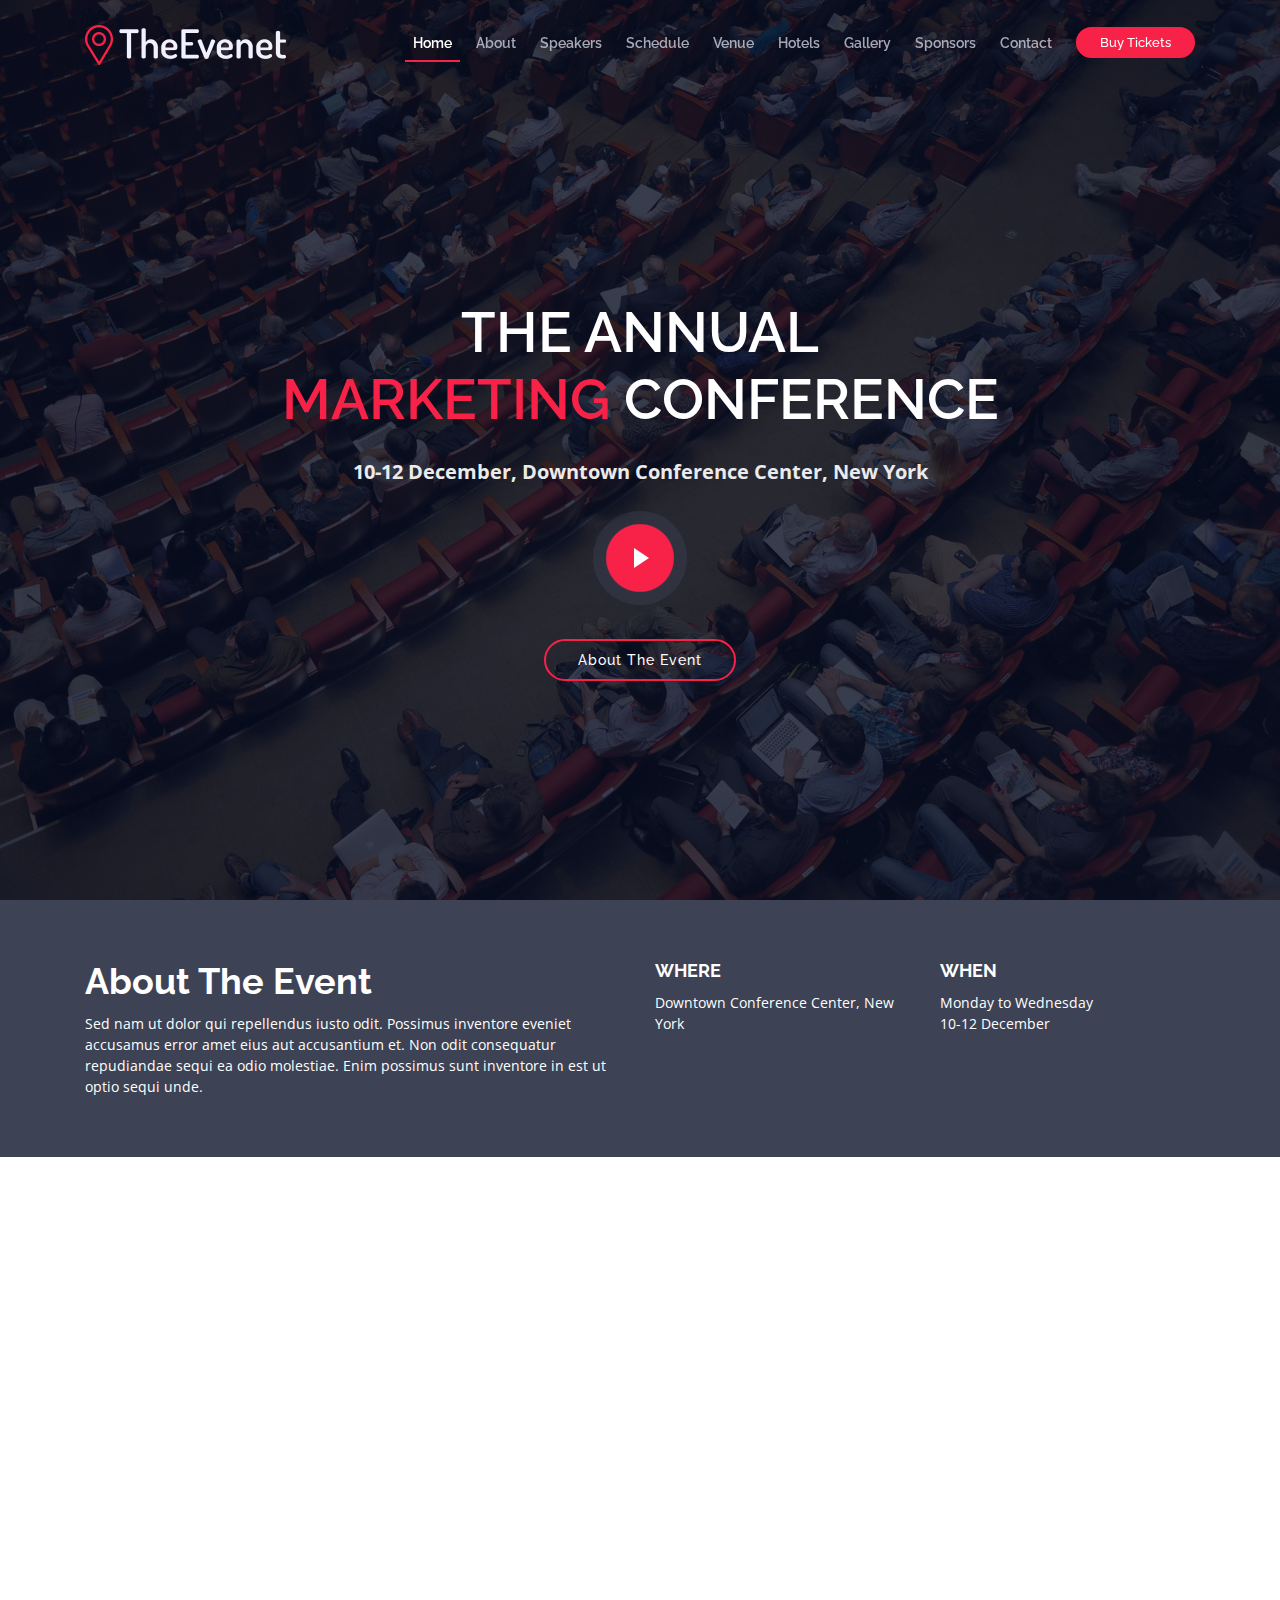
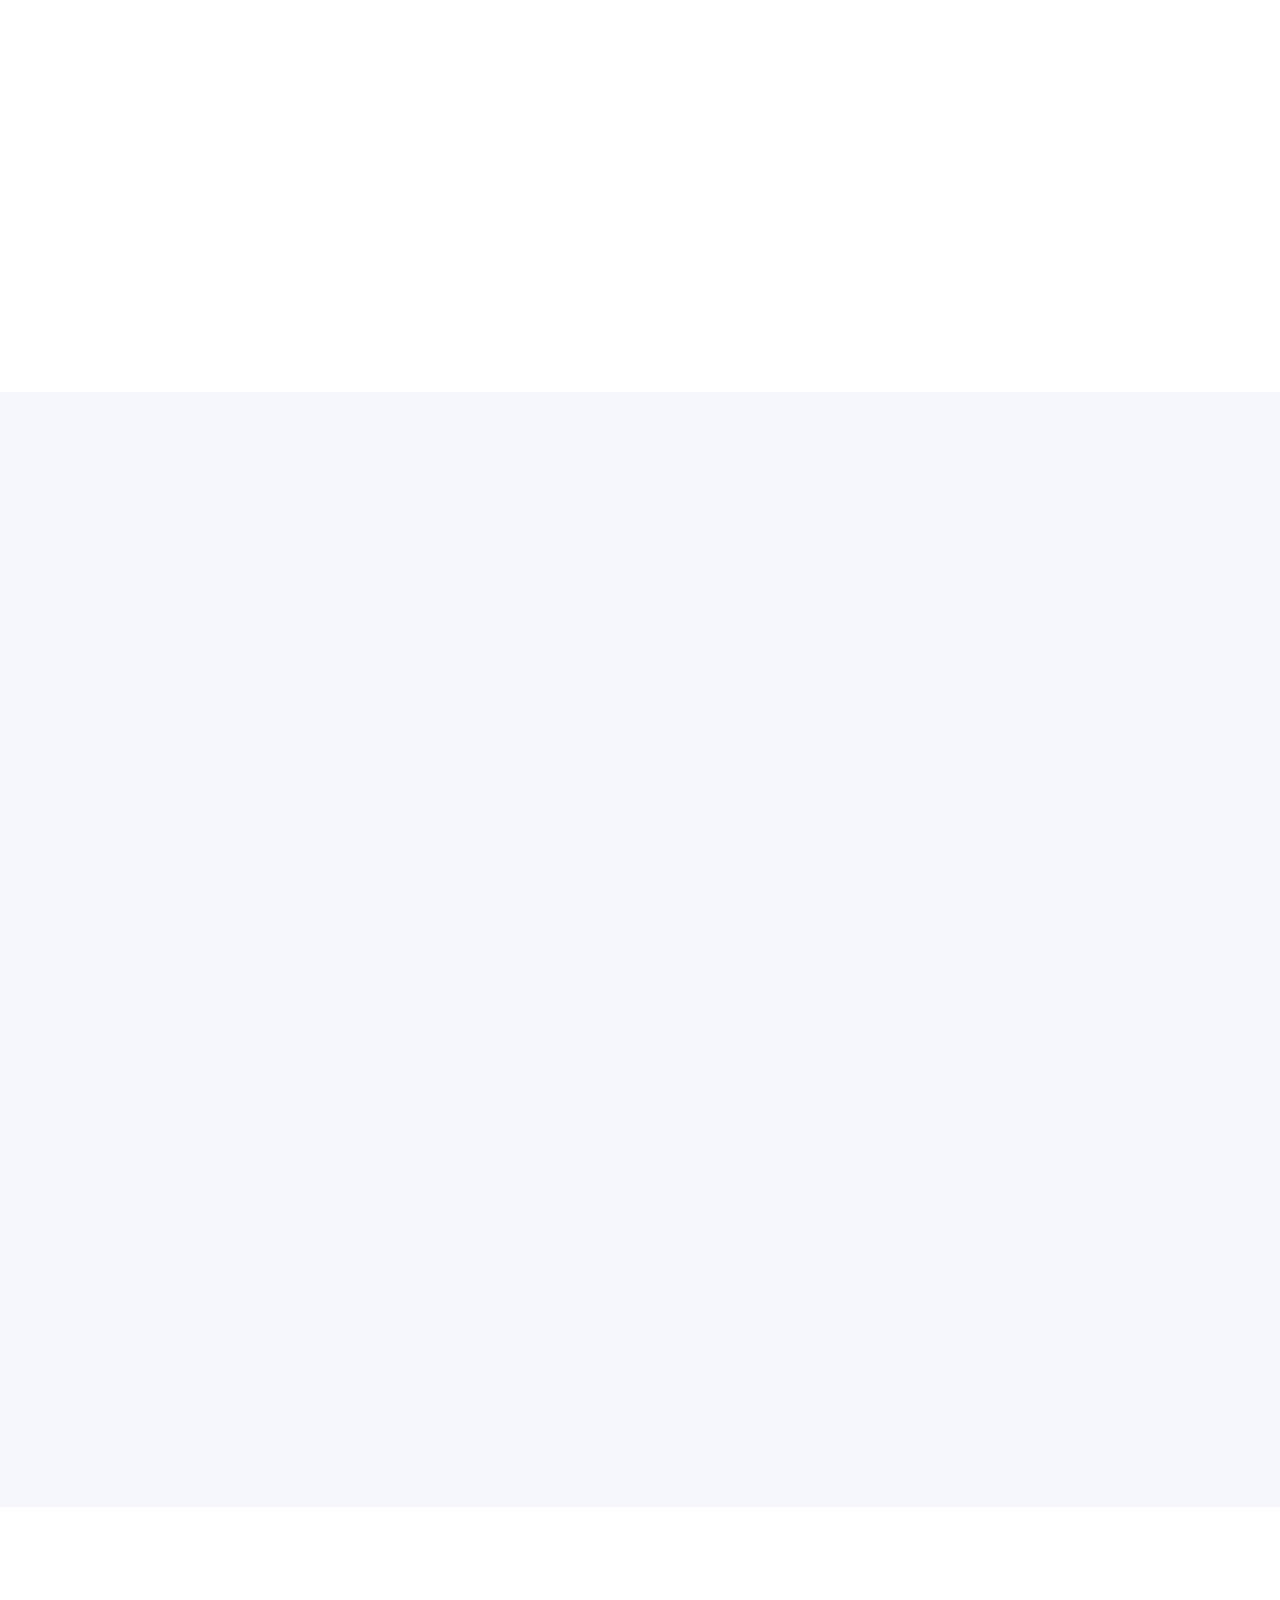
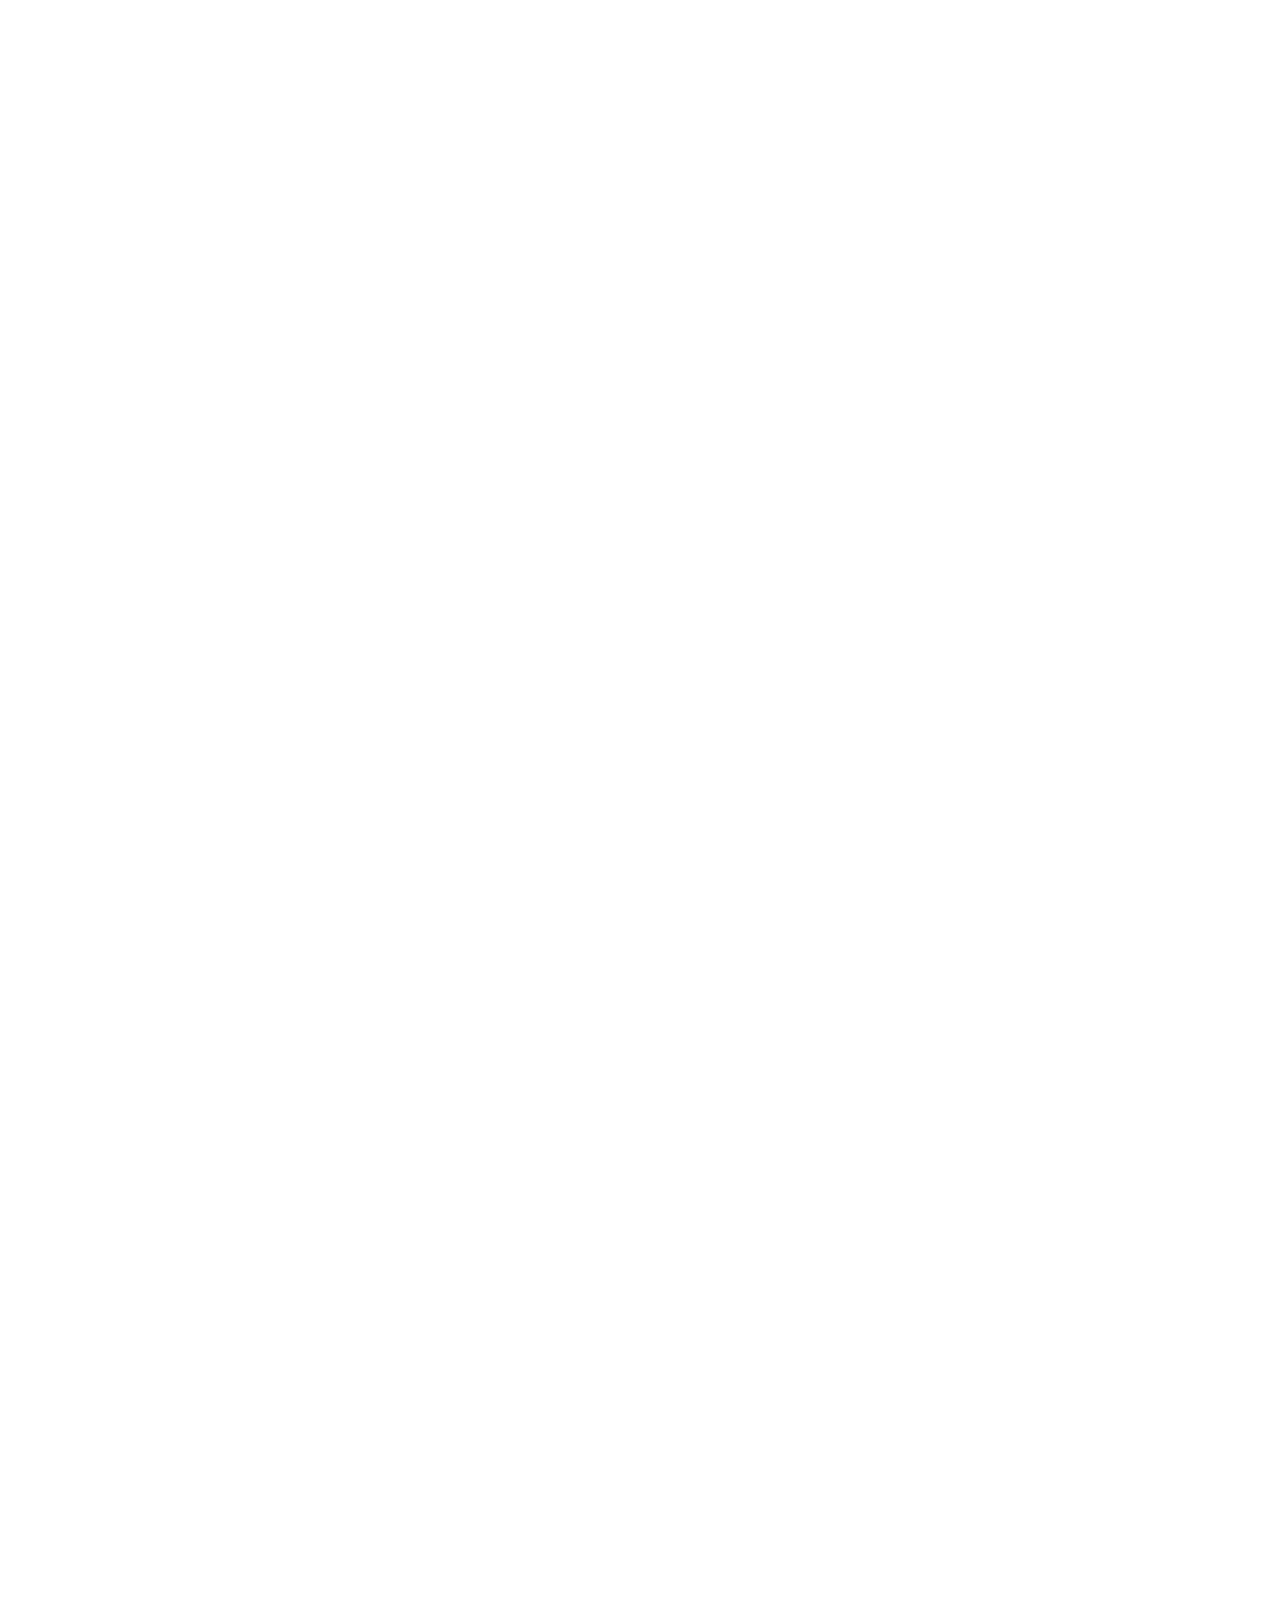
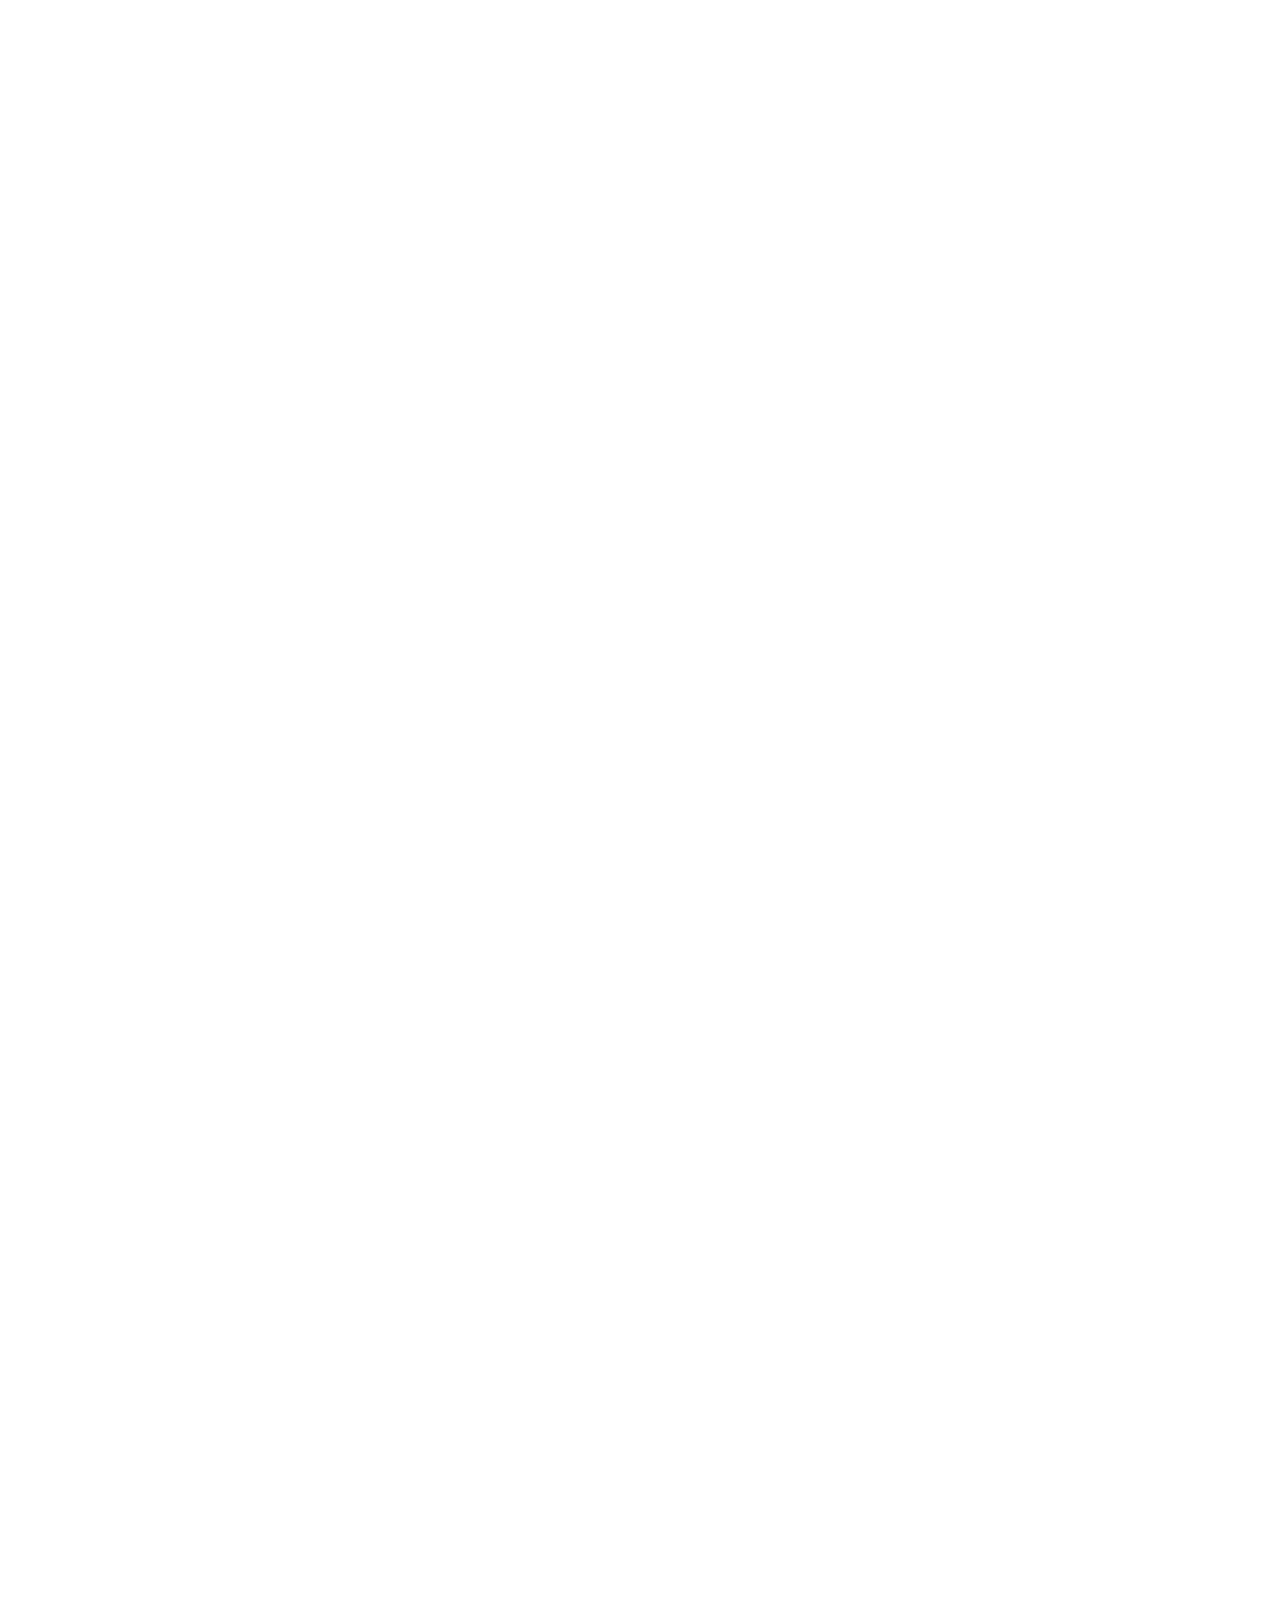
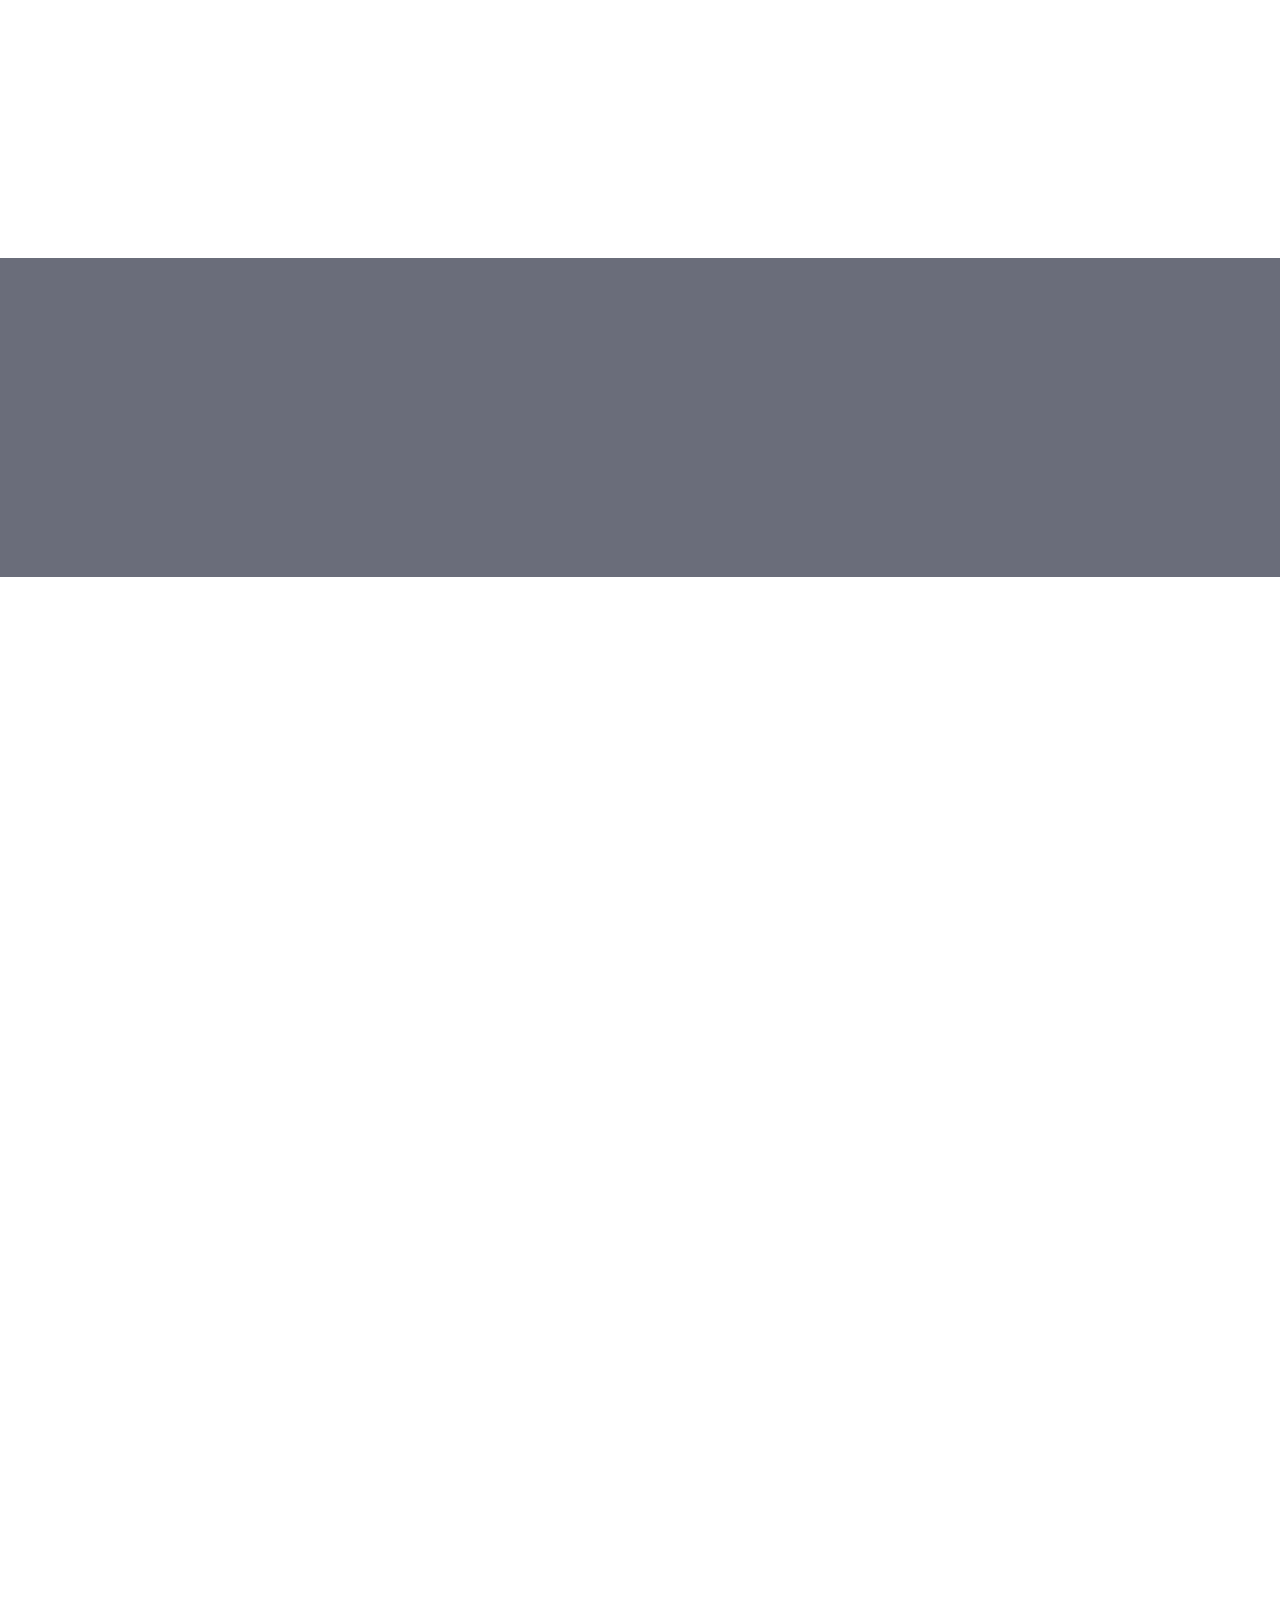
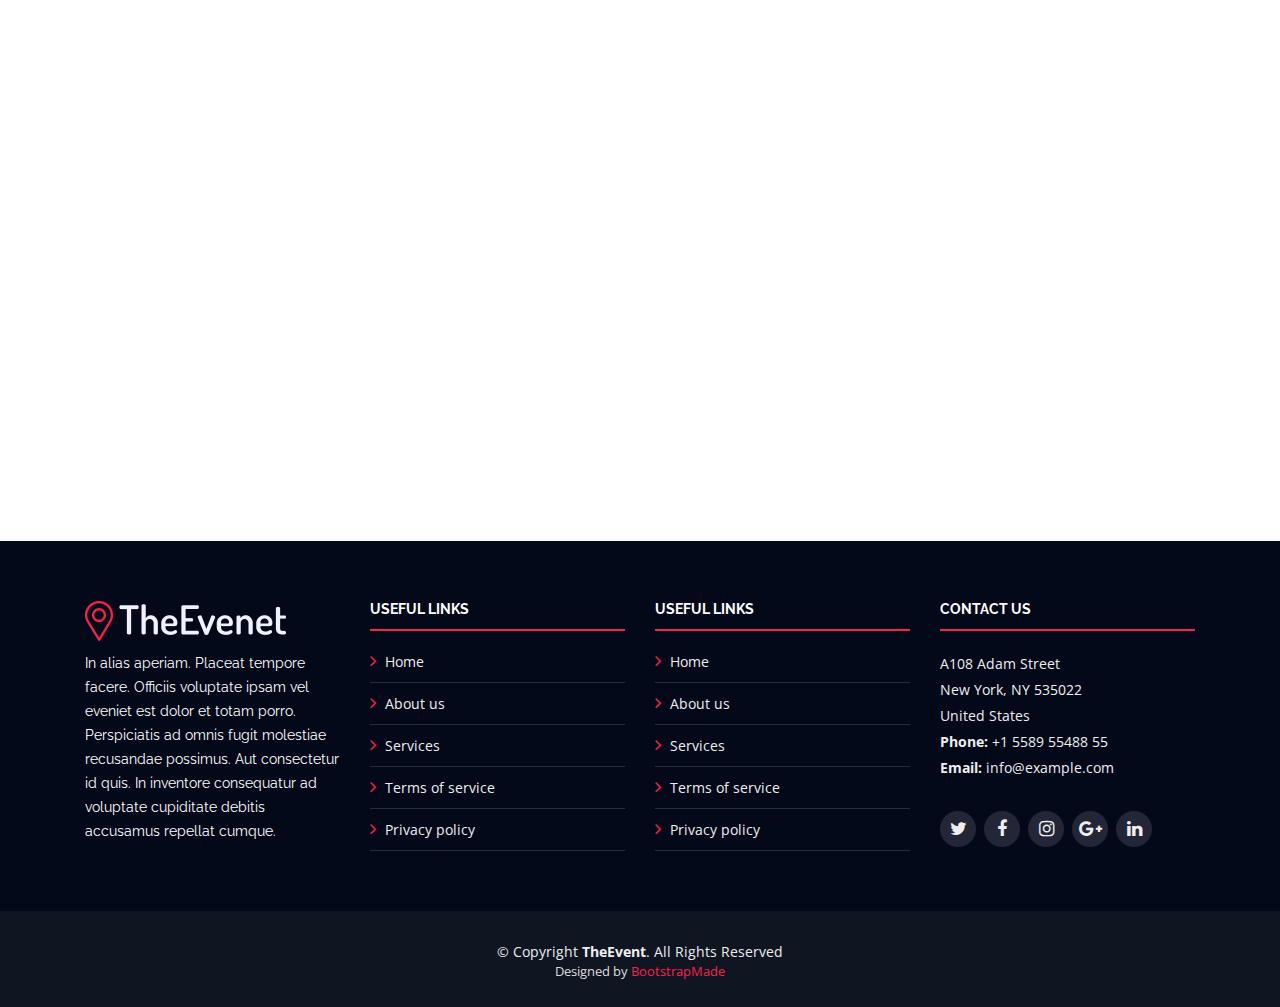
==== index.html @ 1ef60746 "first commit" ====
<!DOCTYPE html>
<html lang="en">

<head>
  <meta charset="utf-8">
  <title>TheEvent - Bootstrap Event Template</title>
  <meta content="width=device-width, initial-scale=1.0" name="viewport">
  <meta content="" name="keywords">
  <meta content="" name="description">

  <!-- Favicons -->
  <link href="img/favicon.png" rel="icon">
  <link href="img/apple-touch-icon.png" rel="apple-touch-icon">

  <!-- Google Fonts -->
  <link href="https://fonts.googleapis.com/css?family=Open+Sans:300,300i,400,400i,700,700i|Raleway:300,400,500,700,800" rel="stylesheet">

  <!-- Bootstrap CSS File -->
  <link href="lib/bootstrap/css/bootstrap.min.css" rel="stylesheet">

  <!-- Libraries CSS Files -->
  <link href="lib/font-awesome/css/font-awesome.min.css" rel="stylesheet">
  <link href="lib/animate/animate.min.css" rel="stylesheet">
  <link href="lib/venobox/venobox.css" rel="stylesheet">
  <link href="lib/owlcarousel/assets/owl.carousel.min.css" rel="stylesheet">

  <!-- Main Stylesheet File -->
  <link href="css/style.css" rel="stylesheet">

  <!-- =======================================================
    Theme Name: TheEvent
    Theme URL: https://bootstrapmade.com/theevent-conference-event-bootstrap-template/
    Author: BootstrapMade.com
    License: https://bootstrapmade.com/license/
  ======================================================= -->
</head>

<body>

  <!--==========================
    Header
  ============================-->
  <header id="header">
    <div class="container">

      <div id="logo" class="pull-left">
        <!-- Uncomment below if you prefer to use a text logo -->
        <!-- <h1><a href="#main">C<span>o</span>nf</a></h1>-->
        <a href="#intro" class="scrollto"><img src="img/logo.png" alt="" title=""></a>
      </div>

      <nav id="nav-menu-container">
        <ul class="nav-menu">
          <li class="menu-active"><a href="#intro">Home</a></li>
          <li><a href="#about">About</a></li>
          <li><a href="#speakers">Speakers</a></li>
          <li><a href="#schedule">Schedule</a></li>
          <li><a href="#venue">Venue</a></li>
          <li><a href="#hotels">Hotels</a></li>
          <li><a href="#gallery">Gallery</a></li>
          <li><a href="#supporters">Sponsors</a></li>
          <li><a href="#contact">Contact</a></li>
          <li class="buy-tickets"><a href="#buy-tickets">Buy Tickets</a></li>
        </ul>
      </nav><!-- #nav-menu-container -->
    </div>
  </header><!-- #header -->

  <!--==========================
    Intro Section
  ============================-->
  <section id="intro">
    <div class="intro-container wow fadeIn">
      <h1 class="mb-4 pb-0">The Annual<br><span>Marketing</span> Conference</h1>
      <p class="mb-4 pb-0">10-12 December, Downtown Conference Center, New York</p>
      <a href="https://www.youtube.com/watch?v=jDDaplaOz7Q" class="venobox play-btn mb-4" data-vbtype="video"
        data-autoplay="true"></a>
      <a href="#about" class="about-btn scrollto">About The Event</a>
    </div>
  </section>

  <main id="main">

    <!--==========================
      About Section
    ============================-->
    <section id="about">
      <div class="container">
        <div class="row">
          <div class="col-lg-6">
            <h2>About The Event</h2>
            <p>Sed nam ut dolor qui repellendus iusto odit. Possimus inventore eveniet accusamus error amet eius aut
              accusantium et. Non odit consequatur repudiandae sequi ea odio molestiae. Enim possimus sunt inventore in
              est ut optio sequi unde.</p>
          </div>
          <div class="col-lg-3">
            <h3>Where</h3>
            <p>Downtown Conference Center, New York</p>
          </div>
          <div class="col-lg-3">
            <h3>When</h3>
            <p>Monday to Wednesday<br>10-12 December</p>
          </div>
        </div>
      </div>
    </section>

    <!--==========================
      Speakers Section
    ============================-->
    <section id="speakers" class="wow fadeInUp">
      <div class="container">
        <div class="section-header">
          <h2>Event Speakers</h2>
          <p>Here are some of our speakers</p>
        </div>

        <div class="row">
          <div class="col-lg-4 col-md-6">
            <div class="speaker">
              <img src="img/speakers/1.jpg" alt="Speaker 1" class="img-fluid">
              <div class="details">
                <h3><a href="speaker-details.html">Brenden Legros</a></h3>
                <p>Quas alias incidunt</p>
                <div class="social">
                  <a href=""><i class="fa fa-twitter"></i></a>
                  <a href=""><i class="fa fa-facebook"></i></a>
                  <a href=""><i class="fa fa-google-plus"></i></a>
                  <a href=""><i class="fa fa-linkedin"></i></a>
                </div>
              </div>
            </div>
          </div>
          <div class="col-lg-4 col-md-6">
            <div class="speaker">
              <img src="img/speakers/2.jpg" alt="Speaker 2" class="img-fluid">
              <div class="details">
                <h3><a href="speaker-details.html">Hubert Hirthe</a></h3>
                <p>Consequuntur odio aut</p>
                <div class="social">
                  <a href=""><i class="fa fa-twitter"></i></a>
                  <a href=""><i class="fa fa-facebook"></i></a>
                  <a href=""><i class="fa fa-google-plus"></i></a>
                  <a href=""><i class="fa fa-linkedin"></i></a>
                </div>
              </div>
            </div>
          </div>
          <div class="col-lg-4 col-md-6">
            <div class="speaker">
              <img src="img/speakers/3.jpg" alt="Speaker 3" class="img-fluid">
              <div class="details">
                <h3><a href="speaker-details.html">Cole Emmerich</a></h3>
                <p>Fugiat laborum et</p>
                <div class="social">
                  <a href=""><i class="fa fa-twitter"></i></a>
                  <a href=""><i class="fa fa-facebook"></i></a>
                  <a href=""><i class="fa fa-google-plus"></i></a>
                  <a href=""><i class="fa fa-linkedin"></i></a>
                </div>
              </div>
            </div>
          </div>
          <div class="col-lg-4 col-md-6">
            <div class="speaker">
              <img src="img/speakers/4.jpg" alt="Speaker 4" class="img-fluid">
              <div class="details">
                <h3><a href="speaker-details.html">Jack Christiansen</a></h3>
                <p>Debitis iure vero</p>
                <div class="social">
                  <a href=""><i class="fa fa-twitter"></i></a>
                  <a href=""><i class="fa fa-facebook"></i></a>
                  <a href=""><i class="fa fa-google-plus"></i></a>
                  <a href=""><i class="fa fa-linkedin"></i></a>
                </div>
              </div>
            </div>
          </div>
          <div class="col-lg-4 col-md-6">
            <div class="speaker">
              <img src="img/speakers/5.jpg" alt="Speaker 5" class="img-fluid">
              <div class="details">
                <h3><a href="speaker-details.html">Alejandrin Littel</a></h3>
                <p>Qui molestiae natus</p>
                <div class="social">
                  <a href=""><i class="fa fa-twitter"></i></a>
                  <a href=""><i class="fa fa-facebook"></i></a>
                  <a href=""><i class="fa fa-google-plus"></i></a>
                  <a href=""><i class="fa fa-linkedin"></i></a>
                </div>
              </div>
            </div>
          </div>
          <div class="col-lg-4 col-md-6">
            <div class="speaker">
              <img src="img/speakers/6.jpg" alt="Speaker 6" class="img-fluid">
              <div class="details">
                <h3><a href="speaker-details.html">Willow Trantow</a></h3>
                <p>Non autem dicta</p>
                <div class="social">
                  <a href=""><i class="fa fa-twitter"></i></a>
                  <a href=""><i class="fa fa-facebook"></i></a>
                  <a href=""><i class="fa fa-google-plus"></i></a>
                  <a href=""><i class="fa fa-linkedin"></i></a>
                </div>
              </div>
            </div>
          </div>
        </div>
      </div>

    </section>

    <!--==========================
      Schedule Section
    ============================-->
    <section id="schedule" class="section-with-bg">
      <div class="container wow fadeInUp">
        <div class="section-header">
          <h2>Event Schedule</h2>
          <p>Here is our event schedule</p>
        </div>

        <ul class="nav nav-tabs" role="tablist">
          <li class="nav-item">
            <a class="nav-link active" href="#day-1" role="tab" data-toggle="tab">Day 1</a>
          </li>
          <li class="nav-item">
            <a class="nav-link" href="#day-2" role="tab" data-toggle="tab">Day 2</a>
          </li>
          <li class="nav-item">
            <a class="nav-link" href="#day-3" role="tab" data-toggle="tab">Day 3</a>
          </li>
        </ul>

        <h3 class="sub-heading">Voluptatem nulla veniam soluta et corrupti consequatur neque eveniet officia. Eius
          necessitatibus voluptatem quis labore perspiciatis quia.</h3>

        <div class="tab-content row justify-content-center">

          <!-- Schdule Day 1 -->
          <div role="tabpanel" class="col-lg-9 tab-pane fade show active" id="day-1">

            <div class="row schedule-item">
              <div class="col-md-2"><time>09:30 AM</time></div>
              <div class="col-md-10">
                <h4>Registration</h4>
                <p>Fugit voluptas iusto maiores temporibus autem numquam magnam.</p>
              </div>
            </div>

            <div class="row schedule-item">
              <div class="col-md-2"><time>10:00 AM</time></div>
              <div class="col-md-10">
                <div class="speaker">
                  <img src="img/speakers/1.jpg" alt="Brenden Legros">
                </div>
                <h4>Keynote <span>Brenden Legros</span></h4>
                <p>Facere provident incidunt quos voluptas.</p>
              </div>
            </div>

            <div class="row schedule-item">
              <div class="col-md-2"><time>11:00 AM</time></div>
              <div class="col-md-10">
                <div class="speaker">
                  <img src="img/speakers/2.jpg" alt="Hubert Hirthe">
                </div>
                <h4>Et voluptatem iusto dicta nobis. <span>Hubert Hirthe</span></h4>
                <p>Maiores dignissimos neque qui cum accusantium ut sit sint inventore.</p>
              </div>
            </div>

            <div class="row schedule-item">
              <div class="col-md-2"><time>12:00 AM</time></div>
              <div class="col-md-10">
                <div class="speaker">
                  <img src="img/speakers/3.jpg" alt="Cole Emmerich">
                </div>
                <h4>Explicabo et rerum quis et ut ea. <span>Cole Emmerich</span></h4>
                <p>Veniam accusantium laborum nihil eos eaque accusantium aspernatur.</p>
              </div>
            </div>

            <div class="row schedule-item">
              <div class="col-md-2"><time>02:00 PM</time></div>
              <div class="col-md-10">
                <div class="speaker">
                  <img src="img/speakers/4.jpg" alt="Jack Christiansen">
                </div>
                <h4>Qui non qui vel amet culpa sequi. <span>Jack Christiansen</span></h4>
                <p>Nam ex distinctio voluptatem doloremque suscipit iusto.</p>
              </div>
            </div>

            <div class="row schedule-item">
              <div class="col-md-2"><time>03:00 PM</time></div>
              <div class="col-md-10">
                <div class="speaker">
                  <img src="img/speakers/5.jpg" alt="Alejandrin Littel">
                </div>
                <h4>Quos ratione neque expedita asperiores. <span>Alejandrin Littel</span></h4>
                <p>Eligendi quo eveniet est nobis et ad temporibus odio quo.</p>
              </div>
            </div>

            <div class="row schedule-item">
              <div class="col-md-2"><time>04:00 PM</time></div>
              <div class="col-md-10">
                <div class="speaker">
                  <img src="img/speakers/6.jpg" alt="Willow Trantow">
                </div>
                <h4>Quo qui praesentium nesciunt <span>Willow Trantow</span></h4>
                <p>Voluptatem et alias dolorum est aut sit enim neque veritatis.</p>
              </div>
            </div>

          </div>
          <!-- End Schdule Day 1 -->

          <!-- Schdule Day 2 -->
          <div role="tabpanel" class="col-lg-9  tab-pane fade" id="day-2">

            <div class="row schedule-item">
              <div class="col-md-2"><time>10:00 AM</time></div>
              <div class="col-md-10">
                <div class="speaker">
                  <img src="img/speakers/1.jpg" alt="Brenden Legros">
                </div>
                <h4>Libero corrupti explicabo itaque. <span>Brenden Legros</span></h4>
                <p>Facere provident incidunt quos voluptas.</p>
              </div>
            </div>

            <div class="row schedule-item">
              <div class="col-md-2"><time>11:00 AM</time></div>
              <div class="col-md-10">
                <div class="speaker">
                  <img src="img/speakers/2.jpg" alt="Hubert Hirthe">
                </div>
                <h4>Et voluptatem iusto dicta nobis. <span>Hubert Hirthe</span></h4>
                <p>Maiores dignissimos neque qui cum accusantium ut sit sint inventore.</p>
              </div>
            </div>

            <div class="row schedule-item">
              <div class="col-md-2"><time>12:00 AM</time></div>
              <div class="col-md-10">
                <div class="speaker">
                  <img src="img/speakers/3.jpg" alt="Cole Emmerich">
                </div>
                <h4>Explicabo et rerum quis et ut ea. <span>Cole Emmerich</span></h4>
                <p>Veniam accusantium laborum nihil eos eaque accusantium aspernatur.</p>
              </div>
            </div>

            <div class="row schedule-item">
              <div class="col-md-2"><time>02:00 PM</time></div>
              <div class="col-md-10">
                <div class="speaker">
                  <img src="img/speakers/4.jpg" alt="Jack Christiansen">
                </div>
                <h4>Qui non qui vel amet culpa sequi. <span>Jack Christiansen</span></h4>
                <p>Nam ex distinctio voluptatem doloremque suscipit iusto.</p>
              </div>
            </div>

            <div class="row schedule-item">
              <div class="col-md-2"><time>03:00 PM</time></div>
              <div class="col-md-10">
                <div class="speaker">
                  <img src="img/speakers/5.jpg" alt="Alejandrin Littel">
                </div>
                <h4>Quos ratione neque expedita asperiores. <span>Alejandrin Littel</span></h4>
                <p>Eligendi quo eveniet est nobis et ad temporibus odio quo.</p>
              </div>
            </div>

            <div class="row schedule-item">
              <div class="col-md-2"><time>04:00 PM</time></div>
              <div class="col-md-10">
                <div class="speaker">
                  <img src="img/speakers/6.jpg" alt="Willow Trantow">
                </div>
                <h4>Quo qui praesentium nesciunt <span>Willow Trantow</span></h4>
                <p>Voluptatem et alias dolorum est aut sit enim neque veritatis.</p>
              </div>
            </div>

          </div>
          <!-- End Schdule Day 2 -->

          <!-- Schdule Day 3 -->
          <div role="tabpanel" class="col-lg-9  tab-pane fade" id="day-3">

            <div class="row schedule-item">
              <div class="col-md-2"><time>10:00 AM</time></div>
              <div class="col-md-10">
                <div class="speaker">
                  <img src="img/speakers/2.jpg" alt="Hubert Hirthe">
                </div>
                <h4>Et voluptatem iusto dicta nobis. <span>Hubert Hirthe</span></h4>
                <p>Maiores dignissimos neque qui cum accusantium ut sit sint inventore.</p>
              </div>
            </div>

            <div class="row schedule-item">
              <div class="col-md-2"><time>11:00 AM</time></div>
              <div class="col-md-10">
                <div class="speaker">
                  <img src="img/speakers/3.jpg" alt="Cole Emmerich">
                </div>
                <h4>Explicabo et rerum quis et ut ea. <span>Cole Emmerich</span></h4>
                <p>Veniam accusantium laborum nihil eos eaque accusantium aspernatur.</p>
              </div>
            </div>

            <div class="row schedule-item">
              <div class="col-md-2"><time>12:00 AM</time></div>
              <div class="col-md-10">
                <div class="speaker">
                  <img src="img/speakers/1.jpg" alt="Brenden Legros">
                </div>
                <h4>Libero corrupti explicabo itaque. <span>Brenden Legros</span></h4>
                <p>Facere provident incidunt quos voluptas.</p>
              </div>
            </div>

            <div class="row schedule-item">
              <div class="col-md-2"><time>02:00 PM</time></div>
              <div class="col-md-10">
                <div class="speaker">
                  <img src="img/speakers/4.jpg" alt="Jack Christiansen">
                </div>
                <h4>Qui non qui vel amet culpa sequi. <span>Jack Christiansen</span></h4>
                <p>Nam ex distinctio voluptatem doloremque suscipit iusto.</p>
              </div>
            </div>

            <div class="row schedule-item">
              <div class="col-md-2"><time>03:00 PM</time></div>
              <div class="col-md-10">
                <div class="speaker">
                  <img src="img/speakers/5.jpg" alt="Alejandrin Littel">
                </div>
                <h4>Quos ratione neque expedita asperiores. <span>Alejandrin Littel</span></h4>
                <p>Eligendi quo eveniet est nobis et ad temporibus odio quo.</p>
              </div>
            </div>

            <div class="row schedule-item">
              <div class="col-md-2"><time>04:00 PM</time></div>
              <div class="col-md-10">
                <div class="speaker">
                  <img src="img/speakers/6.jpg" alt="Willow Trantow">
                </div>
                <h4>Quo qui praesentium nesciunt <span>Willow Trantow</span></h4>
                <p>Voluptatem et alias dolorum est aut sit enim neque veritatis.</p>
              </div>
            </div>

          </div>
          <!-- End Schdule Day 2 -->

        </div>

      </div>

    </section>

    <!--==========================
      Venue Section
    ============================-->
    <section id="venue" class="wow fadeInUp">

      <div class="container-fluid">

        <div class="section-header">
          <h2>Event Venue</h2>
          <p>Event venue location info and gallery</p>
        </div>

        <div class="row no-gutters">
          <div class="col-lg-6 venue-map">
            <iframe src="https://www.google.com/maps/embed?pb=!1m14!1m8!1m3!1d12097.433213460943!2d-74.0062269!3d40.7101282!3m2!1i1024!2i768!4f13.1!3m3!1m2!1s0x0%3A0xb89d1fe6bc499443!2sDowntown+Conference+Center!5e0!3m2!1smk!2sbg!4v1539943755621" frameborder="0" style="border:0" allowfullscreen></iframe>
          </div>

          <div class="col-lg-6 venue-info">
            <div class="row justify-content-center">
              <div class="col-11 col-lg-8">
                <h3>Downtown Conference Center, New York</h3>
                <p>Iste nobis eum sapiente sunt enim dolores labore accusantium autem. Cumque beatae ipsam. Est quae sit qui voluptatem corporis velit. Qui maxime accusamus possimus. Consequatur sequi et ea suscipit enim nesciunt quia velit.</p>
              </div>
            </div>
          </div>
        </div>

      </div>

      <div class="container-fluid venue-gallery-container">
        <div class="row no-gutters">

          <div class="col-lg-3 col-md-4">
            <div class="venue-gallery">
              <a href="img/venue-gallery/1.jpg" class="venobox" data-gall="venue-gallery">
                <img src="img/venue-gallery/1.jpg" alt="" class="img-fluid">
              </a>
            </div>
          </div>

          <div class="col-lg-3 col-md-4">
            <div class="venue-gallery">
              <a href="img/venue-gallery/2.jpg" class="venobox" data-gall="venue-gallery">
                <img src="img/venue-gallery/2.jpg" alt="" class="img-fluid">
              </a>
            </div>
          </div>

          <div class="col-lg-3 col-md-4">
            <div class="venue-gallery">
              <a href="img/venue-gallery/3.jpg" class="venobox" data-gall="venue-gallery">
                <img src="img/venue-gallery/3.jpg" alt="" class="img-fluid">
              </a>
            </div>
          </div>

          <div class="col-lg-3 col-md-4">
            <div class="venue-gallery">
              <a href="img/venue-gallery/4.jpg" class="venobox" data-gall="venue-gallery">
                <img src="img/venue-gallery/4.jpg" alt="" class="img-fluid">
              </a>
            </div>
          </div>

          <div class="col-lg-3 col-md-4">
            <div class="venue-gallery">
              <a href="img/venue-gallery/5.jpg" class="venobox" data-gall="venue-gallery">
                <img src="img/venue-gallery/5.jpg" alt="" class="img-fluid">
              </a>
            </div>
          </div>

          <div class="col-lg-3 col-md-4">
            <div class="venue-gallery">
              <a href="img/venue-gallery/6.jpg" class="venobox" data-gall="venue-gallery">
                <img src="img/venue-gallery/6.jpg" alt="" class="img-fluid">
              </a>
            </div>
          </div>

          <div class="col-lg-3 col-md-4">
            <div class="venue-gallery">
              <a href="img/venue-gallery/7.jpg" class="venobox" data-gall="venue-gallery">
                <img src="img/venue-gallery/7.jpg" alt="" class="img-fluid">
              </a>
            </div>
          </div>

          <div class="col-lg-3 col-md-4">
            <div class="venue-gallery">
              <a href="img/venue-gallery/8.jpg" class="venobox" data-gall="venue-gallery">
                <img src="img/venue-gallery/8.jpg" alt="" class="img-fluid">
              </a>
            </div>
          </div>

        </div>
      </div>

    </section>

    <!--==========================
      Hotels Section
    ============================-->
    <section id="hotels" class="section-with-bg wow fadeInUp">

      <div class="container">
        <div class="section-header">
          <h2>Hotels</h2>
          <p>Her are some nearby hotels</p>
        </div>

        <div class="row">

          <div class="col-lg-4 col-md-6">
            <div class="hotel">
              <div class="hotel-img">
                <img src="img/hotels/1.jpg" alt="Hotel 1" class="img-fluid">
              </div>
              <h3><a href="#">Hotel 1</a></h3>
              <div class="stars">
                <i class="fa fa-star"></i>
                <i class="fa fa-star"></i>
                <i class="fa fa-star"></i>
                <i class="fa fa-star"></i>
                <i class="fa fa-star"></i>
              </div>
              <p>0.4 Mile from the Venue</p>
            </div>
          </div>

          <div class="col-lg-4 col-md-6">
            <div class="hotel">
              <div class="hotel-img">
                <img src="img/hotels/2.jpg" alt="Hotel 2" class="img-fluid">
              </div>
              <h3><a href="#">Hotel 2</a></h3>
              <div class="stars">
                <i class="fa fa-star"></i>
                <i class="fa fa-star"></i>
                <i class="fa fa-star"></i>
                <i class="fa fa-star"></i>
                <i class="fa fa-star-half-full"></i>
              </div>
              <p>0.5 Mile from the Venue</p>
            </div>
          </div>

          <div class="col-lg-4 col-md-6">
            <div class="hotel">
              <div class="hotel-img">
                <img src="img/hotels/3.jpg" alt="Hotel 3" class="img-fluid">
              </div>
              <h3><a href="#">Hotel 3</a></h3>
              <div class="stars">
                <i class="fa fa-star"></i>
                <i class="fa fa-star"></i>
                <i class="fa fa-star"></i>
                <i class="fa fa-star"></i>
              </div>
              <p>0.6 Mile from the Venue</p>
            </div>
          </div>

        </div>
      </div>

    </section>

    <!--==========================
      Gallery Section
    ============================-->
    <section id="gallery" class="wow fadeInUp">

      <div class="container">
        <div class="section-header">
          <h2>Gallery</h2>
          <p>Check our gallery from the recent events</p>
        </div>
      </div>

      <div class="owl-carousel gallery-carousel">
        <a href="img/gallery/1.jpg" class="venobox" data-gall="gallery-carousel"><img src="img/gallery/1.jpg" alt=""></a>
        <a href="img/gallery/2.jpg" class="venobox" data-gall="gallery-carousel"><img src="img/gallery/2.jpg" alt=""></a>
        <a href="img/gallery/3.jpg" class="venobox" data-gall="gallery-carousel"><img src="img/gallery/3.jpg" alt=""></a>
        <a href="img/gallery/4.jpg" class="venobox" data-gall="gallery-carousel"><img src="img/gallery/4.jpg" alt=""></a>
        <a href="img/gallery/5.jpg" class="venobox" data-gall="gallery-carousel"><img src="img/gallery/5.jpg" alt=""></a>
        <a href="img/gallery/6.jpg" class="venobox" data-gall="gallery-carousel"><img src="img/gallery/6.jpg" alt=""></a>
        <a href="img/gallery/7.jpg" class="venobox" data-gall="gallery-carousel"><img src="img/gallery/7.jpg" alt=""></a>
        <a href="img/gallery/8.jpg" class="venobox" data-gall="gallery-carousel"><img src="img/gallery/8.jpg" alt=""></a>
      </div>

    </section>

    <!--==========================
      Sponsors Section
    ============================-->
    <section id="supporters" class="section-with-bg wow fadeInUp">

      <div class="container">
        <div class="section-header">
          <h2>Sponsors</h2>
        </div>

        <div class="row no-gutters supporters-wrap clearfix">

          <div class="col-lg-3 col-md-4 col-xs-6">
            <div class="supporter-logo">
              <img src="img/supporters/1.png" class="img-fluid" alt="">
            </div>
          </div>
          
          <div class="col-lg-3 col-md-4 col-xs-6">
            <div class="supporter-logo">
              <img src="img/supporters/2.png" class="img-fluid" alt="">
            </div>
          </div>
        
          <div class="col-lg-3 col-md-4 col-xs-6">
            <div class="supporter-logo">
              <img src="img/supporters/3.png" class="img-fluid" alt="">
            </div>
          </div>
          
          <div class="col-lg-3 col-md-4 col-xs-6">
            <div class="supporter-logo">
              <img src="img/supporters/4.png" class="img-fluid" alt="">
            </div>
          </div>
          
          <div class="col-lg-3 col-md-4 col-xs-6">
            <div class="supporter-logo">
              <img src="img/supporters/5.png" class="img-fluid" alt="">
            </div>
          </div>
        
          <div class="col-lg-3 col-md-4 col-xs-6">
            <div class="supporter-logo">
              <img src="img/supporters/6.png" class="img-fluid" alt="">
            </div>
          </div>
          
          <div class="col-lg-3 col-md-4 col-xs-6">
            <div class="supporter-logo">
              <img src="img/supporters/7.png" class="img-fluid" alt="">
            </div>
          </div>
          
          <div class="col-lg-3 col-md-4 col-xs-6">
            <div class="supporter-logo">
              <img src="img/supporters/8.png" class="img-fluid" alt="">
            </div>
          </div>

        </div>

      </div>

    </section>

    <!--==========================
      F.A.Q Section
    ============================-->
    <section id="faq" class="wow fadeInUp">

      <div class="container">

        <div class="section-header">
          <h2>F.A.Q </h2>
        </div>

        <div class="row justify-content-center">
          <div class="col-lg-9">
              <ul id="faq-list">

                <li>
                  <a data-toggle="collapse" class="collapsed" href="#faq1">Non consectetur a erat nam at lectus urna duis? <i class="fa fa-minus-circle"></i></a>
                  <div id="faq1" class="collapse" data-parent="#faq-list">
                    <p>
                      Feugiat pretium nibh ipsum consequat. Tempus iaculis urna id volutpat lacus laoreet non curabitur gravida. Venenatis lectus magna fringilla urna porttitor rhoncus dolor purus non.
                    </p>
                  </div>
                </li>
      
                <li>
                  <a data-toggle="collapse" href="#faq2" class="collapsed">Feugiat scelerisque varius morbi enim nunc faucibus a pellentesque? <i class="fa fa-minus-circle"></i></a>
                  <div id="faq2" class="collapse" data-parent="#faq-list">
                    <p>
                      Dolor sit amet consectetur adipiscing elit pellentesque habitant morbi. Id interdum velit laoreet id donec ultrices. Fringilla phasellus faucibus scelerisque eleifend donec pretium. Est pellentesque elit ullamcorper dignissim. Mauris ultrices eros in cursus turpis massa tincidunt dui.
                    </p>
                  </div>
                </li>
      
                <li>
                  <a data-toggle="collapse" href="#faq3" class="collapsed">Dolor sit amet consectetur adipiscing elit pellentesque habitant morbi? <i class="fa fa-minus-circle"></i></a>
                  <div id="faq3" class="collapse" data-parent="#faq-list">
                    <p>
                      Eleifend mi in nulla posuere sollicitudin aliquam ultrices sagittis orci. Faucibus pulvinar elementum integer enim. Sem nulla pharetra diam sit amet nisl suscipit. Rutrum tellus pellentesque eu tincidunt. Lectus urna duis convallis convallis tellus. Urna molestie at elementum eu facilisis sed odio morbi quis
                    </p>
                  </div>
                </li>
      
                <li>
                  <a data-toggle="collapse" href="#faq4" class="collapsed">Ac odio tempor orci dapibus. Aliquam eleifend mi in nulla? <i class="fa fa-minus-circle"></i></a>
                  <div id="faq4" class="collapse" data-parent="#faq-list">
                    <p>
                      Dolor sit amet consectetur adipiscing elit pellentesque habitant morbi. Id interdum velit laoreet id donec ultrices. Fringilla phasellus faucibus scelerisque eleifend donec pretium. Est pellentesque elit ullamcorper dignissim. Mauris ultrices eros in cursus turpis massa tincidunt dui.
                    </p>
                  </div>
                </li>
      
                <li>
                  <a data-toggle="collapse" href="#faq5" class="collapsed">Tempus quam pellentesque nec nam aliquam sem et tortor consequat? <i class="fa fa-minus-circle"></i></a>
                  <div id="faq5" class="collapse" data-parent="#faq-list">
                    <p>
                      Molestie a iaculis at erat pellentesque adipiscing commodo. Dignissim suspendisse in est ante in. Nunc vel risus commodo viverra maecenas accumsan. Sit amet nisl suscipit adipiscing bibendum est. Purus gravida quis blandit turpis cursus in
                    </p>
                  </div>
                </li>
      
                <li>
                  <a data-toggle="collapse" href="#faq6" class="collapsed">Tortor vitae purus faucibus ornare. Varius vel pharetra vel turpis nunc eget lorem dolor? <i class="fa fa-minus-circle"></i></a>
                  <div id="faq6" class="collapse" data-parent="#faq-list">
                    <p>
                      Laoreet sit amet cursus sit amet dictum sit amet justo. Mauris vitae ultricies leo integer malesuada nunc vel. Tincidunt eget nullam non nisi est sit amet. Turpis nunc eget lorem dolor sed. Ut venenatis tellus in metus vulputate eu scelerisque. Pellentesque diam volutpat commodo sed egestas egestas fringilla phasellus faucibus. Nibh tellus molestie nunc non blandit massa enim nec.
                    </p>
                  </div>
                </li>
      
              </ul>
          </div>
        </div>

      </div>

    </section>

    <!--==========================
      Subscribe Section
    ============================-->
    <section id="subscribe">
      <div class="container wow fadeInUp">
        <div class="section-header">
          <h2>Newsletter</h2>
          <p>Rerum numquam illum recusandae quia mollitia consequatur.</p>
        </div>

        <form method="POST" action="#">
          <div class="form-row justify-content-center">
            <div class="col-auto">
              <input type="text" class="form-control" placeholder="Enter your Email">
            </div>
            <div class="col-auto">
              <button type="submit">Subscribe</button>
            </div>
          </div>
        </form>

      </div>
    </section>

    <!--==========================
      Buy Ticket Section
    ============================-->
    <section id="buy-tickets" class="section-with-bg wow fadeInUp">
      <div class="container">

        <div class="section-header">
          <h2>Buy Tickets</h2>
          <p>Velit consequatur consequatur inventore iste fugit unde omnis eum aut.</p>
        </div>

        <div class="row">
          <div class="col-lg-4">
            <div class="card mb-5 mb-lg-0">
              <div class="card-body">
                <h5 class="card-title text-muted text-uppercase text-center">Standard Access</h5>
                <h6 class="card-price text-center">$150</h6>
                <hr>
                <ul class="fa-ul">
                  <li><span class="fa-li"><i class="fa fa-check"></i></span>Regular Seating</li>
                  <li><span class="fa-li"><i class="fa fa-check"></i></span>Coffee Break</li>
                  <li><span class="fa-li"><i class="fa fa-check"></i></span>Custom Badge</li>
                  <li class="text-muted"><span class="fa-li"><i class="fa fa-times"></i></span>Community Access</li>
                  <li class="text-muted"><span class="fa-li"><i class="fa fa-times"></i></span>Workshop Access</li>
                  <li class="text-muted"><span class="fa-li"><i class="fa fa-times"></i></span>After Party</li>
                </ul>
                <hr>
                <div class="text-center">
                  <button type="button" class="btn" data-toggle="modal" data-target="#buy-ticket-modal" data-ticket-type="standard-access">Buy Now</button>
                </div>
              </div>
            </div>
          </div>
          <div class="col-lg-4">
            <div class="card mb-5 mb-lg-0">
              <div class="card-body">
                <h5 class="card-title text-muted text-uppercase text-center">Pro Access</h5>
                <h6 class="card-price text-center">$250</h6>
                <hr>
                <ul class="fa-ul">
                  <li><span class="fa-li"><i class="fa fa-check"></i></span>Regular Seating</li>
                  <li><span class="fa-li"><i class="fa fa-check"></i></span>Coffee Break</li>
                  <li><span class="fa-li"><i class="fa fa-check"></i></span>Custom Badge</li>
                  <li><span class="fa-li"><i class="fa fa-check"></i></span>Community Access</li>
                  <li class="text-muted"><span class="fa-li"><i class="fa fa-times"></i></span>Workshop Access</li>
                  <li class="text-muted"><span class="fa-li"><i class="fa fa-times"></i></span>After Party</li>
                </ul>
                <hr>
                <div class="text-center">
                  <button type="button" class="btn" data-toggle="modal" data-target="#buy-ticket-modal" data-ticket-type="pro-access">Buy Now</button>
                </div>
              </div>
            </div>
          </div>
          <!-- Pro Tier -->
          <div class="col-lg-4">
            <div class="card">
              <div class="card-body">
                <h5 class="card-title text-muted text-uppercase text-center">Premium Access</h5>
                <h6 class="card-price text-center">$350</h6>
                <hr>
                <ul class="fa-ul">
                  <li><span class="fa-li"><i class="fa fa-check"></i></span>Regular Seating</li>
                  <li><span class="fa-li"><i class="fa fa-check"></i></span>Coffee Break</li>
                  <li><span class="fa-li"><i class="fa fa-check"></i></span>Custom Badge</li>
                  <li><span class="fa-li"><i class="fa fa-check"></i></span>Community Access</li>
                  <li><span class="fa-li"><i class="fa fa-check"></i></span>Workshop Access</li>
                  <li><span class="fa-li"><i class="fa fa-check"></i></span>After Party</li>
                </ul>
                <hr>
                <div class="text-center">
                  <button type="button" class="btn" data-toggle="modal" data-target="#buy-ticket-modal" data-ticket-type="premium-access">Buy Now</button>
                </div>

              </div>
            </div>
          </div>
        </div>

      </div>

      <!-- Modal Order Form -->
      <div id="buy-ticket-modal" class="modal fade">
        <div class="modal-dialog" role="document">
          <div class="modal-content">
            <div class="modal-header">
              <h4 class="modal-title">Buy Tickets</h4>
              <button type="button" class="close" data-dismiss="modal" aria-label="Close">
                <span aria-hidden="true">&times;</span>
              </button>
            </div>
            <div class="modal-body">
              <form method="POST" action="#">
                <div class="form-group">
                  <input type="text" class="form-control" name="your-name" placeholder="Your Name">
                </div>
                <div class="form-group">
                  <input type="text" class="form-control" name="your-email" placeholder="Your Email">
                </div>
                <div class="form-group">
                  <select id="ticket-type" name="ticket-type" class="form-control" >
                    <option value="">-- Select Your Ticket Type --</option>
                    <option value="standard-access">Standard Access</option>
                    <option value="pro-access">Pro Access</option>
                    <option value="premium-access">Premium Access</option>
                  </select>
                </div>
                <div class="text-center">
                  <button type="submit" class="btn">Buy Now</button>
                </div>
              </form>
            </div>
          </div><!-- /.modal-content -->
        </div><!-- /.modal-dialog -->
      </div><!-- /.modal -->

    </section>

    <!--==========================
      Contact Section
    ============================-->
    <section id="contact" class="section-bg wow fadeInUp">

      <div class="container">

        <div class="section-header">
          <h2>Contact Us</h2>
          <p>Nihil officia ut sint molestiae tenetur.</p>
        </div>

        <div class="row contact-info">

          <div class="col-md-4">
            <div class="contact-address">
              <i class="ion-ios-location-outline"></i>
              <h3>Address</h3>
              <address>A108 Adam Street, NY 535022, USA</address>
            </div>
          </div>

          <div class="col-md-4">
            <div class="contact-phone">
              <i class="ion-ios-telephone-outline"></i>
              <h3>Phone Number</h3>
              <p><a href="tel:+155895548855">+1 5589 55488 55</a></p>
            </div>
          </div>

          <div class="col-md-4">
            <div class="contact-email">
              <i class="ion-ios-email-outline"></i>
              <h3>Email</h3>
              <p><a href="mailto:info@example.com">info@example.com</a></p>
            </div>
          </div>

        </div>

        <div class="form">
          <div id="sendmessage">Your message has been sent. Thank you!</div>
          <div id="errormessage"></div>
          <form action="" method="post" role="form" class="contactForm">
            <div class="form-row">
              <div class="form-group col-md-6">
                <input type="text" name="name" class="form-control" id="name" placeholder="Your Name" data-rule="minlen:4" data-msg="Please enter at least 4 chars" />
                <div class="validation"></div>
              </div>
              <div class="form-group col-md-6">
                <input type="email" class="form-control" name="email" id="email" placeholder="Your Email" data-rule="email" data-msg="Please enter a valid email" />
                <div class="validation"></div>
              </div>
            </div>
            <div class="form-group">
              <input type="text" class="form-control" name="subject" id="subject" placeholder="Subject" data-rule="minlen:4" data-msg="Please enter at least 8 chars of subject" />
              <div class="validation"></div>
            </div>
            <div class="form-group">
              <textarea class="form-control" name="message" rows="5" data-rule="required" data-msg="Please write something for us" placeholder="Message"></textarea>
              <div class="validation"></div>
            </div>
            <div class="text-center"><button type="submit">Send Message</button></div>
          </form>
        </div>

      </div>
    </section><!-- #contact -->

  </main>


  <!--==========================
    Footer
  ============================-->
  <footer id="footer">
    <div class="footer-top">
      <div class="container">
        <div class="row">

          <div class="col-lg-3 col-md-6 footer-info">
            <img src="img/logo.png" alt="TheEvenet">
            <p>In alias aperiam. Placeat tempore facere. Officiis voluptate ipsam vel eveniet est dolor et totam porro. Perspiciatis ad omnis fugit molestiae recusandae possimus. Aut consectetur id quis. In inventore consequatur ad voluptate cupiditate debitis accusamus repellat cumque.</p>
          </div>

          <div class="col-lg-3 col-md-6 footer-links">
            <h4>Useful Links</h4>
            <ul>
              <li><i class="fa fa-angle-right"></i> <a href="#">Home</a></li>
              <li><i class="fa fa-angle-right"></i> <a href="#">About us</a></li>
              <li><i class="fa fa-angle-right"></i> <a href="#">Services</a></li>
              <li><i class="fa fa-angle-right"></i> <a href="#">Terms of service</a></li>
              <li><i class="fa fa-angle-right"></i> <a href="#">Privacy policy</a></li>
            </ul>
          </div>

          <div class="col-lg-3 col-md-6 footer-links">
            <h4>Useful Links</h4>
            <ul>
              <li><i class="fa fa-angle-right"></i> <a href="#">Home</a></li>
              <li><i class="fa fa-angle-right"></i> <a href="#">About us</a></li>
              <li><i class="fa fa-angle-right"></i> <a href="#">Services</a></li>
              <li><i class="fa fa-angle-right"></i> <a href="#">Terms of service</a></li>
              <li><i class="fa fa-angle-right"></i> <a href="#">Privacy policy</a></li>
            </ul>
          </div>

          <div class="col-lg-3 col-md-6 footer-contact">
            <h4>Contact Us</h4>
            <p>
              A108 Adam Street <br>
              New York, NY 535022<br>
              United States <br>
              <strong>Phone:</strong> +1 5589 55488 55<br>
              <strong>Email:</strong> info@example.com<br>
            </p>

            <div class="social-links">
              <a href="#" class="twitter"><i class="fa fa-twitter"></i></a>
              <a href="#" class="facebook"><i class="fa fa-facebook"></i></a>
              <a href="#" class="instagram"><i class="fa fa-instagram"></i></a>
              <a href="#" class="google-plus"><i class="fa fa-google-plus"></i></a>
              <a href="#" class="linkedin"><i class="fa fa-linkedin"></i></a>
            </div>

          </div>

        </div>
      </div>
    </div>

    <div class="container">
      <div class="copyright">
        &copy; Copyright <strong>TheEvent</strong>. All Rights Reserved
      </div>
      <div class="credits">
        <!--
          All the links in the footer should remain intact.
          You can delete the links only if you purchased the pro version.
          Licensing information: https://bootstrapmade.com/license/
          Purchase the pro version with working PHP/AJAX contact form: https://bootstrapmade.com/buy/?theme=TheEvent
        -->
        Designed by <a href="https://bootstrapmade.com/">BootstrapMade</a>
      </div>
    </div>
  </footer><!-- #footer -->

  <a href="#" class="back-to-top"><i class="fa fa-angle-up"></i></a>

  <!-- JavaScript Libraries -->
  <script src="lib/jquery/jquery.min.js"></script>
  <script src="lib/jquery/jquery-migrate.min.js"></script>
  <script src="lib/bootstrap/js/bootstrap.bundle.min.js"></script>
  <script src="lib/easing/easing.min.js"></script>
  <script src="lib/superfish/hoverIntent.js"></script>
  <script src="lib/superfish/superfish.min.js"></script>
  <script src="lib/wow/wow.min.js"></script>
  <script src="lib/venobox/venobox.min.js"></script>
  <script src="lib/owlcarousel/owl.carousel.min.js"></script>

  <!-- Contact Form JavaScript File -->
  <script src="contactform/contactform.js"></script>

  <!-- Template Main Javascript File -->
  <script src="js/main.js"></script>
</body>

</html>
---- lib/venobox/venobox.css ----
/* ------ venobox.css --------*/
.vbox-overlay *, .vbox-overlay *:before, .vbox-overlay *:after{
    -webkit-backface-visibility: hidden;
    -webkit-box-sizing:border-box;
    -moz-box-sizing:border-box;
    box-sizing:border-box;
}
.vbox-overlay * { 
    -webkit-backface-visibility: visible;
    backface-visibility: visible;
}
.vbox-overlay{
    display: -webkit-flex;
    display: flex;
    -webkit-flex-direction: column;
    flex-direction: column;
    -webkit-justify-content: center;
    justify-content: center;
    -webkit-align-items: center;
    align-items: center;
    position: fixed;
    left: 0;
    top: 0;
    bottom: 0;
    right: 0;
    z-index: 1040;
    -webkit-transform:translateZ(1000px);
    transform: translateZ(1000px);
    transform-style: preserve-3d;
}

/* ----- navigation ----- */
.vbox-title{
    width: 100%;
    height: 40px;
    float: left;
    text-align: center;
    line-height: 28px;
    font-size: 12px;
    padding: 6px 40px;
    overflow: hidden;
    position: fixed;
    display: none;
    left: 0;
    z-index: 1050;
}
.vbox-close{
    cursor: pointer;
    position: fixed;
    top: 15px;
    right: 15px;
    width: 48px;
    height: 48px;
    display: block;
    background-position:10px center;
    overflow: hidden;
    font-size: 48px;
    line-height: 1;
    text-align: center;
    z-index: 1050;
}
.vbox-num{
    cursor: pointer;
    position: fixed;
    left: 0;
    height: 40px;
    display: block;
    overflow: hidden;
    line-height: 28px;
    font-size: 12px;
    padding: 6px 10px;
    display: none;
    z-index: 1050;
}
/* ----- navigation ARROWS ----- */
.vbox-next, .vbox-prev{
    position: fixed;
    top: 50%;
    margin-top: -15px;
    overflow: hidden;
    cursor: pointer;
    display: block;
    width: 45px;
    height: 45px;
    z-index: 1050;
}
.vbox-next span, .vbox-prev span{
    position: relative;
    width: 20px;
    height: 20px;
    border: 2px solid transparent;
    border-top-color: #B6B6B6;
    border-right-color: #B6B6B6;
    text-indent: -100px;
    position: absolute;
    top: 8px;
    display: block;
}
.vbox-prev{
    left: 15px;
}
.vbox-next{
    right: 30px;
}
.vbox-prev span{
    left: 10px;
    -ms-transform: rotate(-135deg);
    -webkit-transform: rotate(-135deg);
    transform: rotate(-135deg);
}
.vbox-next span{
    -ms-transform: rotate(45deg);
    -webkit-transform: rotate(45deg);
    transform: rotate(45deg);
    right: 10px;
}
/* ------- inline window ------ */
.vbox-inline{
    width: 420px;
    height: 315px;
    height: 70vh;
    padding: 10px;
    background: #fff;
    margin: 0 auto;
    overflow: auto;
    text-align: left;
}
/* ------- Video & iFrames window ------ */
.venoframe{
    max-width: 100%;
    width: 100%;
    border: none;
    width: 100%;
    height: 260px;
    height: 70vh;
}
.venoframe.vbvid{
    height: 260px;
}
@media (min-width: 768px) {
    .venoframe, .vbox-inline{
        width: 90%;
        height: 360px;
        height: 70vh;
    }
    .venoframe.vbvid{
        width: 640px;
        height: 360px;
    }
}
@media (min-width: 992px) {
    .venoframe, .vbox-inline{
        max-width: 1200px;
        width: 80%;
        height: 540px;
        height: 70vh;
    }
    .venoframe.vbvid{
        width: 960px;
        height: 540px;
    }
}
/* 
Please do NOT edit this part! 
or at least read this note: http://i.imgur.com/7C0ws9e.gif
*/
.vbox-open{
    overflow: hidden;
}
.vbox-container{
    position: absolute;
    left: 0;
    right: 0;
    top: 0;
    bottom: 0;
    overflow-x: hidden;
    overflow-y: auto;
    overflow-scrolling: touch;
    -webkit-overflow-scrolling: touch;
    z-index: 20;
    max-height: 100%;

}

.vbox-content{
    text-align: center;
    float: left;
    width: 100%;
    position: relative;
    overflow: hidden;
    padding: 20px 10px;
}
.vbox-container img{
    max-width: 100%;
    height: auto;
}
.figlio{
    max-width: 100%;
    text-align: initial;
    border: 8px solid rgba(255, 255, 255, 0.4);
}
img.figlio{
    -webkit-user-select: none;
-khtml-user-select: none;
-moz-user-select: none;
-o-user-select: none;
user-select: none;
}
.vbox-content.swipe-left{
    margin-left: -200px !important;
}
.vbox-content.swipe-right{
    margin-left: 200px !important;
}
.animated{
    webkit-transition: margin 300ms ease-out;
    transition: margin 300ms ease-out;
}
.animate-in{
    opacity: 1;
}
.animate-out{
    opacity: 0;
}
/* ---------- preloader ----------
 * SPINKIT 
 * http://tobiasahlin.com/spinkit/
-------------------------------- */
.sk-double-bounce,.sk-rotating-plane{width:40px;height:40px;margin:40px auto}.sk-rotating-plane{background-color:#333;-webkit-animation:sk-rotatePlane 1.2s infinite ease-in-out;animation:sk-rotatePlane 1.2s infinite ease-in-out}@-webkit-keyframes sk-rotatePlane{0%{-webkit-transform:perspective(120px) rotateX(0) rotateY(0);transform:perspective(120px) rotateX(0) rotateY(0)}50%{-webkit-transform:perspective(120px) rotateX(-180.1deg) rotateY(0);transform:perspective(120px) rotateX(-180.1deg) rotateY(0)}100%{-webkit-transform:perspective(120px) rotateX(-180deg) rotateY(-179.9deg);transform:perspective(120px) rotateX(-180deg) rotateY(-179.9deg)}}@keyframes sk-rotatePlane{0%{-webkit-transform:perspective(120px) rotateX(0) rotateY(0);transform:perspective(120px) rotateX(0) rotateY(0)}50%{-webkit-transform:perspective(120px) rotateX(-180.1deg) rotateY(0);transform:perspective(120px) rotateX(-180.1deg) rotateY(0)}100%{-webkit-transform:perspective(120px) rotateX(-180deg) rotateY(-179.9deg);transform:perspective(120px) rotateX(-180deg) rotateY(-179.9deg)}}.sk-double-bounce{position:relative}.sk-double-bounce .sk-child{width:100%;height:100%;border-radius:50%;background-color:#333;opacity:.6;position:absolute;top:0;left:0;-webkit-animation:sk-doubleBounce 2s infinite ease-in-out;animation:sk-doubleBounce 2s infinite ease-in-out}.sk-chasing-dots .sk-child,.sk-spinner-pulse,.sk-three-bounce .sk-child{background-color:#333;border-radius:100%}.sk-double-bounce .sk-double-bounce2{-webkit-animation-delay:-1s;animation-delay:-1s}@-webkit-keyframes sk-doubleBounce{0%,100%{-webkit-transform:scale(0);transform:scale(0)}50%{-webkit-transform:scale(1);transform:scale(1)}}@keyframes sk-doubleBounce{0%,100%{-webkit-transform:scale(0);transform:scale(0)}50%{-webkit-transform:scale(1);transform:scale(1)}}.sk-wave{margin:40px auto;width:50px;height:40px;text-align:center;font-size:10px}.sk-wave .sk-rect{background-color:#333;height:100%;width:6px;display:inline-block;-webkit-animation:sk-waveStretchDelay 1.2s infinite ease-in-out;animation:sk-waveStretchDelay 1.2s infinite ease-in-out}.sk-wave .sk-rect1{-webkit-animation-delay:-1.2s;animation-delay:-1.2s}.sk-wave .sk-rect2{-webkit-animation-delay:-1.1s;animation-delay:-1.1s}.sk-wave .sk-rect3{-webkit-animation-delay:-1s;animation-delay:-1s}.sk-wave .sk-rect4{-webkit-animation-delay:-.9s;animation-delay:-.9s}.sk-wave .sk-rect5{-webkit-animation-delay:-.8s;animation-delay:-.8s}@-webkit-keyframes sk-waveStretchDelay{0%,100%,40%{-webkit-transform:scaleY(.4);transform:scaleY(.4)}20%{-webkit-transform:scaleY(1);transform:scaleY(1)}}@keyframes sk-waveStretchDelay{0%,100%,40%{-webkit-transform:scaleY(.4);transform:scaleY(.4)}20%{-webkit-transform:scaleY(1);transform:scaleY(1)}}.sk-wandering-cubes{margin:40px auto;width:40px;height:40px;position:relative}.sk-wandering-cubes .sk-cube{background-color:#333;width:10px;height:10px;position:absolute;top:0;left:0;-webkit-animation:sk-wanderingCube 1.8s ease-in-out -1.8s infinite both;animation:sk-wanderingCube 1.8s ease-in-out -1.8s infinite both}.sk-chasing-dots,.sk-spinner-pulse{width:40px;height:40px;margin:40px auto}.sk-wandering-cubes .sk-cube2{-webkit-animation-delay:-.9s;animation-delay:-.9s}@-webkit-keyframes sk-wanderingCube{0%{-webkit-transform:rotate(0);transform:rotate(0)}25%{-webkit-transform:translateX(30px) rotate(-90deg) scale(.5);transform:translateX(30px) rotate(-90deg) scale(.5)}50%{-webkit-transform:translateX(30px) translateY(30px) rotate(-179deg);transform:translateX(30px) translateY(30px) rotate(-179deg)}50.1%{-webkit-transform:translateX(30px) translateY(30px) rotate(-180deg);transform:translateX(30px) translateY(30px) rotate(-180deg)}75%{-webkit-transform:translateX(0) translateY(30px) rotate(-270deg) scale(.5);transform:translateX(0) translateY(30px) rotate(-270deg) scale(.5)}100%{-webkit-transform:rotate(-360deg);transform:rotate(-360deg)}}@keyframes sk-wanderingCube{0%{-webkit-transform:rotate(0);transform:rotate(0)}25%{-webkit-transform:translateX(30px) rotate(-90deg) scale(.5);transform:translateX(30px) rotate(-90deg) scale(.5)}50%{-webkit-transform:translateX(30px) translateY(30px) rotate(-179deg);transform:translateX(30px) translateY(30px) rotate(-179deg)}50.1%{-webkit-transform:translateX(30px) translateY(30px) rotate(-180deg);transform:translateX(30px) translateY(30px) rotate(-180deg)}75%{-webkit-transform:translateX(0) translateY(30px) rotate(-270deg) scale(.5);transform:translateX(0) translateY(30px) rotate(-270deg) scale(.5)}100%{-webkit-transform:rotate(-360deg);transform:rotate(-360deg)}}.sk-spinner-pulse{-webkit-animation:sk-pulseScaleOut 1s infinite ease-in-out;animation:sk-pulseScaleOut 1s infinite ease-in-out}@-webkit-keyframes sk-pulseScaleOut{0%{-webkit-transform:scale(0);transform:scale(0)}100%{-webkit-transform:scale(1);transform:scale(1);opacity:0}}@keyframes sk-pulseScaleOut{0%{-webkit-transform:scale(0);transform:scale(0)}100%{-webkit-transform:scale(1);transform:scale(1);opacity:0}}.sk-chasing-dots{position:relative;text-align:center;-webkit-animation:sk-chasingDotsRotate 2s infinite linear;animation:sk-chasingDotsRotate 2s infinite linear}.sk-chasing-dots .sk-child{width:60%;height:60%;display:inline-block;position:absolute;top:0;-webkit-animation:sk-chasingDotsBounce 2s infinite ease-in-out;animation:sk-chasingDotsBounce 2s infinite ease-in-out}.sk-chasing-dots .sk-dot2{top:auto;bottom:0;-webkit-animation-delay:-1s;animation-delay:-1s}@-webkit-keyframes sk-chasingDotsRotate{100%{-webkit-transform:rotate(360deg);transform:rotate(360deg)}}@keyframes sk-chasingDotsRotate{100%{-webkit-transform:rotate(360deg);transform:rotate(360deg)}}@-webkit-keyframes sk-chasingDotsBounce{0%,100%{-webkit-transform:scale(0);transform:scale(0)}50%{-webkit-transform:scale(1);transform:scale(1)}}@keyframes sk-chasingDotsBounce{0%,100%{-webkit-transform:scale(0);transform:scale(0)}50%{-webkit-transform:scale(1);transform:scale(1)}}.sk-three-bounce{margin:40px auto;width:80px;text-align:center}.sk-three-bounce .sk-child{width:20px;height:20px;display:inline-block;-webkit-animation:sk-three-bounce 1.4s ease-in-out 0s infinite both;animation:sk-three-bounce 1.4s ease-in-out 0s infinite both}.sk-circle .sk-child:before,.sk-fading-circle .sk-circle:before{display:block;border-radius:100%;content:'';background-color:#333}.sk-three-bounce .sk-bounce1{-webkit-animation-delay:-.32s;animation-delay:-.32s}.sk-three-bounce .sk-bounce2{-webkit-animation-delay:-.16s;animation-delay:-.16s}@-webkit-keyframes sk-three-bounce{0%,100%,80%{-webkit-transform:scale(0);transform:scale(0)}40%{-webkit-transform:scale(1);transform:scale(1)}}@keyframes sk-three-bounce{0%,100%,80%{-webkit-transform:scale(0);transform:scale(0)}40%{-webkit-transform:scale(1);transform:scale(1)}}.sk-circle{margin:40px auto;width:40px;height:40px;position:relative}.sk-circle .sk-child{width:100%;height:100%;position:absolute;left:0;top:0}.sk-circle .sk-child:before{margin:0 auto;width:15%;height:15%;-webkit-animation:sk-circleBounceDelay 1.2s infinite ease-in-out both;animation:sk-circleBounceDelay 1.2s infinite ease-in-out both}.sk-circle .sk-circle2{-webkit-transform:rotate(30deg);-ms-transform:rotate(30deg);transform:rotate(30deg)}.sk-circle .sk-circle3{-webkit-transform:rotate(60deg);-ms-transform:rotate(60deg);transform:rotate(60deg)}.sk-circle .sk-circle4{-webkit-transform:rotate(90deg);-ms-transform:rotate(90deg);transform:rotate(90deg)}.sk-circle .sk-circle5{-webkit-transform:rotate(120deg);-ms-transform:rotate(120deg);transform:rotate(120deg)}.sk-circle .sk-circle6{-webkit-transform:rotate(150deg);-ms-transform:rotate(150deg);transform:rotate(150deg)}.sk-circle .sk-circle7{-webkit-transform:rotate(180deg);-ms-transform:rotate(180deg);transform:rotate(180deg)}.sk-circle .sk-circle8{-webkit-transform:rotate(210deg);-ms-transform:rotate(210deg);transform:rotate(210deg)}.sk-circle .sk-circle9{-webkit-transform:rotate(240deg);-ms-transform:rotate(240deg);transform:rotate(240deg)}.sk-circle .sk-circle10{-webkit-transform:rotate(270deg);-ms-transform:rotate(270deg);transform:rotate(270deg)}.sk-circle .sk-circle11{-webkit-transform:rotate(300deg);-ms-transform:rotate(300deg);transform:rotate(300deg)}.sk-circle .sk-circle12{-webkit-transform:rotate(330deg);-ms-transform:rotate(330deg);transform:rotate(330deg)}.sk-circle .sk-circle2:before{-webkit-animation-delay:-1.1s;animation-delay:-1.1s}.sk-circle .sk-circle3:before{-webkit-animation-delay:-1s;animation-delay:-1s}.sk-circle .sk-circle4:before{-webkit-animation-delay:-.9s;animation-delay:-.9s}.sk-circle .sk-circle5:before{-webkit-animation-delay:-.8s;animation-delay:-.8s}.sk-circle .sk-circle6:before{-webkit-animation-delay:-.7s;animation-delay:-.7s}.sk-circle .sk-circle7:before{-webkit-animation-delay:-.6s;animation-delay:-.6s}.sk-circle .sk-circle8:before{-webkit-animation-delay:-.5s;animation-delay:-.5s}.sk-circle .sk-circle9:before{-webkit-animation-delay:-.4s;animation-delay:-.4s}.sk-circle .sk-circle10:before{-webkit-animation-delay:-.3s;animation-delay:-.3s}.sk-circle .sk-circle11:before{-webkit-animation-delay:-.2s;animation-delay:-.2s}.sk-circle .sk-circle12:before{-webkit-animation-delay:-.1s;animation-delay:-.1s}@-webkit-keyframes sk-circleBounceDelay{0%,100%,80%{-webkit-transform:scale(0);transform:scale(0)}40%{-webkit-transform:scale(1);transform:scale(1)}}@keyframes sk-circleBounceDelay{0%,100%,80%{-webkit-transform:scale(0);transform:scale(0)}40%{-webkit-transform:scale(1);transform:scale(1)}}.sk-cube-grid{width:40px;height:40px;margin:40px auto}.sk-cube-grid .sk-cube{width:33.33%;height:33.33%;background-color:#333;float:left;-webkit-animation:sk-cubeGridScaleDelay 1.3s infinite ease-in-out;animation:sk-cubeGridScaleDelay 1.3s infinite ease-in-out}.sk-cube-grid .sk-cube1{-webkit-animation-delay:.2s;animation-delay:.2s}.sk-cube-grid .sk-cube2{-webkit-animation-delay:.3s;animation-delay:.3s}.sk-cube-grid .sk-cube3{-webkit-animation-delay:.4s;animation-delay:.4s}.sk-cube-grid .sk-cube4{-webkit-animation-delay:.1s;animation-delay:.1s}.sk-cube-grid .sk-cube5{-webkit-animation-delay:.2s;animation-delay:.2s}.sk-cube-grid .sk-cube6{-webkit-animation-delay:.3s;animation-delay:.3s}.sk-cube-grid .sk-cube7{-webkit-animation-delay:0ms;animation-delay:0ms}.sk-cube-grid .sk-cube8{-webkit-animation-delay:.1s;animation-delay:.1s}.sk-cube-grid .sk-cube9{-webkit-animation-delay:.2s;animation-delay:.2s}@-webkit-keyframes sk-cubeGridScaleDelay{0%,100%,70%{-webkit-transform:scale3D(1,1,1);transform:scale3D(1,1,1)}35%{-webkit-transform:scale3D(0,0,1);transform:scale3D(0,0,1)}}@keyframes sk-cubeGridScaleDelay{0%,100%,70%{-webkit-transform:scale3D(1,1,1);transform:scale3D(1,1,1)}35%{-webkit-transform:scale3D(0,0,1);transform:scale3D(0,0,1)}}.sk-fading-circle{margin:40px auto;width:40px;height:40px;position:relative}.sk-fading-circle .sk-circle{width:100%;height:100%;position:absolute;left:0;top:0}.sk-fading-circle .sk-circle:before{margin:0 auto;width:15%;height:15%;-webkit-animation:sk-circleFadeDelay 1.2s infinite ease-in-out both;animation:sk-circleFadeDelay 1.2s infinite ease-in-out both}.sk-fading-circle .sk-circle2{-webkit-transform:rotate(30deg);-ms-transform:rotate(30deg);transform:rotate(30deg)}.sk-fading-circle .sk-circle3{-webkit-transform:rotate(60deg);-ms-transform:rotate(60deg);transform:rotate(60deg)}.sk-fading-circle .sk-circle4{-webkit-transform:rotate(90deg);-ms-transform:rotate(90deg);transform:rotate(90deg)}.sk-fading-circle .sk-circle5{-webkit-transform:rotate(120deg);-ms-transform:rotate(120deg);transform:rotate(120deg)}.sk-fading-circle .sk-circle6{-webkit-transform:rotate(150deg);-ms-transform:rotate(150deg);transform:rotate(150deg)}.sk-fading-circle .sk-circle7{-webkit-transform:rotate(180deg);-ms-transform:rotate(180deg);transform:rotate(180deg)}.sk-fading-circle .sk-circle8{-webkit-transform:rotate(210deg);-ms-transform:rotate(210deg);transform:rotate(210deg)}.sk-fading-circle .sk-circle9{-webkit-transform:rotate(240deg);-ms-transform:rotate(240deg);transform:rotate(240deg)}.sk-fading-circle .sk-circle10{-webkit-transform:rotate(270deg);-ms-transform:rotate(270deg);transform:rotate(270deg)}.sk-fading-circle .sk-circle11{-webkit-transform:rotate(300deg);-ms-transform:rotate(300deg);transform:rotate(300deg)}.sk-fading-circle .sk-circle12{-webkit-transform:rotate(330deg);-ms-transform:rotate(330deg);transform:rotate(330deg)}.sk-fading-circle .sk-circle2:before{-webkit-animation-delay:-1.1s;animation-delay:-1.1s}.sk-fading-circle .sk-circle3:before{-webkit-animation-delay:-1s;animation-delay:-1s}.sk-fading-circle .sk-circle4:before{-webkit-animation-delay:-.9s;animation-delay:-.9s}.sk-fading-circle .sk-circle5:before{-webkit-animation-delay:-.8s;animation-delay:-.8s}.sk-fading-circle .sk-circle6:before{-webkit-animation-delay:-.7s;animation-delay:-.7s}.sk-fading-circle .sk-circle7:before{-webkit-animation-delay:-.6s;animation-delay:-.6s}.sk-fading-circle .sk-circle8:before{-webkit-animation-delay:-.5s;animation-delay:-.5s}.sk-fading-circle .sk-circle9:before{-webkit-animation-delay:-.4s;animation-delay:-.4s}.sk-fading-circle .sk-circle10:before{-webkit-animation-delay:-.3s;animation-delay:-.3s}.sk-fading-circle .sk-circle11:before{-webkit-animation-delay:-.2s;animation-delay:-.2s}.sk-fading-circle .sk-circle12:before{-webkit-animation-delay:-.1s;animation-delay:-.1s}@-webkit-keyframes sk-circleFadeDelay{0%,100%,39%{opacity:0}40%{opacity:1}}@keyframes sk-circleFadeDelay{0%,100%,39%{opacity:0}40%{opacity:1}}.sk-folding-cube{margin:40px auto;width:40px;height:40px;position:relative;-webkit-transform:rotateZ(45deg);transform:rotateZ(45deg)}.sk-folding-cube .sk-cube{float:left;width:50%;height:50%;position:relative;-webkit-transform:scale(1.1);-ms-transform:scale(1.1);transform:scale(1.1)}.sk-folding-cube .sk-cube:before{content:'';position:absolute;top:0;left:0;width:100%;height:100%;background-color:#333;-webkit-animation:sk-foldCubeAngle 2.4s infinite linear both;animation:sk-foldCubeAngle 2.4s infinite linear both;-webkit-transform-origin:100% 100%;-ms-transform-origin:100% 100%;transform-origin:100% 100%}.sk-folding-cube .sk-cube2{-webkit-transform:scale(1.1) rotateZ(90deg);transform:scale(1.1) rotateZ(90deg)}.sk-folding-cube .sk-cube3{-webkit-transform:scale(1.1) rotateZ(180deg);transform:scale(1.1) rotateZ(180deg)}.sk-folding-cube .sk-cube4{-webkit-transform:scale(1.1) rotateZ(270deg);transform:scale(1.1) rotateZ(270deg)}.sk-folding-cube .sk-cube2:before{-webkit-animation-delay:.3s;animation-delay:.3s}.sk-folding-cube .sk-cube3:before{-webkit-animation-delay:.6s;animation-delay:.6s}.sk-folding-cube .sk-cube4:before{-webkit-animation-delay:.9s;animation-delay:.9s}@-webkit-keyframes sk-foldCubeAngle{0%,10%{-webkit-transform:perspective(140px) rotateX(-180deg);transform:perspective(140px) rotateX(-180deg);opacity:0}25%,75%{-webkit-transform:perspective(140px) rotateX(0);transform:perspective(140px) rotateX(0);opacity:1}100%,90%{-webkit-transform:perspective(140px) rotateY(180deg);transform:perspective(140px) rotateY(180deg);opacity:0}}@keyframes sk-foldCubeAngle{0%,10%{-webkit-transform:perspective(140px) rotateX(-180deg);transform:perspective(140px) rotateX(-180deg);opacity:0}25%,75%{-webkit-transform:perspective(140px) rotateX(0);transform:perspective(140px) rotateX(0);opacity:1}100%,90%{-webkit-transform:perspective(140px) rotateY(180deg);transform:perspective(140px) rotateY(180deg);opacity:0}}
---- css/style.css ----
/*
  Theme Name: TheEvent
  Theme URL: https://bootstrapmade.com/theevent-conference-event-bootstrap-template/
  Author: BootstrapMade.com
  License: https://bootstrapmade.com/license/
*/

/*--------------------------------------------------------------
# General
--------------------------------------------------------------*/

body {
  background: #fff;
  color: #2f3138;
  font-family: "Open Sans", sans-serif;
}

a {
  color: #f82249;
  transition: 0.5s;
}

a:hover,
a:active,
a:focus {
  color: #f8234a;
  outline: none;
  text-decoration: none;
}

p {
  padding: 0;
  margin: 0 0 30px 0;
}

h1,
h2,
h3,
h4,
h5,
h6 {
  font-family: "Raleway", sans-serif;
  font-weight: 400;
  margin: 0 0 20px 0;
  padding: 0;
  color: #0e1b4d;
}

.main-page {
  margin-top: 70px;
}

.wow {
  visibility: hidden;
}

/* Prelaoder */

#preloader {
  position: fixed;
  left: 0;
  top: 0;
  z-index: 999;
  width: 100%;
  height: 100%;
  overflow: visible;
  background: #fff url("../img/preloader.svg") no-repeat center center;
}

/* Back to top button */

.back-to-top {
  position: fixed;
  display: none;
  background: #f82249;
  color: #fff;
  width: 40px;
  height: 40px;
  text-align: center;
  border-radius: 50px;
  right: 15px;
  bottom: 15px;
  transition: background 0.5s ease-in-out;
}

.back-to-top i {
  font-size: 24px;
  padding-top: 6px;
}

.back-to-top:focus {
  background: #e0072f;
  color: #fff;
  outline: none;
}

.back-to-top:hover {
  background: #e0072f;
  color: #fff;
}

/* Sections Header
--------------------------------*/

.section-header {
  margin-bottom: 60px;
  position: relative;
  padding-bottom: 20px;
}

.section-header::before {
  content: '';
  position: absolute;
  display: block;
  width: 60px;
  height: 5px;
  background: #f82249;
  bottom: 0;
  left: calc(50% - 25px);
}

.section-header h2 {
  font-size: 36px;
  text-transform: uppercase;
  text-align: center;
  font-weight: 700;
  margin-bottom: 10px;
}

.section-header p {
  text-align: center;
  padding: 0;
  margin: 0;
  font-size: 18px;
  font-weight: 500;
  color: #9195a2;
}

.section-with-bg {
  background-color: #f6f7fd;
}

/*--------------------------------------------------------------
# Header
--------------------------------------------------------------*/

#header {
  height: 90px;
  padding: 25px 0;
  position: fixed;
  left: 0;
  top: 0;
  right: 0;
  transition: all 0.5s;
  z-index: 997;
}

#header.header-scrolled,
#header.header-fixed {
  background: rgba(6, 12, 34, 0.98);
  height: 70px;
  padding: 15px 0;
  transition: all 0.5s;
}

#header #logo h1 {
  font-size: 36px;
  margin: 0;
  padding: 6px 0;
  line-height: 1;
  font-family: "Raleway", sans-serif;
  font-weight: 700;
  letter-spacing: 3px;
  text-transform: uppercase;
}

#header #logo h1 span {
  color: #f82249;
}

#header #logo h1 a,
#header #logo h1 a:hover {
  color: #fff;
}

#header #logo img {
  padding: 0;
  margin: 0;
  max-height: 40px;
}

/*--------------------------------------------------------------
# Navigation Menu
--------------------------------------------------------------*/

/* Nav Menu Essentials */

.nav-menu,
.nav-menu * {
  margin: 0;
  padding: 0;
  list-style: none;
}

.nav-menu ul {
  position: absolute;
  display: none;
  top: 100%;
  left: 0;
  z-index: 99;
}

.nav-menu li {
  position: relative;
  white-space: nowrap;
}

.nav-menu > li {
  float: left;
}

.nav-menu li:hover > ul,
.nav-menu li.sfHover > ul {
  display: block;
}

.nav-menu ul ul {
  top: 0;
  left: 100%;
}

.nav-menu ul li {
  min-width: 180px;
}

/* Nav Menu Arrows */

.sf-arrows .sf-with-ul {
  padding-right: 30px;
}

.sf-arrows .sf-with-ul:after {
  content: "\f107";
  position: absolute;
  right: 15px;
  font-family: FontAwesome;
  font-style: normal;
  font-weight: normal;
}

.sf-arrows ul .sf-with-ul:after {
  content: "\f105";
}

/* Nav Meu Container */

#nav-menu-container {
  float: right;
  margin: 0;
}

/* Nav Meu Styling */

.nav-menu a {
  padding: 8px;
  text-decoration: none;
  display: inline-block;
  color: rgba(202, 206, 221, 0.8);
  font-family: "Raleway", sans-serif;
  font-weight: 600;
  font-size: 14px;
  outline: none;
}

.nav-menu .menu-active a,
.nav-menu a:hover {
  color: #fff;
}

.nav-menu > li {
  margin-left: 8px;
}

.nav-menu > li > a:before {
  content: "";
  position: absolute;
  width: 0;
  height: 2px;
  bottom: 0;
  left: 0;
  background-color: #f82249;
  visibility: hidden;
  transition: all 0.3s ease-in-out 0s;
}

.nav-menu a:hover:before,
.nav-menu li:hover > a:before,
.nav-menu .menu-active > a:before {
  visibility: visible;
  width: 100%;
}

.nav-menu li.buy-tickets a {
  color: #fff;
  background: #f82249;
  padding: 7px 22px;
  border-radius: 50px;
  border: 2px solid #f82249;
  transition: all ease-in-out 0.3s;
  font-weight: 500;
  margin-left: 8px;
  margin-top: 2px;
  line-height: 1;
  font-size: 13px;
}

.nav-menu li.buy-tickets a:hover {
  background: none;
}

.nav-menu li.buy-tickets:hover a:before,
.nav-menu li.buy-tickets.menu-active a:before {
  visibility: hidden;
}

.nav-menu ul {
  margin: 4px 0 0 0;
  padding: 10px;
  box-shadow: 0px 0px 30px rgba(127, 137, 161, 0.25);
  background: #fff;
  border-radius: 3px;
}

.nav-menu ul li {
  transition: 0.3s;
}

.nav-menu ul li a {
  padding: 10px;
  color: #060c22;
  transition: 0.3s;
  display: block;
  font-size: 13px;
  text-transform: none;
  border-radius: 3px;
}

.nav-menu ul li:hover > a {
  background: #f82249;
  color: #fff;
}

.nav-menu ul ul {
  margin: 0;
}

/* Mobile Nav Toggle */

#mobile-nav-toggle {
  position: fixed;
  right: 0;
  top: 0;
  z-index: 999;
  margin: 15px 15px 0 0;
  border: 0;
  background: none;
  font-size: 24px;
  display: none;
  transition: all 0.4s;
  outline: none;
  cursor: pointer;
}

#mobile-nav-toggle i {
  color: #fff;
}

/* Mobile Nav Styling */

#mobile-nav {
  position: fixed;
  top: 0;
  padding-top: 18px;
  bottom: 0;
  z-index: 998;
  background: rgba(6, 12, 34, 0.9);
  left: -260px;
  width: 260px;
  overflow-y: auto;
  transition: 0.4s;
}

#mobile-nav ul {
  padding: 0;
  margin: 0;
  list-style: none;
}

#mobile-nav ul li {
  position: relative;
}

#mobile-nav ul li a {
  color: #fff;
  font-size: 17px;
  overflow: hidden;
  padding: 10px 22px 10px 15px;
  position: relative;
  text-decoration: none;
  width: 100%;
  display: block;
  outline: none;
}

#mobile-nav ul li a:hover {
  color: #f82249;
}

#mobile-nav ul li li {
  padding-left: 30px;
}

#mobile-nav ul .menu-has-children i {
  position: absolute;
  right: 0;
  z-index: 99;
  padding: 15px;
  cursor: pointer;
  color: #fff;
}

#mobile-nav ul .menu-has-children i.fa-chevron-up {
  color: #f82249;
}

#mobile-nav ul .menu-item-active {
  color: #f82249;
}

#mobile-body-overly {
  width: 100%;
  height: 100%;
  z-index: 997;
  top: 0;
  left: 0;
  position: fixed;
  background: rgba(6, 12, 34, 0.8);
  display: none;
}

/* Mobile Nav body classes */

body.mobile-nav-active {
  overflow: hidden;
}

body.mobile-nav-active #mobile-nav {
  left: 0;
}

body.mobile-nav-active #mobile-nav-toggle {
  color: #fff;
}

/*--------------------------------------------------------------
# Intro Section
--------------------------------------------------------------*/

#intro {
  width: 100%;
  height: 100vh;
  background: url(../img/intro-bg.jpg) top center;
  background-size: cover;
  overflow: hidden;
  position: relative;
}

#intro:before {
  content: "";
  background: rgba(6, 12, 34, 0.8);
  position: absolute;
  bottom: 0;
  top: 0;
  left: 0;
  right: 0;
}

#intro .intro-container {
  position: absolute;
  bottom: 0;
  left: 0;
  top: 90px;
  right: 0;
  display: -webkit-box;
  display: -ms-flexbox;
  display: flex;
  -webkit-box-pack: center;
  -ms-flex-pack: center;
  justify-content: center;
  -webkit-box-align: center;
  -ms-flex-align: center;
  align-items: center;
  -webkit-box-orient: vertical;
  -webkit-box-direction: normal;
  -ms-flex-direction: column;
  flex-direction: column;
  text-align: center;
  padding: 0 15px;
}

#intro h1 {
  color: #fff;
  font-family: "Raleway", sans-serif;
  font-size: 56px;
  font-weight: 600;
  text-transform: uppercase;
}

#intro h1 span {
  color: #f82249;
}

#intro p {
  color: #ebebeb;
  font-weight: 700;
  font-size: 20px;
}

#intro .play-btn {
  width: 94px;
  height: 94px;
  background: radial-gradient(#f82249 50%, rgba(101, 111, 150, 0.15) 52%);
  border-radius: 50%;
  display: block;
  position: relative;
  overflow: hidden;
}

#intro .play-btn::after {
  content: '';
  position: absolute;
  left: 50%;
  top: 50%;
  -webkit-transform: translateX(-40%) translateY(-50%);
  transform: translateX(-40%) translateY(-50%);
  width: 0;
  height: 0;
  border-top: 10px solid transparent;
  border-bottom: 10px solid transparent;
  border-left: 15px solid #fff;
  z-index: 100;
  transition: all 400ms cubic-bezier(0.55, 0.055, 0.675, 0.19);
}

#intro .play-btn:before {
  content: '';
  position: absolute;
  width: 120px;
  height: 120px;
  -webkit-animation-delay: 0s;
  animation-delay: 0s;
  -webkit-animation: pulsate-btn 2s;
  animation: pulsate-btn 2s;
  -webkit-animation-direction: forwards;
  animation-direction: forwards;
  -webkit-animation-iteration-count: infinite;
  animation-iteration-count: infinite;
  -webkit-animation-timing-function: steps;
  animation-timing-function: steps;
  opacity: 1;
  border-radius: 50%;
  border: 2px solid rgba(163, 163, 163, 0.4);
  top: -15%;
  left: -15%;
  background: rgba(198, 16, 0, 0);
}

#intro .play-btn:hover::after {
  border-left: 15px solid #f82249;
  -webkit-transform: scale(20);
  transform: scale(20);
}

#intro .play-btn:hover::before {
  content: '';
  position: absolute;
  left: 50%;
  top: 50%;
  -webkit-transform: translateX(-40%) translateY(-50%);
  transform: translateX(-40%) translateY(-50%);
  width: 0;
  height: 0;
  border: none;
  border-top: 10px solid transparent;
  border-bottom: 10px solid transparent;
  border-left: 15px solid #fff;
  z-index: 200;
  -webkit-animation: none;
  animation: none;
  border-radius: 0;
}

#intro .about-btn {
  font-family: "Raleway", sans-serif;
  font-weight: 500;
  font-size: 14px;
  letter-spacing: 1px;
  display: inline-block;
  padding: 12px 32px;
  border-radius: 50px;
  transition: 0.5s;
  line-height: 1;
  margin: 10px;
  color: #fff;
  -webkit-animation-delay: 0.8s;
  animation-delay: 0.8s;
  border: 2px solid #f82249;
}

#intro .about-btn:hover {
  background: #f82249;
  color: #fff;
}

@-webkit-keyframes pulsate-btn {
  0% {
    -webkit-transform: scale(0.6, 0.6);
    transform: scale(0.6, 0.6);
    opacity: 1;
  }

  100% {
    -webkit-transform: scale(1, 1);
    transform: scale(1, 1);
    opacity: 0;
  }
}

@keyframes pulsate-btn {
  0% {
    -webkit-transform: scale(0.6, 0.6);
    transform: scale(0.6, 0.6);
    opacity: 1;
  }

  100% {
    -webkit-transform: scale(1, 1);
    transform: scale(1, 1);
    opacity: 0;
  }
}

/*--------------------------------------------------------------
# About Section
--------------------------------------------------------------*/

#about {
  background: url("../img/about-bg.jpg");
  background-size: cover;
  overflow: hidden;
  position: relative;
  color: #fff;
  padding: 60px 0 40px 0;
}

#about:before {
  content: "";
  background: rgba(13, 20, 41, 0.8);
  position: absolute;
  bottom: 0;
  top: 0;
  left: 0;
  right: 0;
}

#about h2 {
  font-size: 36px;
  font-weight: bold;
  margin-bottom: 10px;
  color: #fff;
}

#about h3 {
  font-size: 18px;
  font-weight: bold;
  text-transform: uppercase;
  margin-bottom: 10px;
  color: #fff;
}

#about p {
  font-size: 14px;
  margin-bottom: 20px;
  color: #fff;
}

/*--------------------------------------------------------------
# Speakers Section
--------------------------------------------------------------*/

#speakers {
  padding: 60px 0 30px 0;
}

#speakers .speaker {
  position: relative;
  overflow: hidden;
  margin-bottom: 30px;
}

#speakers .speaker .details {
  background: rgba(6, 12, 34, 0.76);
  position: absolute;
  left: 0;
  bottom: -30px;
  right: 0;
  text-align: center;
  padding-top: 10px;
  transition: all 300ms cubic-bezier(0.645, 0.045, 0.355, 1);
}

#speakers .speaker .details h3 {
  color: #fff;
  font-size: 22px;
  font-weight: 600;
  margin-bottom: 5px;
}

#speakers .speaker .details p {
  color: #fff;
  font-size: 15px;
  margin-bottom: 10px;
  font-style: italic;
}

#speakers .speaker .details .social {
  height: 30px;
}

#speakers .speaker .details a {
  color: #fff;
}

#speakers .speaker .details a:hover {
  color: #f82249;
}

#speakers .speaker:hover .details {
  bottom: 0;
}

#speakers-details {
  padding: 60px 0;
}

#speakers-details .details h2 {
  color: #112363;
  font-size: 28px;
  font-weight: 700;
  margin-bottom: 10px;
}

#speakers-details .details .social {
  margin-bottom: 15px;
}

#speakers-details .details .social a {
  background: #e9edfb;
  color: #112363;
  line-height: 1;
  display: inline-block;
  text-align: center;
  border-radius: 50%;
  width: 36px;
  height: 36px;
  padding-top: 9px;
}

#speakers-details .details .social a:hover {
  background: #f82249;
  color: #fff;
}

#speakers-details .details .social a i {
  font-size: 18px;
}

#speakers-details .details p {
  color: #112363;
  font-size: 15px;
  margin-bottom: 10px;
}

/*--------------------------------------------------------------
# Schedule Section
--------------------------------------------------------------*/

#schedule {
  padding: 60px 0 60px 0;
}

#schedule .nav-tabs {
  text-align: center;
  margin: auto;
  display: block;
  border-bottom: 0;
  margin-bottom: 30px;
}

#schedule .nav-tabs li {
  display: inline-block;
  margin-bottom: 0;
}

#schedule .nav-tabs a {
  border: none;
  border-radius: 50px;
  font-weight: 600;
  background-color: #0e1b4d;
  color: #fff;
  padding: 10px 100px;
}

#schedule .nav-tabs a.active {
  background-color: #f82249;
  color: #fff;
}

#schedule .sub-heading {
  text-align: center;
  font-size: 18px;
  font-style: italic;
  margin: 0 auto 30px auto;
}

#schedule .tab-pane {
  transition: ease-in-out .2s;
}

#schedule .schedule-item {
  border-bottom: 1px solid #cad4f6;
  padding-top: 15px;
  padding-bottom: 15px;
  transition: background-color ease-in-out 0.3s;
}

#schedule .schedule-item:hover {
  background-color: #fff;
}

#schedule .schedule-item time {
  padding-bottom: 5px;
  display: inline-block;
}

#schedule .schedule-item .speaker {
  width: 60px;
  height: 60px;
  overflow: hidden;
  border-radius: 50%;
  float: left;
  margin: 0 10px 10px 0;
}

#schedule .schedule-item .speaker img {
  height: 100%;
  -webkit-transform: translateX(-50%);
  transform: translateX(-50%);
  margin-left: 50%;
  transition: all ease-in-out 0.3s;
}

#schedule .schedule-item h4 {
  font-size: 18px;
  font-weight: 600;
  margin-bottom: 5px;
}

#schedule .schedule-item h4 span {
  font-style: italic;
  color: #19328e;
  font-weight: normal;
  font-size: 16px;
}

#schedule .schedule-item p {
  font-style: italic;
  color: #152b79;
  margin-bottom: 0;
}

/*--------------------------------------------------------------
# Venue Section
--------------------------------------------------------------*/

#venue {
  padding: 60px 0;
}

#venue .container-fluid {
  margin-bottom: 3px;
}

#venue .venue-map iframe {
  width: 100%;
  height: 100%;
  min-height: 300px;
}

#venue .venue-info {
  background: url("../img/venue-info-bg.jpg") top center no-repeat;
  background-size: cover;
  position: relative;
  padding-top: 60px;
  padding-bottom: 60px;
}

#venue .venue-info:before {
  content: "";
  background: rgba(13, 20, 41, 0.8);
  position: absolute;
  bottom: 0;
  top: 0;
  left: 0;
  right: 0;
}

#venue .venue-info h3 {
  font-size: 36px;
  font-weight: 700;
  color: #fff;
}

#venue .venue-info p {
  color: #fff;
  margin-bottom: 0;
}

#venue .venue-gallery-container {
  padding-right: 12px;
}

#venue .venue-gallery {
  overflow: hidden;
  border-right: 3px solid #fff;
  border-bottom: 3px solid #fff;
}

#venue .venue-gallery img {
  transition: all ease-in-out 0.4s;
}

#venue .venue-gallery:hover img {
  -webkit-transform: scale(1.1);
  transform: scale(1.1);
}

/*--------------------------------------------------------------
# Hotels Section
--------------------------------------------------------------*/

#hotels {
  padding: 60px 0;
}

#hotels .hotel {
  border: 1px solid #e0e5fa;
  background: #fff;
  margin-bottom: 30px;
}

#hotels .hotel:hover .hotel-img img {
  -webkit-transform: scale(1.1);
  transform: scale(1.1);
}

#hotels .hotel-img {
  overflow: hidden;
  margin-bottom: 15px;
}

#hotels .hotel-img img {
  transition: 0.3s ease-in-out;
}

#hotels h3 {
  font-weight: 600;
  font-size: 20px;
  margin-bottom: 5px;
  padding: 0 20px;
}

#hotels a {
  color: #152b79;
}

#hotels a:hover {
  color: #f82249;
}

#hotels .stars {
  padding: 0 20px;
  margin-bottom: 5px;
}

#hotels .stars i {
  color: #ffc31d;
}

#hotels p {
  padding: 0 20px;
  margin-bottom: 20px;
  color: #060c22;
  font-style: italic;
  font-size: 15px;
}

/*--------------------------------------------------------------
# Gallery Section
--------------------------------------------------------------*/

#gallery {
  padding: 60px;
  overflow: hidden;
}

#gallery .owl-nav,
#gallery .owl-dots {
  margin-top: 25px;
  text-align: center;
}

#gallery .owl-item {
  border-left: 2px solid #fff;
  border-right: 2px solid #fff;
}

#gallery .owl-dot {
  display: inline-block;
  margin: 0 5px;
  width: 12px;
  height: 12px;
  border-radius: 50%;
  background-color: #ddd;
}

#gallery .owl-dot.active {
  background-color: #f82249;
}

#gallery .gallery-carousel .owl-stage-outer {
  overflow: visible;
}

#gallery .gallery-carousel .center {
  border: 6px solid #f82249;
  margin: -10px;
  box-sizing: content-box;
  padding: 4px;
  background: #fff;
  z-index: 1;
}

/*--------------------------------------------------------------
# supporters Section
--------------------------------------------------------------*/

#supporters {
  padding: 60px 0;
}

#supporters .supporters-wrap {
  border-top: 1px solid #e0e5fa;
  border-left: 1px solid #e0e5fa;
  margin-bottom: 30px;
}

#supporters .supporter-logo {
  padding: 30px;
  display: -webkit-box;
  display: -ms-flexbox;
  display: flex;
  -webkit-box-pack: center;
  -ms-flex-pack: center;
  justify-content: center;
  -webkit-box-align: center;
  -ms-flex-align: center;
  align-items: center;
  border-right: 1px solid #e0e5fa;
  border-bottom: 1px solid #e0e5fa;
  overflow: hidden;
  background: rgba(255, 255, 255, 0.5);
  height: 160px;
}

#supporters .supporter-logo:hover img {
  -webkit-transform: scale(1.2);
  transform: scale(1.2);
}

#supporters img {
  transition: all 0.4s ease-in-out;
}

/*--------------------------------------------------------------
# F.A.Q Section
--------------------------------------------------------------*/

#faq {
  padding: 60px 0;
}

#faq #faq-list {
  padding: 0;
  list-style: none;
}

#faq #faq-list li {
  border-bottom: 1px solid #ddd;
}

#faq #faq-list a {
  padding: 18px 0;
  display: block;
  position: relative;
  font-family: "Raleway", sans-serif;
  font-size: 16px;
  line-height: 24px;
  font-weight: 600;
  padding-right: 20px;
}

#faq #faq-list i {
  font-size: 24px;
  position: absolute;
  right: 0;
  top: 16px;
}

#faq #faq-list p {
  margin-bottom: 20px;
}

#faq #faq-list a.collapse {
  color: #f82249;
}

#faq #faq-list a.collapsed {
  color: #000;
}

#faq #faq-list a.collapsed i::before {
  content: "\f055" !important;
}

/*--------------------------------------------------------------
# Subscribe Section
--------------------------------------------------------------*/

#subscribe {
  padding: 60px;
  background: url(../img/subscribe-bg.jpg) center center no-repeat;
  background-size: cover;
  overflow: hidden;
  position: relative;
}

#subscribe:before {
  content: "";
  background: rgba(6, 12, 34, 0.6);
  position: absolute;
  bottom: 0;
  top: 0;
  left: 0;
  right: 0;
}

#subscribe .section-header h2,
#subscribe p {
  color: #fff;
}

#subscribe input {
  background: #fff;
  color: #060c22;
  border: 0;
  outline: none;
  margin: 0;
  padding: 9px 20px;
  border-radius: 50px;
  font-size: 14px;
}

#subscribe button {
  border: 0;
  padding: 9px 25px;
  cursor: pointer;
  background: #f82249;
  color: #fff;
  transition: all 0.3s ease;
  outline: none;
  font-size: 14px;
  border-radius: 50px;
}

#subscribe button:hover {
  background: #e0072f;
}

/*--------------------------------------------------------------
# Buy Tickets Section
--------------------------------------------------------------*/

#buy-tickets {
  padding: 60px 0;
}

#buy-tickets .card {
  border: none;
  border-radius: 5px;
  transition: all  0.3s ease-in-out;
  box-shadow: 0 10px 25px 0 rgba(6, 12, 34, 0.1);
}

#buy-tickets .card:hover {
  box-shadow: 0 10px 35px 0 rgba(6, 12, 34, 0.2);
}

#buy-tickets .card hr {
  margin: 25px 0;
}

#buy-tickets .card .card-title {
  margin: 10px 0;
  font-size: 14px;
  letter-spacing: 1px;
  font-weight: bold;
}

#buy-tickets .card .card-price {
  font-size: 48px;
  margin: 0;
}

#buy-tickets .card ul li {
  margin-bottom: 20px;
}

#buy-tickets .card .text-muted {
  opacity: 0.7;
}

#buy-tickets .card .btn {
  font-size: 15px;
  border-radius: 50px;
  padding: 10px 40px;
  transition: all 0.2s;
  background-color: #f82249;
  border: 0;
  color: #fff;
}

#buy-tickets .card .btn:hover {
  background-color: #e0072f;
}

#buy-tickets #buy-ticket-modal input,
#buy-tickets #buy-ticket-modal select {
  border-radius: 0;
}

#buy-tickets #buy-ticket-modal .btn {
  font-size: 15px;
  border-radius: 50px;
  padding: 10px 40px;
  transition: all 0.2s;
  background-color: #f82249;
  border: 0;
  color: #fff;
}

#buy-tickets #buy-ticket-modal .btn:hover {
  background-color: #e0072f;
}

/*--------------------------------------------------------------
# Contact Section
--------------------------------------------------------------*/

#contact {
  padding: 60px 0;
}

#contact .contact-info {
  margin-bottom: 20px;
  text-align: center;
}

#contact .contact-info i {
  font-size: 48px;
  display: inline-block;
  margin-bottom: 10px;
  color: #f82249;
}

#contact .contact-info address,
#contact .contact-info p {
  margin-bottom: 0;
  color: #112363;
}

#contact .contact-info h3 {
  font-size: 18px;
  margin-bottom: 15px;
  font-weight: bold;
  text-transform: uppercase;
  color: #112363;
}

#contact .contact-info a {
  color: #4869df;
}

#contact .contact-info a:hover {
  color: #f82249;
}

#contact .contact-address,
#contact .contact-phone,
#contact .contact-email {
  margin-bottom: 20px;
}

#contact .form #sendmessage {
  color: #f82249;
  border: 1px solid #f82249;
  display: none;
  text-align: center;
  padding: 15px;
  font-weight: 600;
  margin-bottom: 15px;
}

#contact .form #errormessage {
  color: red;
  display: none;
  border: 1px solid red;
  text-align: center;
  padding: 15px;
  font-weight: 600;
  margin-bottom: 15px;
}

#contact .form #sendmessage.show,
#contact .form #errormessage.show,
#contact .form .show {
  display: block;
}

#contact .form .validation {
  color: red;
  display: none;
  margin: 0 0 20px;
  font-weight: 400;
  font-size: 13px;
}

#contact .form input,
#contact .form textarea {
  padding: 10px 14px;
  border-radius: 0;
  box-shadow: none;
  font-size: 15px;
}

#contact .form button[type="submit"] {
  background: #f82249;
  border: 0;
  padding: 10px 40px;
  color: #fff;
  transition: 0.4s;
  border-radius: 50px;
  cursor: pointer;
}

#contact .form button[type="submit"]:hover {
  background: #e0072f;
}

/*--------------------------------------------------------------
# Footer
--------------------------------------------------------------*/

#footer {
  background: #101522;
  padding: 0 0 25px 0;
  color: #eee;
  font-size: 14px;
}

#footer .footer-top {
  background: #040919;
  padding: 60px 0 30px 0;
}

#footer .footer-top .footer-info {
  margin-bottom: 30px;
}

#footer .footer-top .footer-info h3 {
  font-size: 26px;
  margin: 0 0 20px 0;
  padding: 2px 0 2px 0;
  line-height: 1;
  font-family: "Raleway", sans-serif;
  font-weight: 700;
  color: #fff;
}

#footer .footer-top .footer-info img {
  height: 40px;
  margin-bottom: 10px;
}

#footer .footer-top .footer-info p {
  font-size: 14px;
  line-height: 24px;
  margin-bottom: 0;
  font-family: "Raleway", sans-serif;
  color: #fff;
}

#footer .footer-top .social-links a {
  font-size: 18px;
  display: inline-block;
  background: #222636;
  color: #eee;
  line-height: 1;
  padding: 8px 0;
  margin-right: 4px;
  border-radius: 50%;
  text-align: center;
  width: 36px;
  height: 36px;
  transition: 0.3s;
}

#footer .footer-top .social-links a:hover {
  background: #f82249;
  color: #fff;
}

#footer .footer-top h4 {
  font-size: 14px;
  font-weight: bold;
  color: #fff;
  text-transform: uppercase;
  position: relative;
  padding-bottom: 12px;
  border-bottom: 2px solid #f82249;
}

#footer .footer-top .footer-links {
  margin-bottom: 30px;
}

#footer .footer-top .footer-links ul {
  list-style: none;
  padding: 0;
  margin: 0;
}

#footer .footer-top .footer-links ul i {
  padding-right: 5px;
  color: #f82249;
  font-size: 18px;
}

#footer .footer-top .footer-links ul li {
  border-bottom: 1px solid #262c44;
  padding: 10px 0;
}

#footer .footer-top .footer-links ul li:first-child {
  padding-top: 0;
}

#footer .footer-top .footer-links ul a {
  color: #eee;
}

#footer .footer-top .footer-links ul a:hover {
  color: #f82249;
}

#footer .footer-top .footer-contact {
  margin-bottom: 30px;
}

#footer .footer-top .footer-contact p {
  line-height: 26px;
}

#footer .footer-top .footer-newsletter {
  margin-bottom: 30px;
}

#footer .footer-top .footer-newsletter input[type="email"] {
  border: 0;
  padding: 6px 8px;
  width: 65%;
}

#footer .footer-top .footer-newsletter input[type="submit"] {
  background: #f82249;
  border: 0;
  width: 35%;
  padding: 6px 0;
  text-align: center;
  color: #fff;
  transition: 0.3s;
  cursor: pointer;
}

#footer .footer-top .footer-newsletter input[type="submit"]:hover {
  background: #e0072f;
}

#footer .copyright {
  text-align: center;
  padding-top: 30px;
}

#footer .credits {
  text-align: center;
  font-size: 13px;
  color: #ddd;
}

/*--------------------------------------------------------------
# Responsive Media Queries
--------------------------------------------------------------*/

@media (min-width: 767px) {
  #subscribe input {
    min-width: 400px;
  }
}

@media (min-width: 768px) {
  #contact .contact-address,
  #contact .contact-phone,
  #contact .contact-email {
    padding: 20px 0;
  }

  #contact .contact-phone {
    border-left: 1px solid #ddd;
    border-right: 1px solid #ddd;
  }
}

@media (min-width: 991px) {
  #schedule .sub-heading {
    width: 75%;
  }
}

@media (min-width: 1024px) {
  #intro {
    background-attachment: fixed;
  }

  #about {
    background-attachment: fixed;
  }

  #subscribe {
    background-attachment: fixed;
  }
}

@media (max-width: 1199px) {
  #header .container {
    max-width: 100%;
  }

  .nav-menu a {
    padding: 8px 4px;
  }
}

@media (max-width: 991px) {
  #header {
    background: rgba(6, 12, 34, 0.98);
    height: 70px;
    padding: 15px 0;
    transition: all 0.5s;
  }

  #nav-menu-container {
    display: none;
  }

  #mobile-nav-toggle {
    display: inline;
  }

  #intro .intro-container {
    top: 70px;
  }

  #intro h1 {
    font-size: 34px;
  }

  #intro p {
    font-size: 16px;
  }

  #schedule .nav-tabs a {
    padding: 8px 60px;
  }
}

@media (max-width: 768px) {
  .back-to-top {
    bottom: 15px;
  }

  #faq #faq-list a {
    font-size: 18px;
  }

  #faq #faq-list i {
    top: 13px;
  }
}

@media (max-width: 767px) {
  #schedule .nav-tabs a {
    padding: 8px 50px;
  }
}

@media (max-width: 574px) {
  #venue .venue-info h3 {
    font-size: 24px;
  }
}

@media (max-width: 480px) {
  #schedule .nav-tabs a {
    padding: 8px 30px;
  }
}

@media (max-width: 460px) {
  #subscribe button {
    margin-top: 10px;
  }
}
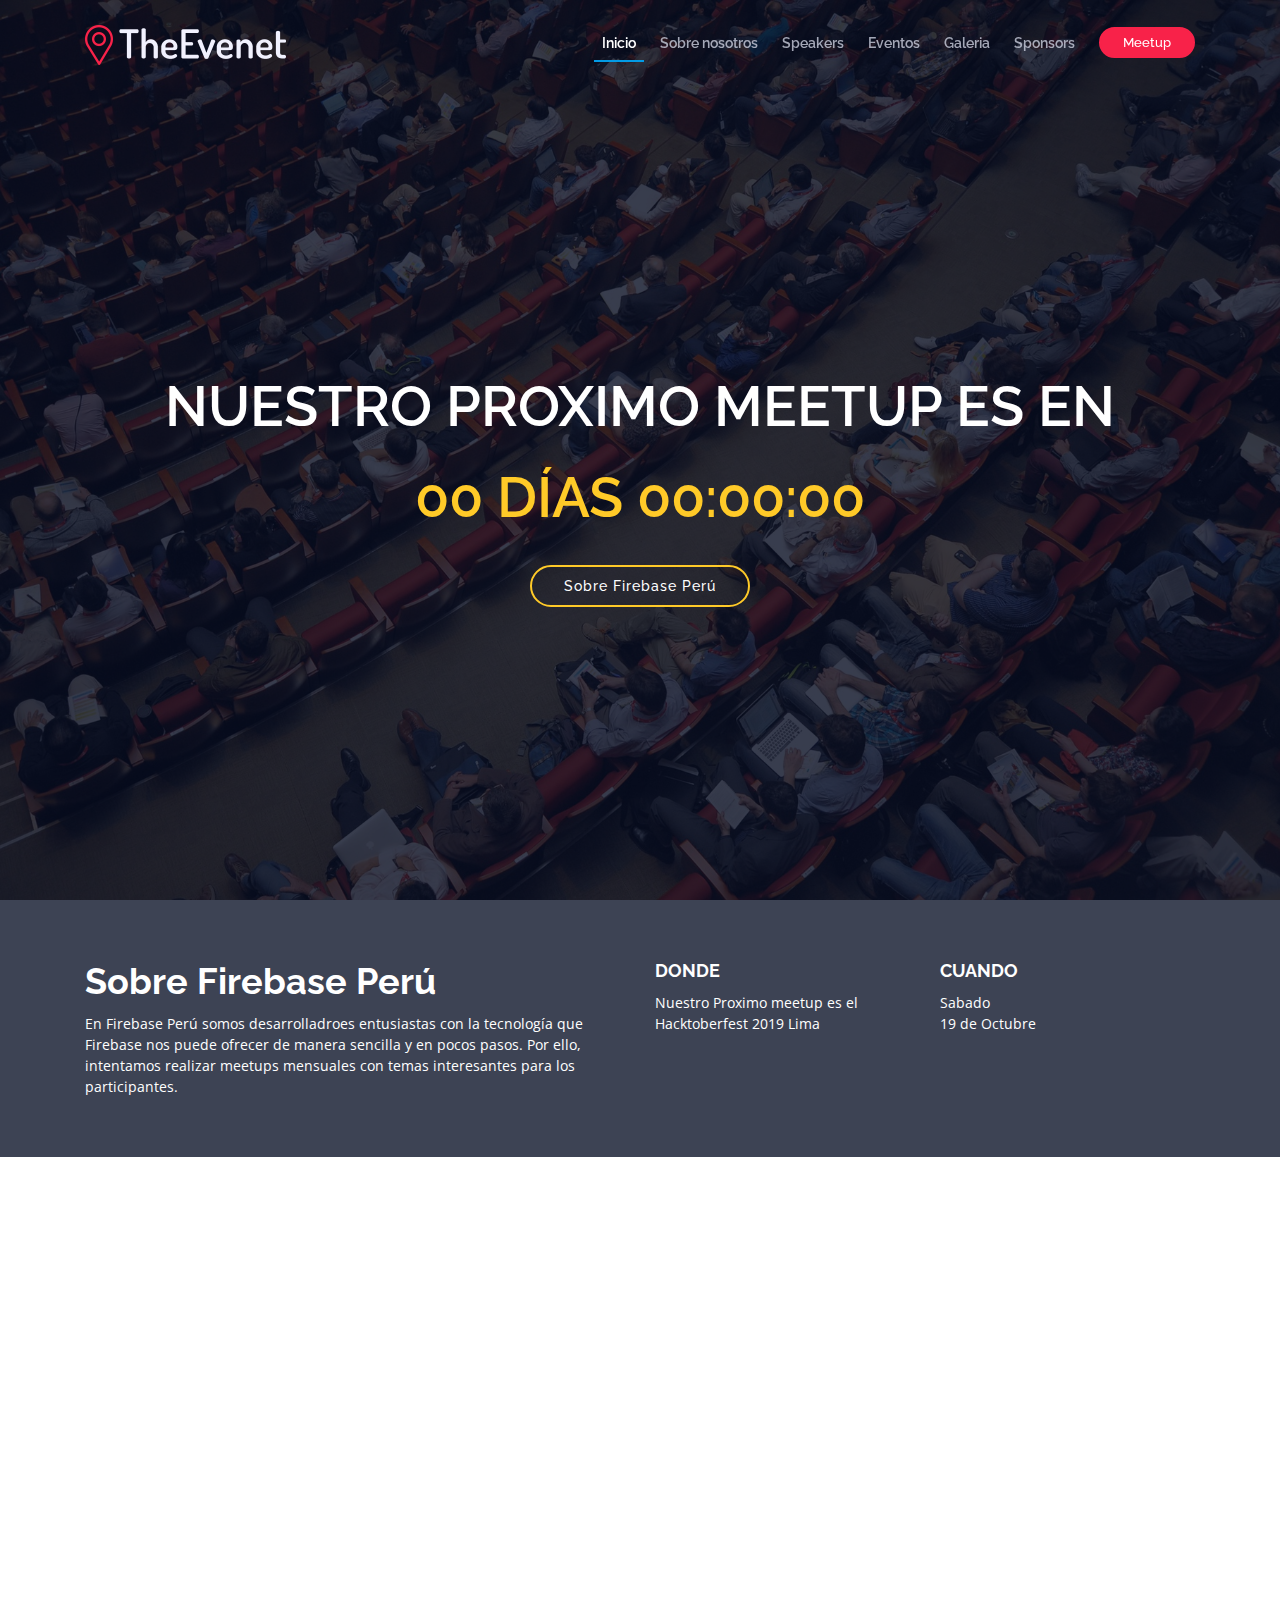
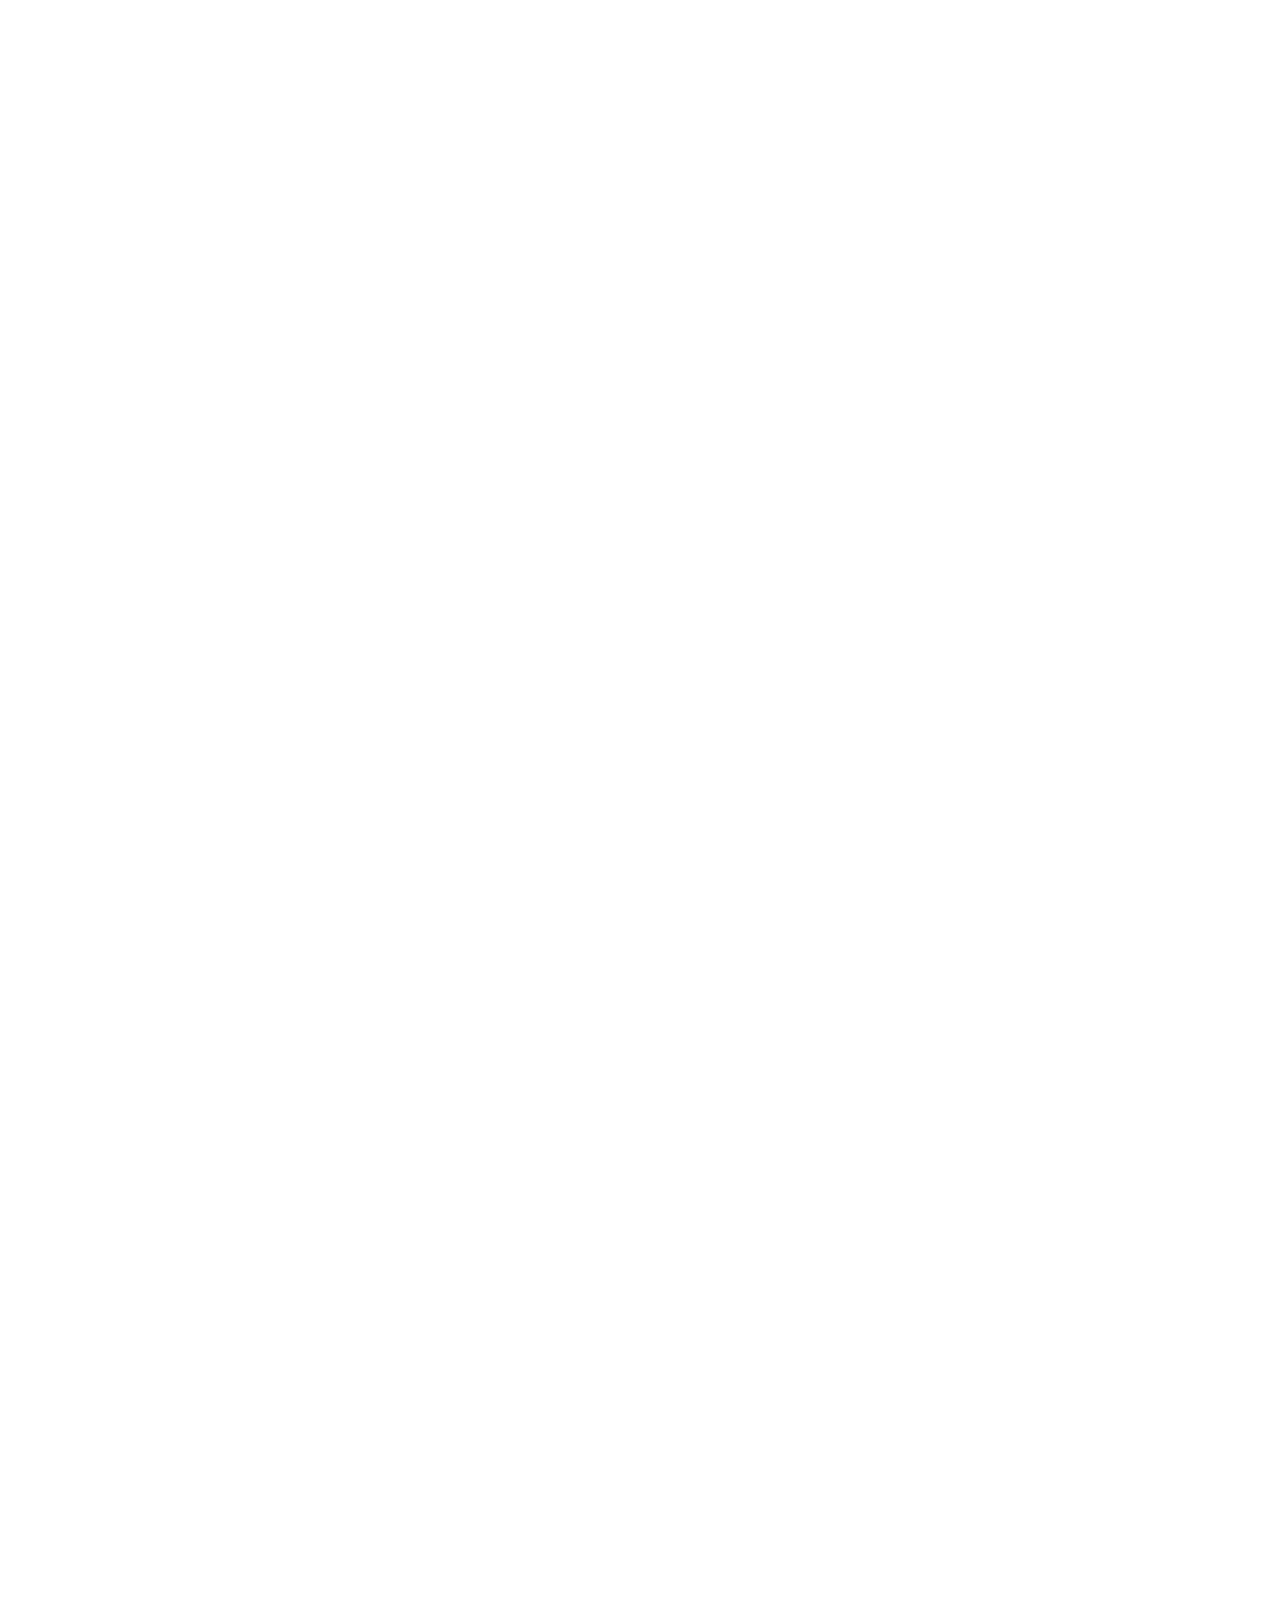
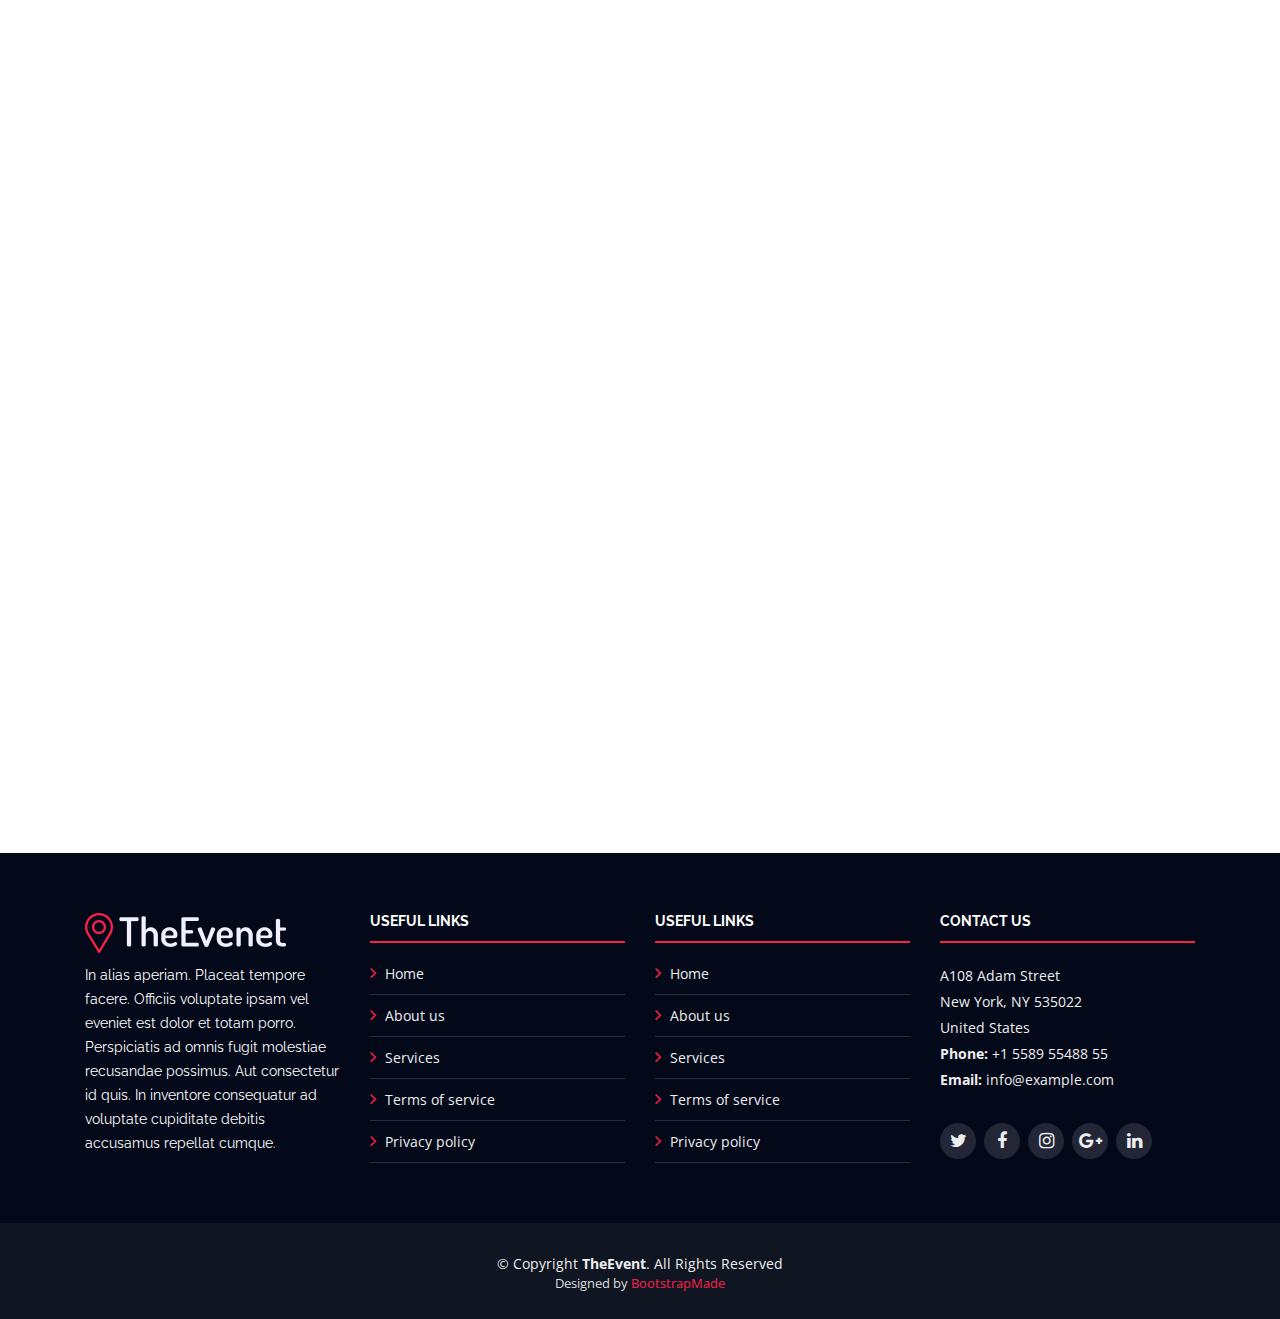
==== commit daf06622: "avances" ====
--- a/index.html
+++ b/index.html
@@ -3,13 +3,13 @@
 
 <head>
   <meta charset="utf-8">
-  <title>TheEvent - Bootstrap Event Template</title>
+  <title>Firebase Perú</title>
   <meta content="width=device-width, initial-scale=1.0" name="viewport">
   <meta content="" name="keywords">
   <meta content="" name="description">
 
   <!-- Favicons -->
-  <link href="img/favicon.png" rel="icon">
+  <link rel="shortcut icon" type="image/x-icon" href="/img/favicon.png">
   <link href="img/apple-touch-icon.png" rel="apple-touch-icon">
 
   <!-- Google Fonts -->
@@ -51,16 +51,13 @@
 
       <nav id="nav-menu-container">
         <ul class="nav-menu">
-          <li class="menu-active"><a href="#intro">Home</a></li>
-          <li><a href="#about">About</a></li>
+          <li class="menu-active"><a href="#intro">Inicio</a></li>
+          <li><a href="#about">Sobre nosotros</a></li>
           <li><a href="#speakers">Speakers</a></li>
-          <li><a href="#schedule">Schedule</a></li>
-          <li><a href="#venue">Venue</a></li>
-          <li><a href="#hotels">Hotels</a></li>
-          <li><a href="#gallery">Gallery</a></li>
+          <li><a href="#venue">Eventos</a></li>
+          <li><a href="#gallery">Galeria</a></li>
           <li><a href="#supporters">Sponsors</a></li>
-          <li><a href="#contact">Contact</a></li>
-          <li class="buy-tickets"><a href="#buy-tickets">Buy Tickets</a></li>
+          <li class="buy-tickets"><a href="https://www.meetup.com/Firebase-Peru/">Meetup</a></li>
         </ul>
       </nav><!-- #nav-menu-container -->
     </div>
@@ -71,11 +68,9 @@
   ============================-->
   <section id="intro">
     <div class="intro-container wow fadeIn">
-      <h1 class="mb-4 pb-0">The Annual<br><span>Marketing</span> Conference</h1>
-      <p class="mb-4 pb-0">10-12 December, Downtown Conference Center, New York</p>
-      <a href="https://www.youtube.com/watch?v=jDDaplaOz7Q" class="venobox play-btn mb-4" data-vbtype="video"
-        data-autoplay="true"></a>
-      <a href="#about" class="about-btn scrollto">About The Event</a>
+      <h1 class="mb-4 pb-0">Nuestro proximo meetup es en<br></h1>
+      <h1 class="mb-4 pb-0"><span id="getting-started"></span></h1>
+      <a href="#about" class="about-btn scrollto">Sobre Firebase Perú</a>
     </div>
   </section>
 
@@ -88,18 +83,16 @@
       <div class="container">
         <div class="row">
           <div class="col-lg-6">
-            <h2>About The Event</h2>
-            <p>Sed nam ut dolor qui repellendus iusto odit. Possimus inventore eveniet accusamus error amet eius aut
-              accusantium et. Non odit consequatur repudiandae sequi ea odio molestiae. Enim possimus sunt inventore in
-              est ut optio sequi unde.</p>
+            <h2>Sobre Firebase Perú</h2>
+            <p>En Firebase Perú somos desarrolladroes entusiastas con la tecnología que Firebase nos puede ofrecer de manera sencilla y en pocos pasos. Por ello, intentamos realizar meetups mensuales con temas interesantes para los participantes.</p>
           </div>
           <div class="col-lg-3">
-            <h3>Where</h3>
-            <p>Downtown Conference Center, New York</p>
+            <h3>Donde</h3>
+            <p>Nuestro Proximo meetup es el Hacktoberfest 2019 Lima</p>
           </div>
           <div class="col-lg-3">
-            <h3>When</h3>
-            <p>Monday to Wednesday<br>10-12 December</p>
+            <h3>Cuando</h3>
+            <p>Sabado<br>19 de Octubre</p>
           </div>
         </div>
       </div>
@@ -111,8 +104,8 @@
     <section id="speakers" class="wow fadeInUp">
       <div class="container">
         <div class="section-header">
-          <h2>Event Speakers</h2>
-          <p>Here are some of our speakers</p>
+          <h2>Speakers</h2>
+          <p>Aca estan los speakers que han estado en alguno de nuestros eventos</p>
         </div>
 
         <div class="row">
@@ -120,7 +113,7 @@
             <div class="speaker">
               <img src="img/speakers/1.jpg" alt="Speaker 1" class="img-fluid">
               <div class="details">
-                <h3><a href="speaker-details.html">Brenden Legros</a></h3>
+                <h3><a href="speaker-details.html">Carlos Ugaz</a></h3>
                 <p>Quas alias incidunt</p>
                 <div class="social">
                   <a href=""><i class="fa fa-twitter"></i></a>
@@ -212,427 +205,60 @@
     </section>
 
     <!--==========================
-      Schedule Section
-    ============================-->
-    <section id="schedule" class="section-with-bg">
-      <div class="container wow fadeInUp">
+      Venue Section
+    ============================-->
+    <section id="venue" class="wow fadeInUp">
+
+      <div class="container-fluid">
+
         <div class="section-header">
-          <h2>Event Schedule</h2>
-          <p>Here is our event schedule</p>
-        </div>
-
-        <ul class="nav nav-tabs" role="tablist">
-          <li class="nav-item">
-            <a class="nav-link active" href="#day-1" role="tab" data-toggle="tab">Day 1</a>
-          </li>
-          <li class="nav-item">
-            <a class="nav-link" href="#day-2" role="tab" data-toggle="tab">Day 2</a>
-          </li>
-          <li class="nav-item">
-            <a class="nav-link" href="#day-3" role="tab" data-toggle="tab">Day 3</a>
-          </li>
-        </ul>
-
-        <h3 class="sub-heading">Voluptatem nulla veniam soluta et corrupti consequatur neque eveniet officia. Eius
-          necessitatibus voluptatem quis labore perspiciatis quia.</h3>
-
-        <div class="tab-content row justify-content-center">
-
-          <!-- Schdule Day 1 -->
-          <div role="tabpanel" class="col-lg-9 tab-pane fade show active" id="day-1">
-
-            <div class="row schedule-item">
-              <div class="col-md-2"><time>09:30 AM</time></div>
-              <div class="col-md-10">
-                <h4>Registration</h4>
-                <p>Fugit voluptas iusto maiores temporibus autem numquam magnam.</p>
-              </div>
-            </div>
-
-            <div class="row schedule-item">
-              <div class="col-md-2"><time>10:00 AM</time></div>
-              <div class="col-md-10">
-                <div class="speaker">
-                  <img src="img/speakers/1.jpg" alt="Brenden Legros">
-                </div>
-                <h4>Keynote <span>Brenden Legros</span></h4>
-                <p>Facere provident incidunt quos voluptas.</p>
-              </div>
-            </div>
-
-            <div class="row schedule-item">
-              <div class="col-md-2"><time>11:00 AM</time></div>
-              <div class="col-md-10">
-                <div class="speaker">
-                  <img src="img/speakers/2.jpg" alt="Hubert Hirthe">
-                </div>
-                <h4>Et voluptatem iusto dicta nobis. <span>Hubert Hirthe</span></h4>
-                <p>Maiores dignissimos neque qui cum accusantium ut sit sint inventore.</p>
-              </div>
-            </div>
-
-            <div class="row schedule-item">
-              <div class="col-md-2"><time>12:00 AM</time></div>
-              <div class="col-md-10">
-                <div class="speaker">
-                  <img src="img/speakers/3.jpg" alt="Cole Emmerich">
-                </div>
-                <h4>Explicabo et rerum quis et ut ea. <span>Cole Emmerich</span></h4>
-                <p>Veniam accusantium laborum nihil eos eaque accusantium aspernatur.</p>
-              </div>
-            </div>
-
-            <div class="row schedule-item">
-              <div class="col-md-2"><time>02:00 PM</time></div>
-              <div class="col-md-10">
-                <div class="speaker">
-                  <img src="img/speakers/4.jpg" alt="Jack Christiansen">
-                </div>
-                <h4>Qui non qui vel amet culpa sequi. <span>Jack Christiansen</span></h4>
-                <p>Nam ex distinctio voluptatem doloremque suscipit iusto.</p>
-              </div>
-            </div>
-
-            <div class="row schedule-item">
-              <div class="col-md-2"><time>03:00 PM</time></div>
-              <div class="col-md-10">
-                <div class="speaker">
-                  <img src="img/speakers/5.jpg" alt="Alejandrin Littel">
-                </div>
-                <h4>Quos ratione neque expedita asperiores. <span>Alejandrin Littel</span></h4>
-                <p>Eligendi quo eveniet est nobis et ad temporibus odio quo.</p>
-              </div>
-            </div>
-
-            <div class="row schedule-item">
-              <div class="col-md-2"><time>04:00 PM</time></div>
-              <div class="col-md-10">
-                <div class="speaker">
-                  <img src="img/speakers/6.jpg" alt="Willow Trantow">
-                </div>
-                <h4>Quo qui praesentium nesciunt <span>Willow Trantow</span></h4>
-                <p>Voluptatem et alias dolorum est aut sit enim neque veritatis.</p>
-              </div>
-            </div>
-
-          </div>
-          <!-- End Schdule Day 1 -->
-
-          <!-- Schdule Day 2 -->
-          <div role="tabpanel" class="col-lg-9  tab-pane fade" id="day-2">
-
-            <div class="row schedule-item">
-              <div class="col-md-2"><time>10:00 AM</time></div>
-              <div class="col-md-10">
-                <div class="speaker">
-                  <img src="img/speakers/1.jpg" alt="Brenden Legros">
-                </div>
-                <h4>Libero corrupti explicabo itaque. <span>Brenden Legros</span></h4>
-                <p>Facere provident incidunt quos voluptas.</p>
-              </div>
-            </div>
-
-            <div class="row schedule-item">
-              <div class="col-md-2"><time>11:00 AM</time></div>
-              <div class="col-md-10">
-                <div class="speaker">
-                  <img src="img/speakers/2.jpg" alt="Hubert Hirthe">
-                </div>
-                <h4>Et voluptatem iusto dicta nobis. <span>Hubert Hirthe</span></h4>
-                <p>Maiores dignissimos neque qui cum accusantium ut sit sint inventore.</p>
-              </div>
-            </div>
-
-            <div class="row schedule-item">
-              <div class="col-md-2"><time>12:00 AM</time></div>
-              <div class="col-md-10">
-                <div class="speaker">
-                  <img src="img/speakers/3.jpg" alt="Cole Emmerich">
-                </div>
-                <h4>Explicabo et rerum quis et ut ea. <span>Cole Emmerich</span></h4>
-                <p>Veniam accusantium laborum nihil eos eaque accusantium aspernatur.</p>
-              </div>
-            </div>
-
-            <div class="row schedule-item">
-              <div class="col-md-2"><time>02:00 PM</time></div>
-              <div class="col-md-10">
-                <div class="speaker">
-                  <img src="img/speakers/4.jpg" alt="Jack Christiansen">
-                </div>
-                <h4>Qui non qui vel amet culpa sequi. <span>Jack Christiansen</span></h4>
-                <p>Nam ex distinctio voluptatem doloremque suscipit iusto.</p>
-              </div>
-            </div>
-
-            <div class="row schedule-item">
-              <div class="col-md-2"><time>03:00 PM</time></div>
-              <div class="col-md-10">
-                <div class="speaker">
-                  <img src="img/speakers/5.jpg" alt="Alejandrin Littel">
-                </div>
-                <h4>Quos ratione neque expedita asperiores. <span>Alejandrin Littel</span></h4>
-                <p>Eligendi quo eveniet est nobis et ad temporibus odio quo.</p>
-              </div>
-            </div>
-
-            <div class="row schedule-item">
-              <div class="col-md-2"><time>04:00 PM</time></div>
-              <div class="col-md-10">
-                <div class="speaker">
-                  <img src="img/speakers/6.jpg" alt="Willow Trantow">
-                </div>
-                <h4>Quo qui praesentium nesciunt <span>Willow Trantow</span></h4>
-                <p>Voluptatem et alias dolorum est aut sit enim neque veritatis.</p>
-              </div>
-            </div>
-
-          </div>
-          <!-- End Schdule Day 2 -->
-
-          <!-- Schdule Day 3 -->
-          <div role="tabpanel" class="col-lg-9  tab-pane fade" id="day-3">
-
-            <div class="row schedule-item">
-              <div class="col-md-2"><time>10:00 AM</time></div>
-              <div class="col-md-10">
-                <div class="speaker">
-                  <img src="img/speakers/2.jpg" alt="Hubert Hirthe">
-                </div>
-                <h4>Et voluptatem iusto dicta nobis. <span>Hubert Hirthe</span></h4>
-                <p>Maiores dignissimos neque qui cum accusantium ut sit sint inventore.</p>
-              </div>
-            </div>
-
-            <div class="row schedule-item">
-              <div class="col-md-2"><time>11:00 AM</time></div>
-              <div class="col-md-10">
-                <div class="speaker">
-                  <img src="img/speakers/3.jpg" alt="Cole Emmerich">
-                </div>
-                <h4>Explicabo et rerum quis et ut ea. <span>Cole Emmerich</span></h4>
-                <p>Veniam accusantium laborum nihil eos eaque accusantium aspernatur.</p>
-              </div>
-            </div>
-
-            <div class="row schedule-item">
-              <div class="col-md-2"><time>12:00 AM</time></div>
-              <div class="col-md-10">
-                <div class="speaker">
-                  <img src="img/speakers/1.jpg" alt="Brenden Legros">
-                </div>
-                <h4>Libero corrupti explicabo itaque. <span>Brenden Legros</span></h4>
-                <p>Facere provident incidunt quos voluptas.</p>
-              </div>
-            </div>
-
-            <div class="row schedule-item">
-              <div class="col-md-2"><time>02:00 PM</time></div>
-              <div class="col-md-10">
-                <div class="speaker">
-                  <img src="img/speakers/4.jpg" alt="Jack Christiansen">
-                </div>
-                <h4>Qui non qui vel amet culpa sequi. <span>Jack Christiansen</span></h4>
-                <p>Nam ex distinctio voluptatem doloremque suscipit iusto.</p>
-              </div>
-            </div>
-
-            <div class="row schedule-item">
-              <div class="col-md-2"><time>03:00 PM</time></div>
-              <div class="col-md-10">
-                <div class="speaker">
-                  <img src="img/speakers/5.jpg" alt="Alejandrin Littel">
-                </div>
-                <h4>Quos ratione neque expedita asperiores. <span>Alejandrin Littel</span></h4>
-                <p>Eligendi quo eveniet est nobis et ad temporibus odio quo.</p>
-              </div>
-            </div>
-
-            <div class="row schedule-item">
-              <div class="col-md-2"><time>04:00 PM</time></div>
-              <div class="col-md-10">
-                <div class="speaker">
-                  <img src="img/speakers/6.jpg" alt="Willow Trantow">
-                </div>
-                <h4>Quo qui praesentium nesciunt <span>Willow Trantow</span></h4>
-                <p>Voluptatem et alias dolorum est aut sit enim neque veritatis.</p>
-              </div>
-            </div>
-
-          </div>
-          <!-- End Schdule Day 2 -->
-
-        </div>
-
-      </div>
-
-    </section>
-
-    <!--==========================
-      Venue Section
-    ============================-->
-    <section id="venue" class="wow fadeInUp">
-
-      <div class="container-fluid">
-
-        <div class="section-header">
-          <h2>Event Venue</h2>
-          <p>Event venue location info and gallery</p>
+          <h2>Eventos Pasados</h2>
         </div>
 
         <div class="row no-gutters">
-          <div class="col-lg-6 venue-map">
-            <iframe src="https://www.google.com/maps/embed?pb=!1m14!1m8!1m3!1d12097.433213460943!2d-74.0062269!3d40.7101282!3m2!1i1024!2i768!4f13.1!3m3!1m2!1s0x0%3A0xb89d1fe6bc499443!2sDowntown+Conference+Center!5e0!3m2!1smk!2sbg!4v1539943755621" frameborder="0" style="border:0" allowfullscreen></iframe>
-          </div>
-
-          <div class="col-lg-6 venue-info">
+
+          <div class="col-lg-3 venue-info">
             <div class="row justify-content-center">
               <div class="col-11 col-lg-8">
-                <h3>Downtown Conference Center, New York</h3>
-                <p>Iste nobis eum sapiente sunt enim dolores labore accusantium autem. Cumque beatae ipsam. Est quae sit qui voluptatem corporis velit. Qui maxime accusamus possimus. Consequatur sequi et ea suscipit enim nesciunt quia velit.</p>
-              </div>
-            </div>
-          </div>
-        </div>
-
-      </div>
-
-      <div class="container-fluid venue-gallery-container">
-        <div class="row no-gutters">
-
-          <div class="col-lg-3 col-md-4">
-            <div class="venue-gallery">
-              <a href="img/venue-gallery/1.jpg" class="venobox" data-gall="venue-gallery">
-                <img src="img/venue-gallery/1.jpg" alt="" class="img-fluid">
-              </a>
-            </div>
-          </div>
-
-          <div class="col-lg-3 col-md-4">
-            <div class="venue-gallery">
-              <a href="img/venue-gallery/2.jpg" class="venobox" data-gall="venue-gallery">
-                <img src="img/venue-gallery/2.jpg" alt="" class="img-fluid">
-              </a>
-            </div>
-          </div>
-
-          <div class="col-lg-3 col-md-4">
-            <div class="venue-gallery">
-              <a href="img/venue-gallery/3.jpg" class="venobox" data-gall="venue-gallery">
-                <img src="img/venue-gallery/3.jpg" alt="" class="img-fluid">
-              </a>
-            </div>
-          </div>
-
-          <div class="col-lg-3 col-md-4">
-            <div class="venue-gallery">
-              <a href="img/venue-gallery/4.jpg" class="venobox" data-gall="venue-gallery">
-                <img src="img/venue-gallery/4.jpg" alt="" class="img-fluid">
-              </a>
-            </div>
-          </div>
-
-          <div class="col-lg-3 col-md-4">
-            <div class="venue-gallery">
-              <a href="img/venue-gallery/5.jpg" class="venobox" data-gall="venue-gallery">
-                <img src="img/venue-gallery/5.jpg" alt="" class="img-fluid">
-              </a>
-            </div>
-          </div>
-
-          <div class="col-lg-3 col-md-4">
-            <div class="venue-gallery">
-              <a href="img/venue-gallery/6.jpg" class="venobox" data-gall="venue-gallery">
-                <img src="img/venue-gallery/6.jpg" alt="" class="img-fluid">
-              </a>
-            </div>
-          </div>
-
-          <div class="col-lg-3 col-md-4">
-            <div class="venue-gallery">
-              <a href="img/venue-gallery/7.jpg" class="venobox" data-gall="venue-gallery">
-                <img src="img/venue-gallery/7.jpg" alt="" class="img-fluid">
-              </a>
-            </div>
-          </div>
-
-          <div class="col-lg-3 col-md-4">
-            <div class="venue-gallery">
-              <a href="img/venue-gallery/8.jpg" class="venobox" data-gall="venue-gallery">
-                <img src="img/venue-gallery/8.jpg" alt="" class="img-fluid">
-              </a>
-            </div>
-          </div>
-
-        </div>
-      </div>
-
-    </section>
-
-    <!--==========================
-      Hotels Section
-    ============================-->
-    <section id="hotels" class="section-with-bg wow fadeInUp">
-
-      <div class="container">
-        <div class="section-header">
-          <h2>Hotels</h2>
-          <p>Her are some nearby hotels</p>
-        </div>
-
-        <div class="row">
-
-          <div class="col-lg-4 col-md-6">
-            <div class="hotel">
-              <div class="hotel-img">
-                <img src="img/hotels/1.jpg" alt="Hotel 1" class="img-fluid">
-              </div>
-              <h3><a href="#">Hotel 1</a></h3>
-              <div class="stars">
-                <i class="fa fa-star"></i>
-                <i class="fa fa-star"></i>
-                <i class="fa fa-star"></i>
-                <i class="fa fa-star"></i>
-                <i class="fa fa-star"></i>
-              </div>
-              <p>0.4 Mile from the Venue</p>
-            </div>
-          </div>
-
-          <div class="col-lg-4 col-md-6">
-            <div class="hotel">
-              <div class="hotel-img">
-                <img src="img/hotels/2.jpg" alt="Hotel 2" class="img-fluid">
-              </div>
-              <h3><a href="#">Hotel 2</a></h3>
-              <div class="stars">
-                <i class="fa fa-star"></i>
-                <i class="fa fa-star"></i>
-                <i class="fa fa-star"></i>
-                <i class="fa fa-star"></i>
-                <i class="fa fa-star-half-full"></i>
-              </div>
-              <p>0.5 Mile from the Venue</p>
-            </div>
-          </div>
-
-          <div class="col-lg-4 col-md-6">
-            <div class="hotel">
-              <div class="hotel-img">
-                <img src="img/hotels/3.jpg" alt="Hotel 3" class="img-fluid">
-              </div>
-              <h3><a href="#">Hotel 3</a></h3>
-              <div class="stars">
-                <i class="fa fa-star"></i>
-                <i class="fa fa-star"></i>
-                <i class="fa fa-star"></i>
-                <i class="fa fa-star"></i>
-              </div>
-              <p>0.6 Mile from the Venue</p>
-            </div>
-          </div>
-
-        </div>
+                <h3>Meetup #5</h3>
+              </div>
+            </div>
+          </div>
+
+          <div class="col-lg-3 venue-info">
+            <div class="row justify-content-center">
+              <div class="col-11 col-lg-8">
+                <h3>Meetup #4</h3>
+              </div>
+            </div>
+          </div>
+
+          <div class="col-lg-3 venue-info">
+            <div class="row justify-content-center">
+              <div class="col-11 col-lg-8">
+                <h3>Meetup #3</h3>
+              </div>
+            </div>
+          </div>
+
+          <div class="col-lg-3 venue-info">
+            <div class="row justify-content-center">
+              <div class="col-11 col-lg-8">
+                <h3>Meetup #2</h3>
+              </div>
+            </div>
+          </div>
+
+          <div class="col-lg-3 venue-info">
+            <div class="row justify-content-center">
+              <div class="col-11 col-lg-8">
+                <h3>Meetup #1</h3>
+              </div>
+            </div>
+          </div>
+
+        </div>
+
       </div>
 
     </section>
@@ -744,58 +370,14 @@
               <ul id="faq-list">
 
                 <li>
-                  <a data-toggle="collapse" class="collapsed" href="#faq1">Non consectetur a erat nam at lectus urna duis? <i class="fa fa-minus-circle"></i></a>
+                  <a data-toggle="collapse" class="collapsed" href="#faq1">Quieres presentar un tema en algun Meetup? <i class="fa fa-minus-circle"></i></a>
                   <div id="faq1" class="collapse" data-parent="#faq-list">
                     <p>
                       Feugiat pretium nibh ipsum consequat. Tempus iaculis urna id volutpat lacus laoreet non curabitur gravida. Venenatis lectus magna fringilla urna porttitor rhoncus dolor purus non.
                     </p>
                   </div>
                 </li>
-      
-                <li>
-                  <a data-toggle="collapse" href="#faq2" class="collapsed">Feugiat scelerisque varius morbi enim nunc faucibus a pellentesque? <i class="fa fa-minus-circle"></i></a>
-                  <div id="faq2" class="collapse" data-parent="#faq-list">
-                    <p>
-                      Dolor sit amet consectetur adipiscing elit pellentesque habitant morbi. Id interdum velit laoreet id donec ultrices. Fringilla phasellus faucibus scelerisque eleifend donec pretium. Est pellentesque elit ullamcorper dignissim. Mauris ultrices eros in cursus turpis massa tincidunt dui.
-                    </p>
-                  </div>
-                </li>
-      
-                <li>
-                  <a data-toggle="collapse" href="#faq3" class="collapsed">Dolor sit amet consectetur adipiscing elit pellentesque habitant morbi? <i class="fa fa-minus-circle"></i></a>
-                  <div id="faq3" class="collapse" data-parent="#faq-list">
-                    <p>
-                      Eleifend mi in nulla posuere sollicitudin aliquam ultrices sagittis orci. Faucibus pulvinar elementum integer enim. Sem nulla pharetra diam sit amet nisl suscipit. Rutrum tellus pellentesque eu tincidunt. Lectus urna duis convallis convallis tellus. Urna molestie at elementum eu facilisis sed odio morbi quis
-                    </p>
-                  </div>
-                </li>
-      
-                <li>
-                  <a data-toggle="collapse" href="#faq4" class="collapsed">Ac odio tempor orci dapibus. Aliquam eleifend mi in nulla? <i class="fa fa-minus-circle"></i></a>
-                  <div id="faq4" class="collapse" data-parent="#faq-list">
-                    <p>
-                      Dolor sit amet consectetur adipiscing elit pellentesque habitant morbi. Id interdum velit laoreet id donec ultrices. Fringilla phasellus faucibus scelerisque eleifend donec pretium. Est pellentesque elit ullamcorper dignissim. Mauris ultrices eros in cursus turpis massa tincidunt dui.
-                    </p>
-                  </div>
-                </li>
-      
-                <li>
-                  <a data-toggle="collapse" href="#faq5" class="collapsed">Tempus quam pellentesque nec nam aliquam sem et tortor consequat? <i class="fa fa-minus-circle"></i></a>
-                  <div id="faq5" class="collapse" data-parent="#faq-list">
-                    <p>
-                      Molestie a iaculis at erat pellentesque adipiscing commodo. Dignissim suspendisse in est ante in. Nunc vel risus commodo viverra maecenas accumsan. Sit amet nisl suscipit adipiscing bibendum est. Purus gravida quis blandit turpis cursus in
-                    </p>
-                  </div>
-                </li>
-      
-                <li>
-                  <a data-toggle="collapse" href="#faq6" class="collapsed">Tortor vitae purus faucibus ornare. Varius vel pharetra vel turpis nunc eget lorem dolor? <i class="fa fa-minus-circle"></i></a>
-                  <div id="faq6" class="collapse" data-parent="#faq-list">
-                    <p>
-                      Laoreet sit amet cursus sit amet dictum sit amet justo. Mauris vitae ultricies leo integer malesuada nunc vel. Tincidunt eget nullam non nisi est sit amet. Turpis nunc eget lorem dolor sed. Ut venenatis tellus in metus vulputate eu scelerisque. Pellentesque diam volutpat commodo sed egestas egestas fringilla phasellus faucibus. Nibh tellus molestie nunc non blandit massa enim nec.
-                    </p>
-                  </div>
-                </li>
+          
       
               </ul>
           </div>
@@ -804,217 +386,6 @@
       </div>
 
     </section>
-
-    <!--==========================
-      Subscribe Section
-    ============================-->
-    <section id="subscribe">
-      <div class="container wow fadeInUp">
-        <div class="section-header">
-          <h2>Newsletter</h2>
-          <p>Rerum numquam illum recusandae quia mollitia consequatur.</p>
-        </div>
-
-        <form method="POST" action="#">
-          <div class="form-row justify-content-center">
-            <div class="col-auto">
-              <input type="text" class="form-control" placeholder="Enter your Email">
-            </div>
-            <div class="col-auto">
-              <button type="submit">Subscribe</button>
-            </div>
-          </div>
-        </form>
-
-      </div>
-    </section>
-
-    <!--==========================
-      Buy Ticket Section
-    ============================-->
-    <section id="buy-tickets" class="section-with-bg wow fadeInUp">
-      <div class="container">
-
-        <div class="section-header">
-          <h2>Buy Tickets</h2>
-          <p>Velit consequatur consequatur inventore iste fugit unde omnis eum aut.</p>
-        </div>
-
-        <div class="row">
-          <div class="col-lg-4">
-            <div class="card mb-5 mb-lg-0">
-              <div class="card-body">
-                <h5 class="card-title text-muted text-uppercase text-center">Standard Access</h5>
-                <h6 class="card-price text-center">$150</h6>
-                <hr>
-                <ul class="fa-ul">
-                  <li><span class="fa-li"><i class="fa fa-check"></i></span>Regular Seating</li>
-                  <li><span class="fa-li"><i class="fa fa-check"></i></span>Coffee Break</li>
-                  <li><span class="fa-li"><i class="fa fa-check"></i></span>Custom Badge</li>
-                  <li class="text-muted"><span class="fa-li"><i class="fa fa-times"></i></span>Community Access</li>
-                  <li class="text-muted"><span class="fa-li"><i class="fa fa-times"></i></span>Workshop Access</li>
-                  <li class="text-muted"><span class="fa-li"><i class="fa fa-times"></i></span>After Party</li>
-                </ul>
-                <hr>
-                <div class="text-center">
-                  <button type="button" class="btn" data-toggle="modal" data-target="#buy-ticket-modal" data-ticket-type="standard-access">Buy Now</button>
-                </div>
-              </div>
-            </div>
-          </div>
-          <div class="col-lg-4">
-            <div class="card mb-5 mb-lg-0">
-              <div class="card-body">
-                <h5 class="card-title text-muted text-uppercase text-center">Pro Access</h5>
-                <h6 class="card-price text-center">$250</h6>
-                <hr>
-                <ul class="fa-ul">
-                  <li><span class="fa-li"><i class="fa fa-check"></i></span>Regular Seating</li>
-                  <li><span class="fa-li"><i class="fa fa-check"></i></span>Coffee Break</li>
-                  <li><span class="fa-li"><i class="fa fa-check"></i></span>Custom Badge</li>
-                  <li><span class="fa-li"><i class="fa fa-check"></i></span>Community Access</li>
-                  <li class="text-muted"><span class="fa-li"><i class="fa fa-times"></i></span>Workshop Access</li>
-                  <li class="text-muted"><span class="fa-li"><i class="fa fa-times"></i></span>After Party</li>
-                </ul>
-                <hr>
-                <div class="text-center">
-                  <button type="button" class="btn" data-toggle="modal" data-target="#buy-ticket-modal" data-ticket-type="pro-access">Buy Now</button>
-                </div>
-              </div>
-            </div>
-          </div>
-          <!-- Pro Tier -->
-          <div class="col-lg-4">
-            <div class="card">
-              <div class="card-body">
-                <h5 class="card-title text-muted text-uppercase text-center">Premium Access</h5>
-                <h6 class="card-price text-center">$350</h6>
-                <hr>
-                <ul class="fa-ul">
-                  <li><span class="fa-li"><i class="fa fa-check"></i></span>Regular Seating</li>
-                  <li><span class="fa-li"><i class="fa fa-check"></i></span>Coffee Break</li>
-                  <li><span class="fa-li"><i class="fa fa-check"></i></span>Custom Badge</li>
-                  <li><span class="fa-li"><i class="fa fa-check"></i></span>Community Access</li>
-                  <li><span class="fa-li"><i class="fa fa-check"></i></span>Workshop Access</li>
-                  <li><span class="fa-li"><i class="fa fa-check"></i></span>After Party</li>
-                </ul>
-                <hr>
-                <div class="text-center">
-                  <button type="button" class="btn" data-toggle="modal" data-target="#buy-ticket-modal" data-ticket-type="premium-access">Buy Now</button>
-                </div>
-
-              </div>
-            </div>
-          </div>
-        </div>
-
-      </div>
-
-      <!-- Modal Order Form -->
-      <div id="buy-ticket-modal" class="modal fade">
-        <div class="modal-dialog" role="document">
-          <div class="modal-content">
-            <div class="modal-header">
-              <h4 class="modal-title">Buy Tickets</h4>
-              <button type="button" class="close" data-dismiss="modal" aria-label="Close">
-                <span aria-hidden="true">&times;</span>
-              </button>
-            </div>
-            <div class="modal-body">
-              <form method="POST" action="#">
-                <div class="form-group">
-                  <input type="text" class="form-control" name="your-name" placeholder="Your Name">
-                </div>
-                <div class="form-group">
-                  <input type="text" class="form-control" name="your-email" placeholder="Your Email">
-                </div>
-                <div class="form-group">
-                  <select id="ticket-type" name="ticket-type" class="form-control" >
-                    <option value="">-- Select Your Ticket Type --</option>
-                    <option value="standard-access">Standard Access</option>
-                    <option value="pro-access">Pro Access</option>
-                    <option value="premium-access">Premium Access</option>
-                  </select>
-                </div>
-                <div class="text-center">
-                  <button type="submit" class="btn">Buy Now</button>
-                </div>
-              </form>
-            </div>
-          </div><!-- /.modal-content -->
-        </div><!-- /.modal-dialog -->
-      </div><!-- /.modal -->
-
-    </section>
-
-    <!--==========================
-      Contact Section
-    ============================-->
-    <section id="contact" class="section-bg wow fadeInUp">
-
-      <div class="container">
-
-        <div class="section-header">
-          <h2>Contact Us</h2>
-          <p>Nihil officia ut sint molestiae tenetur.</p>
-        </div>
-
-        <div class="row contact-info">
-
-          <div class="col-md-4">
-            <div class="contact-address">
-              <i class="ion-ios-location-outline"></i>
-              <h3>Address</h3>
-              <address>A108 Adam Street, NY 535022, USA</address>
-            </div>
-          </div>
-
-          <div class="col-md-4">
-            <div class="contact-phone">
-              <i class="ion-ios-telephone-outline"></i>
-              <h3>Phone Number</h3>
-              <p><a href="tel:+155895548855">+1 5589 55488 55</a></p>
-            </div>
-          </div>
-
-          <div class="col-md-4">
-            <div class="contact-email">
-              <i class="ion-ios-email-outline"></i>
-              <h3>Email</h3>
-              <p><a href="mailto:info@example.com">info@example.com</a></p>
-            </div>
-          </div>
-
-        </div>
-
-        <div class="form">
-          <div id="sendmessage">Your message has been sent. Thank you!</div>
-          <div id="errormessage"></div>
-          <form action="" method="post" role="form" class="contactForm">
-            <div class="form-row">
-              <div class="form-group col-md-6">
-                <input type="text" name="name" class="form-control" id="name" placeholder="Your Name" data-rule="minlen:4" data-msg="Please enter at least 4 chars" />
-                <div class="validation"></div>
-              </div>
-              <div class="form-group col-md-6">
-                <input type="email" class="form-control" name="email" id="email" placeholder="Your Email" data-rule="email" data-msg="Please enter a valid email" />
-                <div class="validation"></div>
-              </div>
-            </div>
-            <div class="form-group">
-              <input type="text" class="form-control" name="subject" id="subject" placeholder="Subject" data-rule="minlen:4" data-msg="Please enter at least 8 chars of subject" />
-              <div class="validation"></div>
-            </div>
-            <div class="form-group">
-              <textarea class="form-control" name="message" rows="5" data-rule="required" data-msg="Please write something for us" placeholder="Message"></textarea>
-              <div class="validation"></div>
-            </div>
-            <div class="text-center"><button type="submit">Send Message</button></div>
-          </form>
-        </div>
-
-      </div>
-    </section><!-- #contact -->
 
   </main>
 
@@ -1106,6 +477,16 @@
   <script src="lib/wow/wow.min.js"></script>
   <script src="lib/venobox/venobox.min.js"></script>
   <script src="lib/owlcarousel/owl.carousel.min.js"></script>
+  <script src="js/jquery.countdown.js"></script>
+
+  <script type="text/javascript">
+    $("#getting-started")
+    .countdown("2019/10/19 09:00:00", function(event) {
+      $(this).text(
+        event.strftime('%D días %H:%M:%S')
+      );
+    });
+  </script>
 
   <!-- Contact Form JavaScript File -->
   <script src="contactform/contactform.js"></script>
--- a/css/style.css
+++ b/css/style.css
@@ -175,7 +175,7 @@
 }
 
 #header #logo h1 span {
-  color: #f82249;
+  color: #039BE5;
 }
 
 #header #logo h1 a,
@@ -288,7 +288,7 @@
   height: 2px;
   bottom: 0;
   left: 0;
-  background-color: #f82249;
+  background-color: #039BE5;
   visibility: hidden;
   transition: all 0.3s ease-in-out 0s;
 }
@@ -517,7 +517,7 @@
 }
 
 #intro h1 span {
-  color: #f82249;
+  color: #FFCA28;
 }
 
 #intro p {
@@ -614,7 +614,7 @@
   color: #fff;
   -webkit-animation-delay: 0.8s;
   animation-delay: 0.8s;
-  border: 2px solid #f82249;
+  border: 2px solid #FFCA28;
 }
 
 #intro .about-btn:hover {
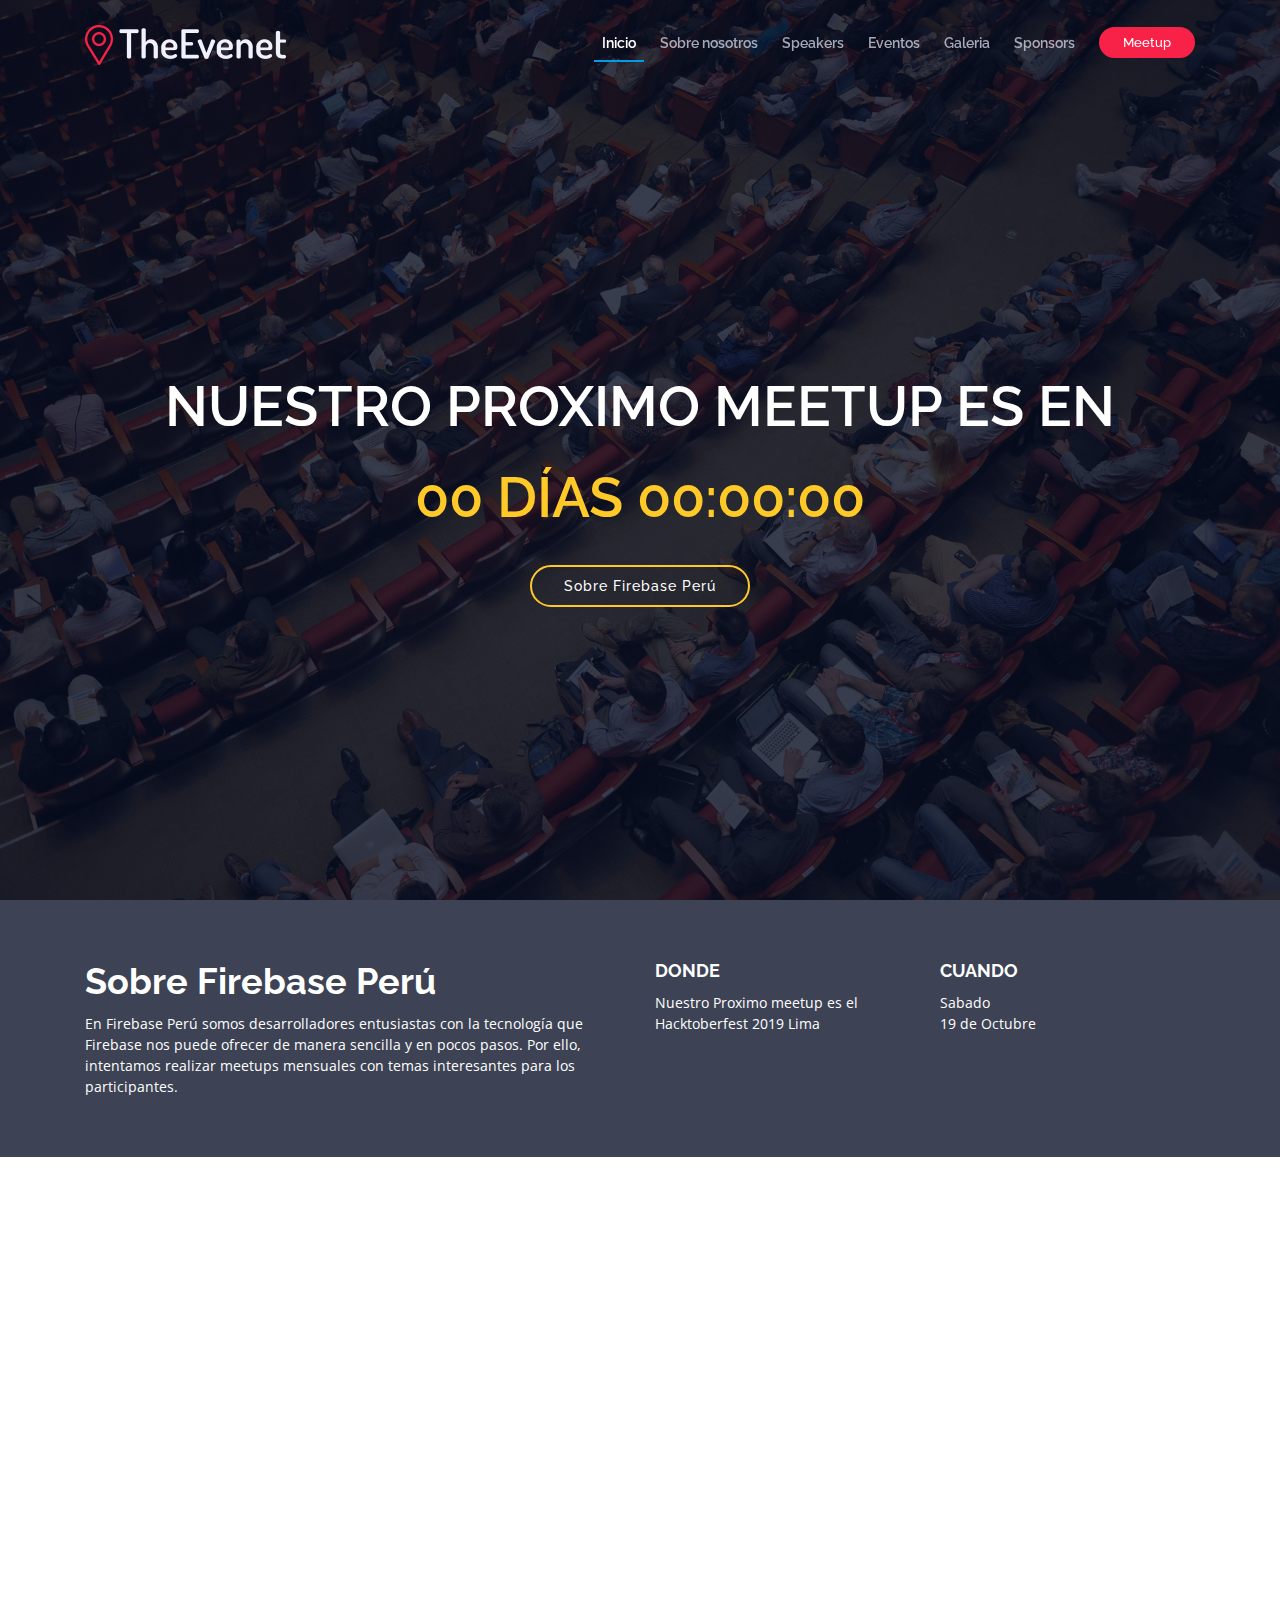
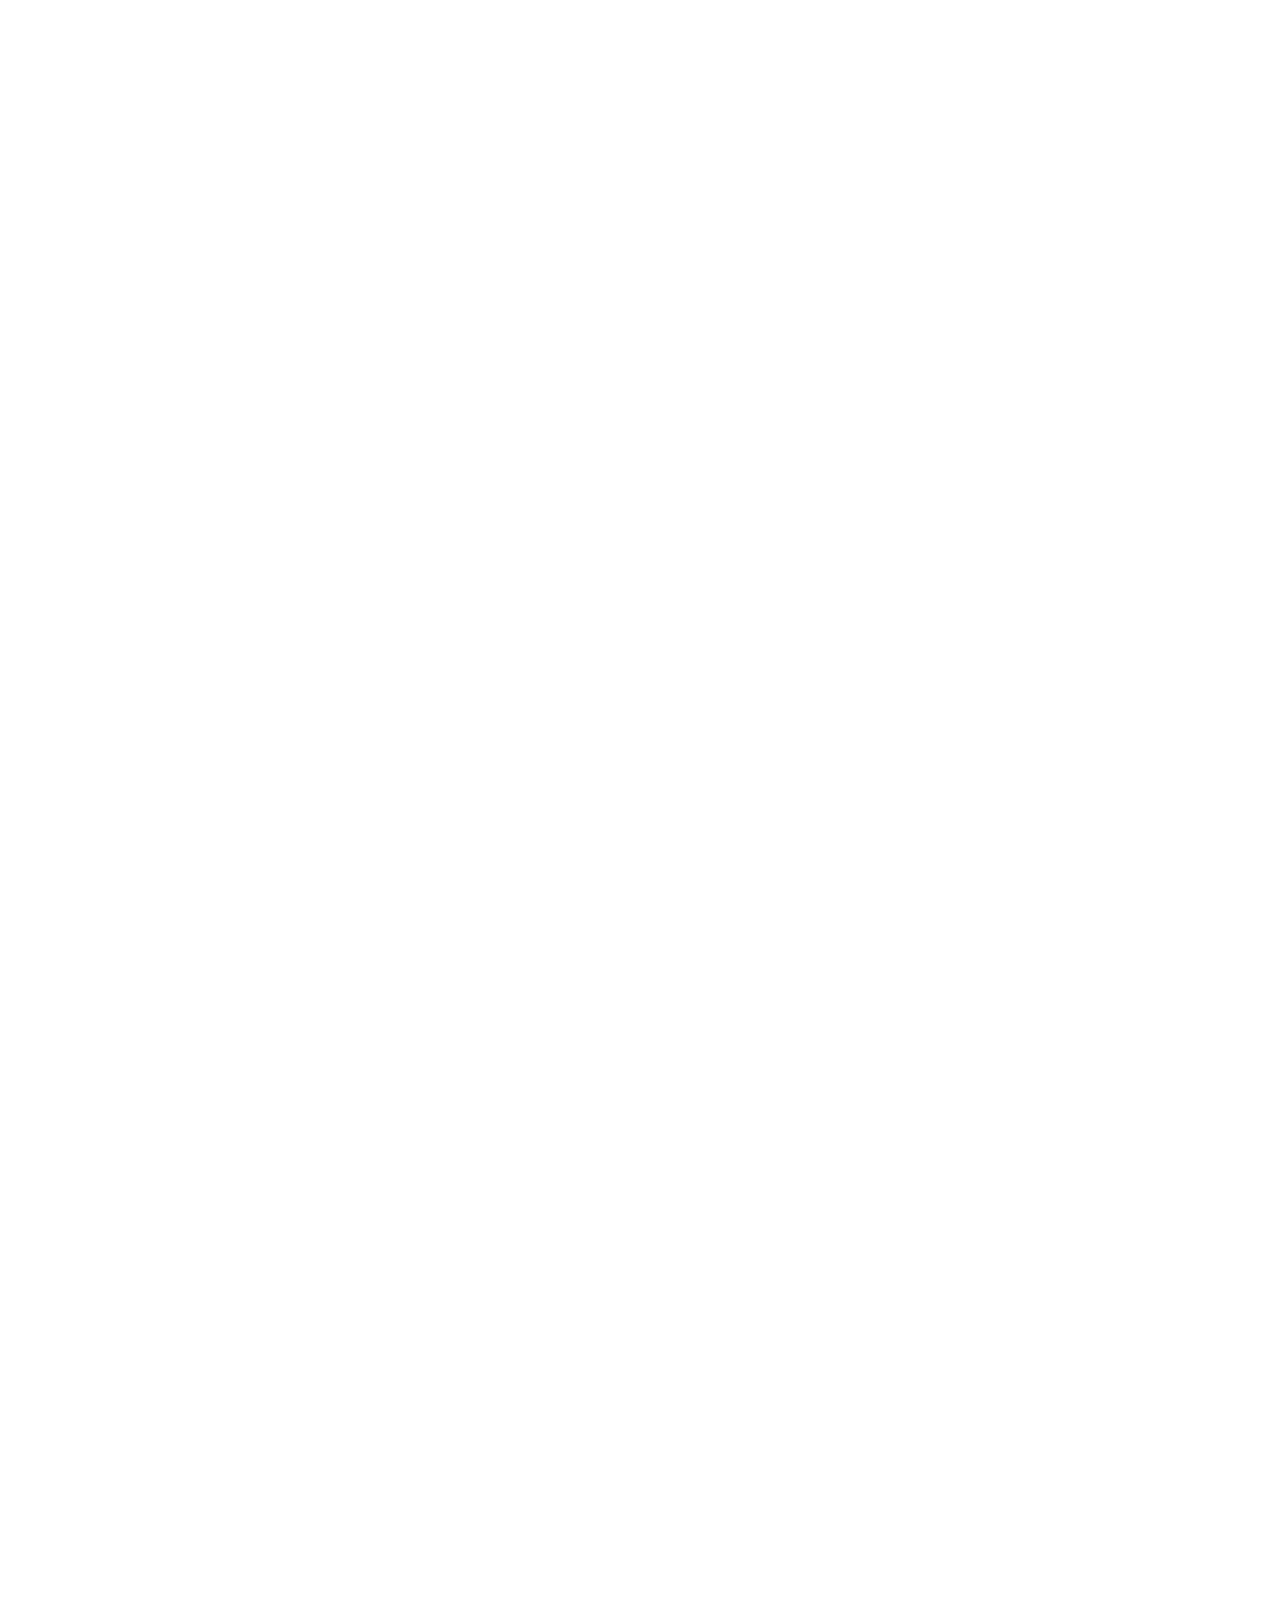
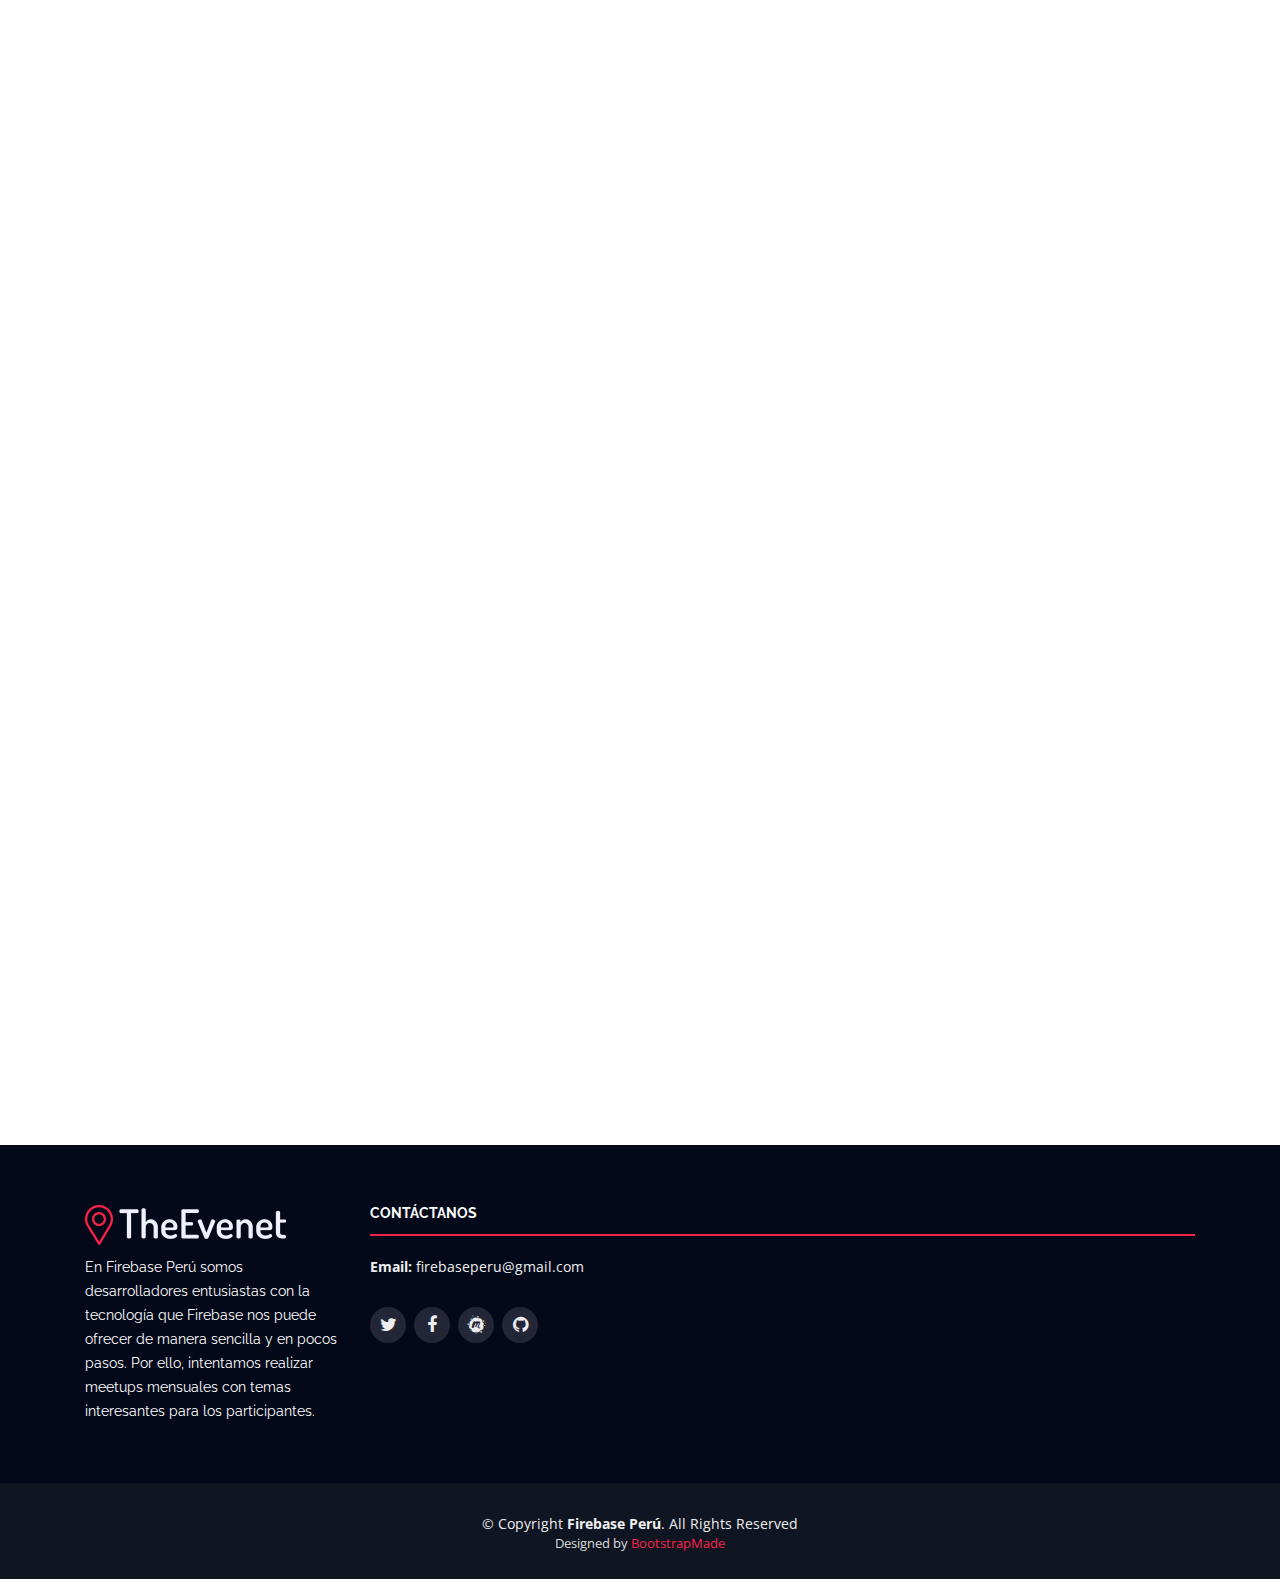
==== commit a737cfe2: "avance" ====
--- a/index.html
+++ b/index.html
@@ -84,7 +84,7 @@
         <div class="row">
           <div class="col-lg-6">
             <h2>Sobre Firebase Perú</h2>
-            <p>En Firebase Perú somos desarrolladroes entusiastas con la tecnología que Firebase nos puede ofrecer de manera sencilla y en pocos pasos. Por ello, intentamos realizar meetups mensuales con temas interesantes para los participantes.</p>
+            <p>En Firebase Perú somos desarrolladores entusiastas con la tecnología que Firebase nos puede ofrecer de manera sencilla y en pocos pasos. Por ello, intentamos realizar meetups mensuales con temas interesantes para los participantes.</p>
           </div>
           <div class="col-lg-3">
             <h3>Donde</h3>
@@ -113,12 +113,31 @@
             <div class="speaker">
               <img src="img/speakers/1.jpg" alt="Speaker 1" class="img-fluid">
               <div class="details">
+                <h3><a href="speaker-details.html">Andres Luque</a></h3>
+                <p>Remote Config</p>
+                <div class="social">
+                  <a href=""><i class="fa fa-twitter"></i></a>
+                  <a href=""><i class="fa fa-facebook"></i></a>
+                  <a href=""><i class="fa fa-github"></i></a>
+                  <a href=""><i class="fa fa-linkedin"></i></a>
+                </div>
+              </div>
+            </div>
+          </div>
+          <div class="col-lg-4 col-md-6">
+            <div class="speaker">
+              <img src="img/speakers/1.jpg" alt="Speaker 1" class="img-fluid">
+              <div class="details">
                 <h3><a href="speaker-details.html">Carlos Ugaz</a></h3>
-                <p>Quas alias incidunt</p>
-                <div class="social">
-                  <a href=""><i class="fa fa-twitter"></i></a>
-                  <a href=""><i class="fa fa-facebook"></i></a>
-                  <a href=""><i class="fa fa-google-plus"></i></a>
+                <p>
+                  Realtime Chat W/ Firestore</br>
+                  Firebase AutoML Vision Edge</br>
+                  Firebase Analytics</br>
+                  ML Kit - Face Contours</p>
+                <div class="social">
+                  <a href=""><i class="fa fa-twitter"></i></a>
+                  <a href=""><i class="fa fa-facebook"></i></a>
+                  <a href=""><i class="fa fa-github"></i></a>
                   <a href=""><i class="fa fa-linkedin"></i></a>
                 </div>
               </div>
@@ -128,12 +147,12 @@
             <div class="speaker">
               <img src="img/speakers/2.jpg" alt="Speaker 2" class="img-fluid">
               <div class="details">
-                <h3><a href="speaker-details.html">Hubert Hirthe</a></h3>
-                <p>Consequuntur odio aut</p>
-                <div class="social">
-                  <a href=""><i class="fa fa-twitter"></i></a>
-                  <a href=""><i class="fa fa-facebook"></i></a>
-                  <a href=""><i class="fa fa-google-plus"></i></a>
+                <h3><a href="speaker-details.html">Carlo Renzo</a></h3>
+                <p>Actions on Google Serverless for your bots with Firebase Cloud Functions</p>
+                <div class="social">
+                  <a href=""><i class="fa fa-twitter"></i></a>
+                  <a href=""><i class="fa fa-facebook"></i></a>
+                  <a href=""><i class="fa fa-github"></i></a>
                   <a href=""><i class="fa fa-linkedin"></i></a>
                 </div>
               </div>
@@ -143,12 +162,27 @@
             <div class="speaker">
               <img src="img/speakers/3.jpg" alt="Speaker 3" class="img-fluid">
               <div class="details">
-                <h3><a href="speaker-details.html">Cole Emmerich</a></h3>
-                <p>Fugiat laborum et</p>
-                <div class="social">
-                  <a href=""><i class="fa fa-twitter"></i></a>
-                  <a href=""><i class="fa fa-facebook"></i></a>
-                  <a href=""><i class="fa fa-google-plus"></i></a>
+                <h3><a href="speaker-details.html">Diego Velasquez</a></h3>
+                <p>Best practices with Flutter and Firestore</p>
+                <div class="social">
+                  <a href=""><i class="fa fa-twitter"></i></a>
+                  <a href=""><i class="fa fa-facebook"></i></a>
+                  <a href=""><i class="fa fa-github"></i></a>
+                  <a href=""><i class="fa fa-linkedin"></i></a>
+                </div>
+              </div>
+            </div>
+          </div>
+          <div class="col-lg-4 col-md-6">
+            <div class="speaker">
+              <img src="img/speakers/3.jpg" alt="Speaker 3" class="img-fluid">
+              <div class="details">
+                <h3><a href="speaker-details.html">Edwin Lara</a></h3>
+                <p>Dynamic links</p>
+                <div class="social">
+                  <a href=""><i class="fa fa-twitter"></i></a>
+                  <a href=""><i class="fa fa-facebook"></i></a>
+                  <a href=""><i class="fa fa-github"></i></a>
                   <a href=""><i class="fa fa-linkedin"></i></a>
                 </div>
               </div>
@@ -158,12 +192,12 @@
             <div class="speaker">
               <img src="img/speakers/4.jpg" alt="Speaker 4" class="img-fluid">
               <div class="details">
-                <h3><a href="speaker-details.html">Jack Christiansen</a></h3>
-                <p>Debitis iure vero</p>
-                <div class="social">
-                  <a href=""><i class="fa fa-twitter"></i></a>
-                  <a href=""><i class="fa fa-facebook"></i></a>
-                  <a href=""><i class="fa fa-google-plus"></i></a>
+                <h3><a href="speaker-details.html">Erik Flores</a></h3>
+                <p>Firebase Cloud Messaging para iOS</p>
+                <div class="social">
+                  <a href=""><i class="fa fa-twitter"></i></a>
+                  <a href=""><i class="fa fa-facebook"></i></a>
+                  <a href=""><i class="fa fa-github"></i></a>
                   <a href=""><i class="fa fa-linkedin"></i></a>
                 </div>
               </div>
@@ -173,27 +207,12 @@
             <div class="speaker">
               <img src="img/speakers/5.jpg" alt="Speaker 5" class="img-fluid">
               <div class="details">
-                <h3><a href="speaker-details.html">Alejandrin Littel</a></h3>
-                <p>Qui molestiae natus</p>
-                <div class="social">
-                  <a href=""><i class="fa fa-twitter"></i></a>
-                  <a href=""><i class="fa fa-facebook"></i></a>
-                  <a href=""><i class="fa fa-google-plus"></i></a>
-                  <a href=""><i class="fa fa-linkedin"></i></a>
-                </div>
-              </div>
-            </div>
-          </div>
-          <div class="col-lg-4 col-md-6">
-            <div class="speaker">
-              <img src="img/speakers/6.jpg" alt="Speaker 6" class="img-fluid">
-              <div class="details">
-                <h3><a href="speaker-details.html">Willow Trantow</a></h3>
-                <p>Non autem dicta</p>
-                <div class="social">
-                  <a href=""><i class="fa fa-twitter"></i></a>
-                  <a href=""><i class="fa fa-facebook"></i></a>
-                  <a href=""><i class="fa fa-google-plus"></i></a>
+                <h3><a href="speaker-details.html">Hansy Schmitt</a></h3>
+                <p>Security Rules</p>
+                <div class="social">
+                  <a href=""><i class="fa fa-twitter"></i></a>
+                  <a href=""><i class="fa fa-facebook"></i></a>
+                  <a href=""><i class="fa fa-github"></i></a>
                   <a href=""><i class="fa fa-linkedin"></i></a>
                 </div>
               </div>
@@ -220,7 +239,7 @@
           <div class="col-lg-3 venue-info">
             <div class="row justify-content-center">
               <div class="col-11 col-lg-8">
-                <h3>Meetup #5</h3>
+                <h3><a href="https://github.com/FirebasePeru/Meetup-5">Meetup #5</a></h3>
               </div>
             </div>
           </div>
@@ -228,7 +247,7 @@
           <div class="col-lg-3 venue-info">
             <div class="row justify-content-center">
               <div class="col-11 col-lg-8">
-                <h3>Meetup #4</h3>
+                <h3><a href="https://github.com/FirebasePeru/Meetup-4">Meetup #4</a></h3>
               </div>
             </div>
           </div>
@@ -236,7 +255,7 @@
           <div class="col-lg-3 venue-info">
             <div class="row justify-content-center">
               <div class="col-11 col-lg-8">
-                <h3>Meetup #3</h3>
+                <h3><a href="https://github.com/FirebasePeru/Meetup-3">Meetup #3</a></h3>
               </div>
             </div>
           </div>
@@ -244,7 +263,7 @@
           <div class="col-lg-3 venue-info">
             <div class="row justify-content-center">
               <div class="col-11 col-lg-8">
-                <h3>Meetup #2</h3>
+                <h3><a href="https://github.com/FirebasePeru/Meetup-2">Meetup #2</a></h3>
               </div>
             </div>
           </div>
@@ -252,7 +271,7 @@
           <div class="col-lg-3 venue-info">
             <div class="row justify-content-center">
               <div class="col-11 col-lg-8">
-                <h3>Meetup #1</h3>
+                <h3><a href="https://github.com/FirebasePeru/Meetup-1">Meetup #1</a></h3>
               </div>
             </div>
           </div>
@@ -270,8 +289,8 @@
 
       <div class="container">
         <div class="section-header">
-          <h2>Gallery</h2>
-          <p>Check our gallery from the recent events</p>
+          <h2>Galería</h2>
+          <p>Imagenes de nuestros eventos recientes</p>
         </div>
       </div>
 
@@ -400,47 +419,19 @@
 
           <div class="col-lg-3 col-md-6 footer-info">
             <img src="img/logo.png" alt="TheEvenet">
-            <p>In alias aperiam. Placeat tempore facere. Officiis voluptate ipsam vel eveniet est dolor et totam porro. Perspiciatis ad omnis fugit molestiae recusandae possimus. Aut consectetur id quis. In inventore consequatur ad voluptate cupiditate debitis accusamus repellat cumque.</p>
-          </div>
-
-          <div class="col-lg-3 col-md-6 footer-links">
-            <h4>Useful Links</h4>
-            <ul>
-              <li><i class="fa fa-angle-right"></i> <a href="#">Home</a></li>
-              <li><i class="fa fa-angle-right"></i> <a href="#">About us</a></li>
-              <li><i class="fa fa-angle-right"></i> <a href="#">Services</a></li>
-              <li><i class="fa fa-angle-right"></i> <a href="#">Terms of service</a></li>
-              <li><i class="fa fa-angle-right"></i> <a href="#">Privacy policy</a></li>
-            </ul>
-          </div>
-
-          <div class="col-lg-3 col-md-6 footer-links">
-            <h4>Useful Links</h4>
-            <ul>
-              <li><i class="fa fa-angle-right"></i> <a href="#">Home</a></li>
-              <li><i class="fa fa-angle-right"></i> <a href="#">About us</a></li>
-              <li><i class="fa fa-angle-right"></i> <a href="#">Services</a></li>
-              <li><i class="fa fa-angle-right"></i> <a href="#">Terms of service</a></li>
-              <li><i class="fa fa-angle-right"></i> <a href="#">Privacy policy</a></li>
-            </ul>
-          </div>
-
-          <div class="col-lg-3 col-md-6 footer-contact">
-            <h4>Contact Us</h4>
-            <p>
-              A108 Adam Street <br>
-              New York, NY 535022<br>
-              United States <br>
-              <strong>Phone:</strong> +1 5589 55488 55<br>
-              <strong>Email:</strong> info@example.com<br>
+            <p>En Firebase Perú somos desarrolladores entusiastas con la tecnología que Firebase nos puede ofrecer de manera sencilla y en pocos pasos. Por ello, intentamos realizar meetups mensuales con temas interesantes para los participantes.</p>
+          </div>
+
+          <div class="col-lg-9 col-md-6 footer-contact">
+            <h4>Contáctanos</h4>
+              <strong>Email:</strong> firebaseperu@gmail.com<br>
             </p>
 
             <div class="social-links">
-              <a href="#" class="twitter"><i class="fa fa-twitter"></i></a>
-              <a href="#" class="facebook"><i class="fa fa-facebook"></i></a>
-              <a href="#" class="instagram"><i class="fa fa-instagram"></i></a>
-              <a href="#" class="google-plus"><i class="fa fa-google-plus"></i></a>
-              <a href="#" class="linkedin"><i class="fa fa-linkedin"></i></a>
+              <a href="https://twitter.com/FirebasePeru" class="twitter"><i class="fa fa-twitter"></i></a>
+              <a href="https://www.facebook.com/groups/FirebasePeru/" class="facebook"><i class="fa fa-facebook"></i></a>
+              <a href="https://www.meetup.com/Firebase-Peru/" class="meetup"><i class="fa fa-meetup"></i></a>
+              <a href="https://github.com/FirebasePeru" class="github"><i class="fa fa-github"></i></a>
             </div>
 
           </div>
@@ -451,7 +442,7 @@
 
     <div class="container">
       <div class="copyright">
-        &copy; Copyright <strong>TheEvent</strong>. All Rights Reserved
+        &copy; Copyright <strong>Firebase Perú</strong>. All Rights Reserved
       </div>
       <div class="credits">
         <!--
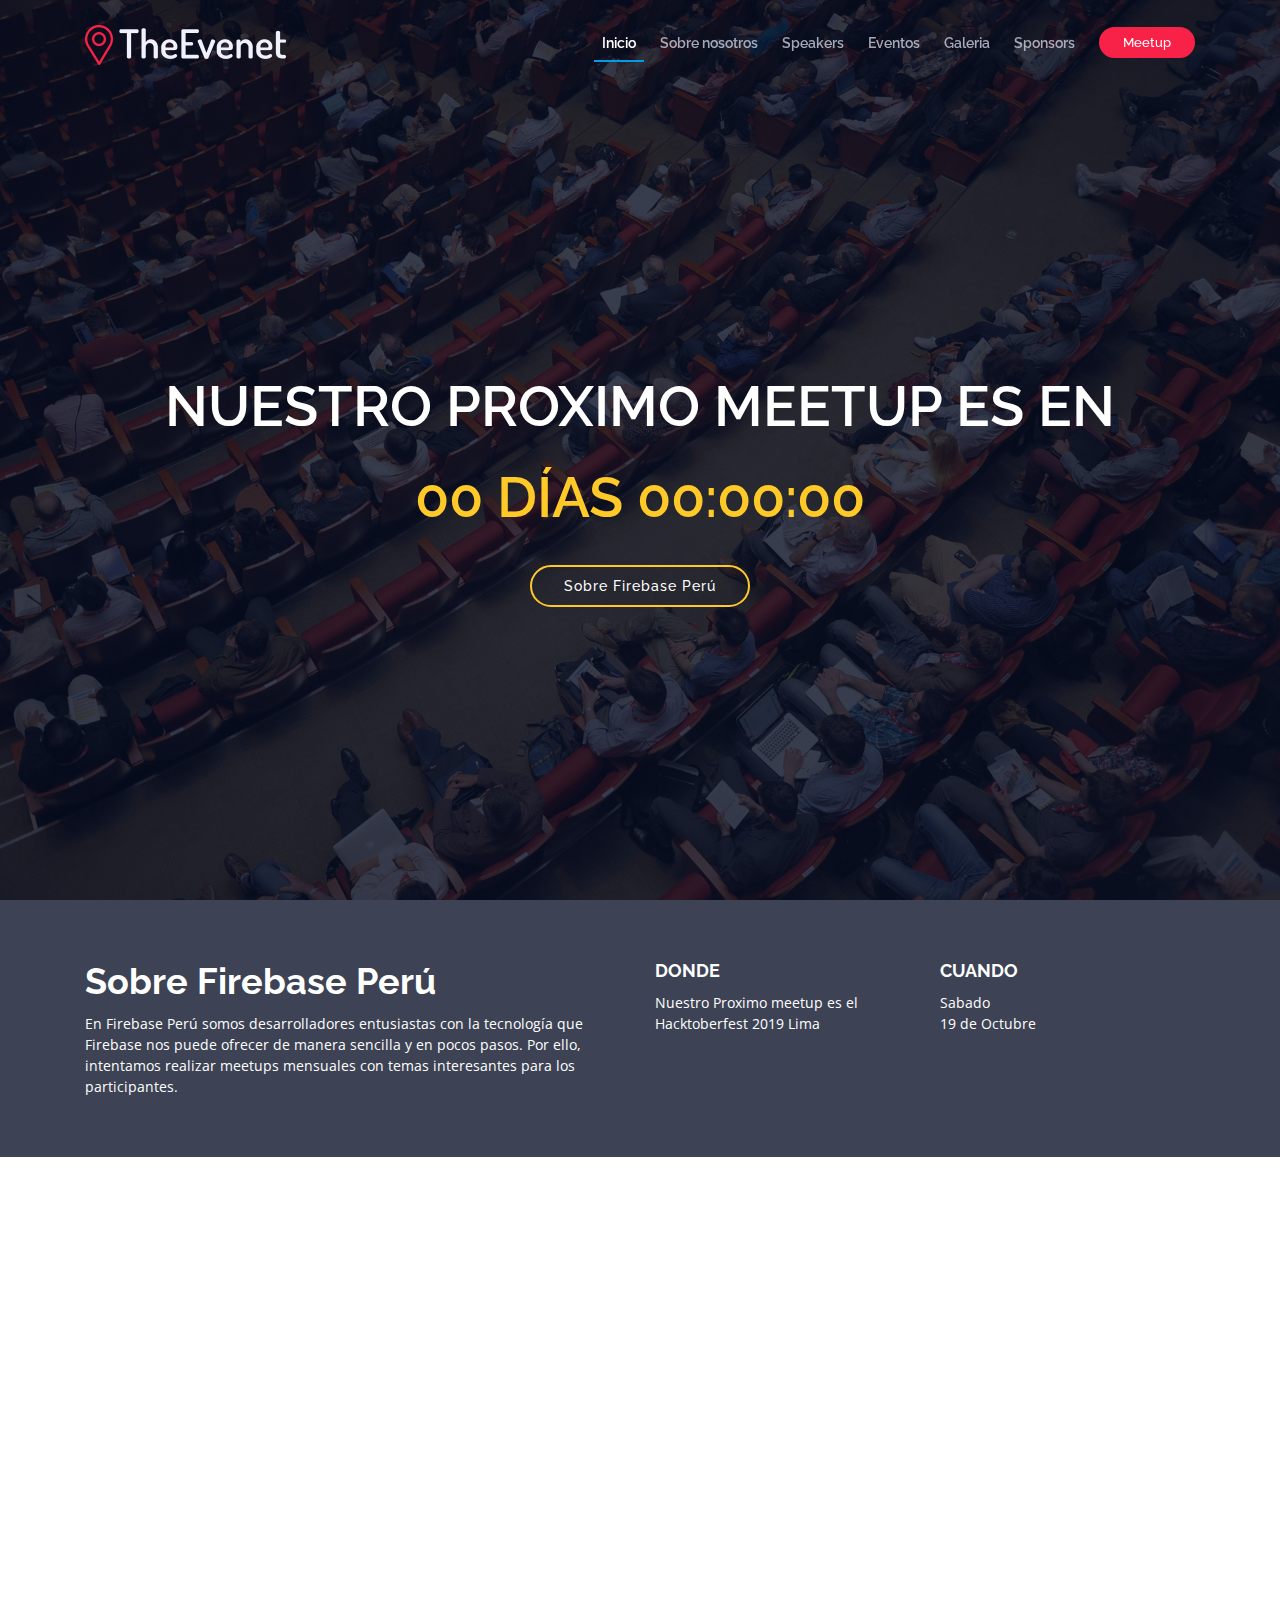
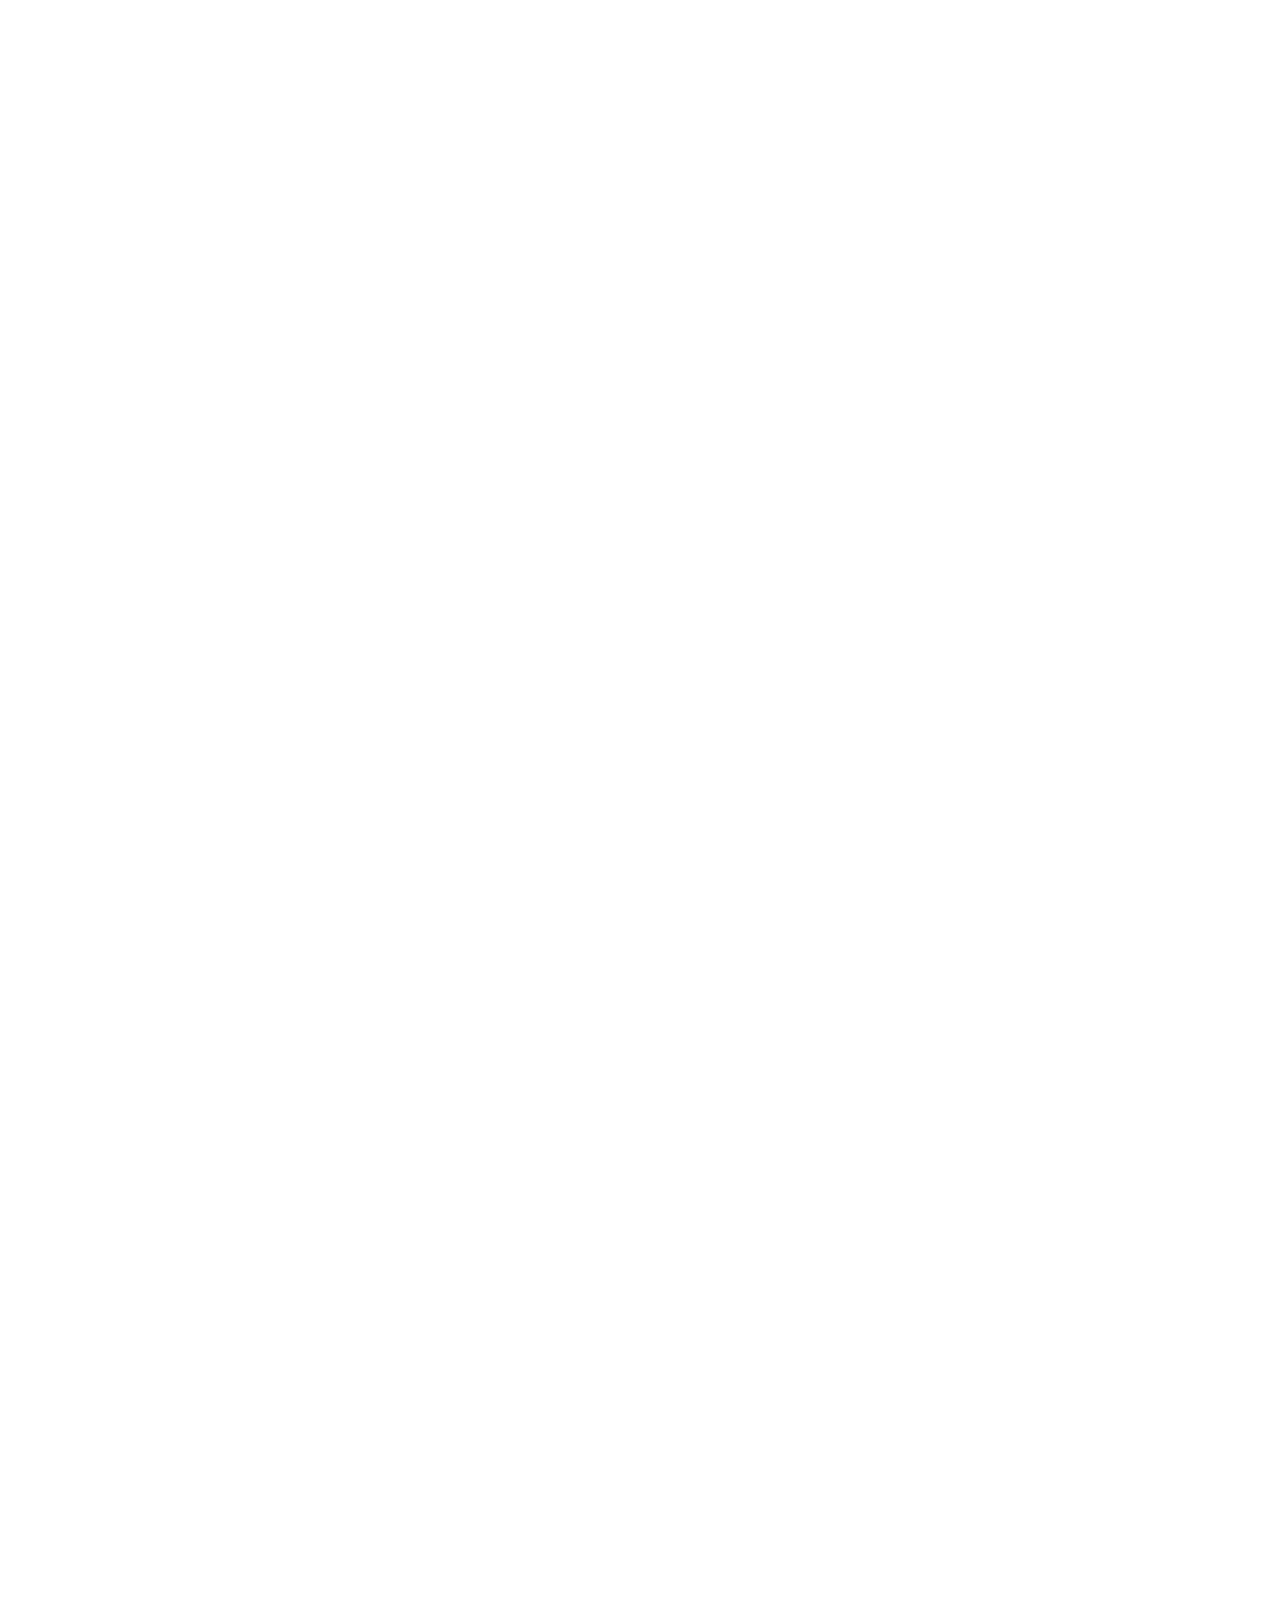
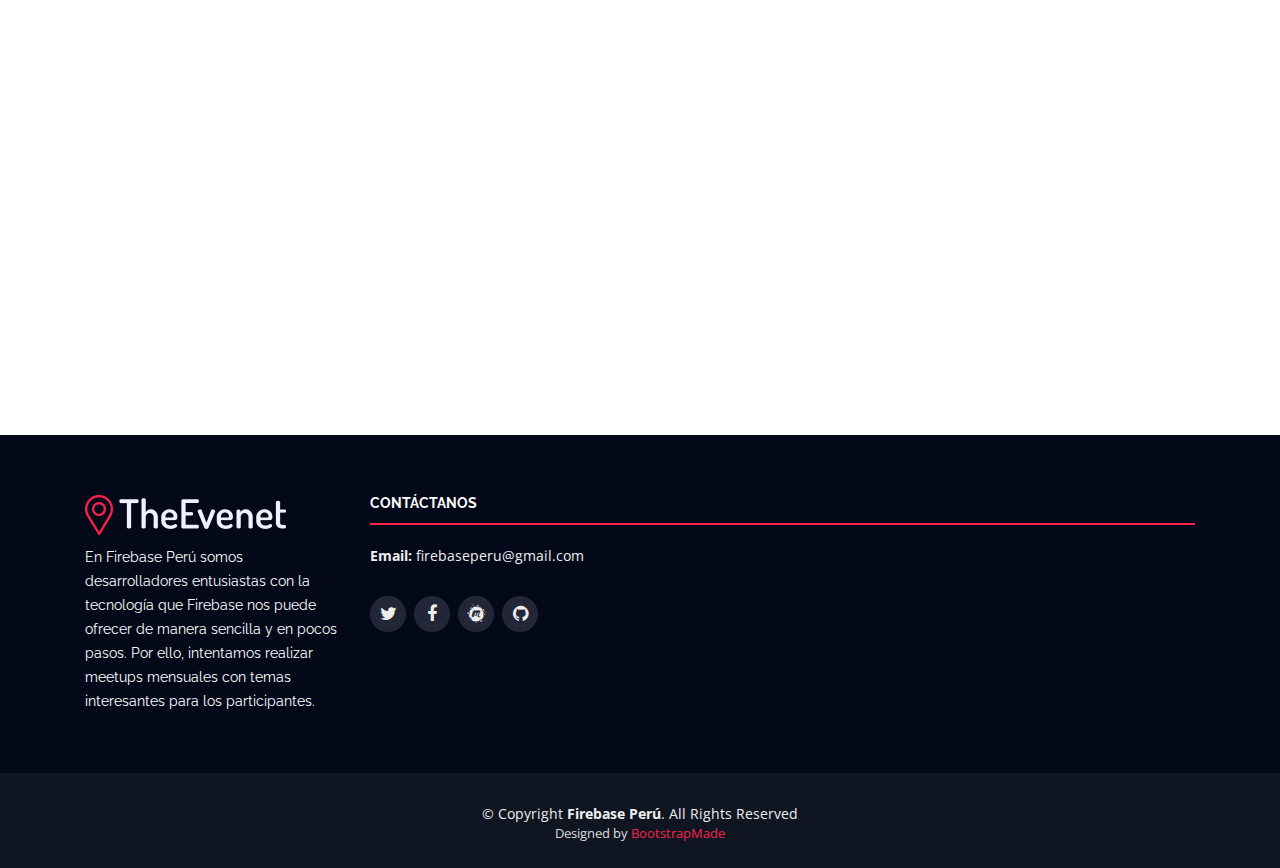
==== commit 29e5fdfa: "avance" ====
--- a/index.html
+++ b/index.html
@@ -111,7 +111,7 @@
         <div class="row">
           <div class="col-lg-4 col-md-6">
             <div class="speaker">
-              <img src="img/speakers/1.jpg" alt="Speaker 1" class="img-fluid">
+              <img src="img/speakers/andresLuque.jpeg" alt="Speaker 1" class="img-fluid">
               <div class="details">
                 <h3><a href="speaker-details.html">Andres Luque</a></h3>
                 <p>Remote Config</p>
@@ -126,7 +126,7 @@
           </div>
           <div class="col-lg-4 col-md-6">
             <div class="speaker">
-              <img src="img/speakers/1.jpg" alt="Speaker 1" class="img-fluid">
+              <img src="img/speakers/carlosUgaz.jpeg" alt="Speaker 1" class="img-fluid">
               <div class="details">
                 <h3><a href="speaker-details.html">Carlos Ugaz</a></h3>
                 <p>
@@ -145,7 +145,7 @@
           </div>
           <div class="col-lg-4 col-md-6">
             <div class="speaker">
-              <img src="img/speakers/2.jpg" alt="Speaker 2" class="img-fluid">
+              <img src="img/speakers/carloRenzo.jpeg" alt="Speaker 2" class="img-fluid">
               <div class="details">
                 <h3><a href="speaker-details.html">Carlo Renzo</a></h3>
                 <p>Actions on Google Serverless for your bots with Firebase Cloud Functions</p>
@@ -160,7 +160,7 @@
           </div>
           <div class="col-lg-4 col-md-6">
             <div class="speaker">
-              <img src="img/speakers/3.jpg" alt="Speaker 3" class="img-fluid">
+              <img src="img/speakers/diegoVelazques.jpeg" alt="Speaker 3" class="img-fluid">
               <div class="details">
                 <h3><a href="speaker-details.html">Diego Velasquez</a></h3>
                 <p>Best practices with Flutter and Firestore</p>
@@ -175,7 +175,7 @@
           </div>
           <div class="col-lg-4 col-md-6">
             <div class="speaker">
-              <img src="img/speakers/3.jpg" alt="Speaker 3" class="img-fluid">
+              <img src="img/speakers/edwinLara.jpg" alt="Speaker 3" class="img-fluid">
               <div class="details">
                 <h3><a href="speaker-details.html">Edwin Lara</a></h3>
                 <p>Dynamic links</p>
@@ -190,7 +190,7 @@
           </div>
           <div class="col-lg-4 col-md-6">
             <div class="speaker">
-              <img src="img/speakers/4.jpg" alt="Speaker 4" class="img-fluid">
+              <img src="img/speakers/erikFlores.jpg" alt="Speaker 4" class="img-fluid">
               <div class="details">
                 <h3><a href="speaker-details.html">Erik Flores</a></h3>
                 <p>Firebase Cloud Messaging para iOS</p>
@@ -205,7 +205,7 @@
           </div>
           <div class="col-lg-4 col-md-6">
             <div class="speaker">
-              <img src="img/speakers/5.jpg" alt="Speaker 5" class="img-fluid">
+              <img src="img/speakers/hansySchmitt.jpg" alt="Speaker 5" class="img-fluid">
               <div class="details">
                 <h3><a href="speaker-details.html">Hansy Schmitt</a></h3>
                 <p>Security Rules</p>
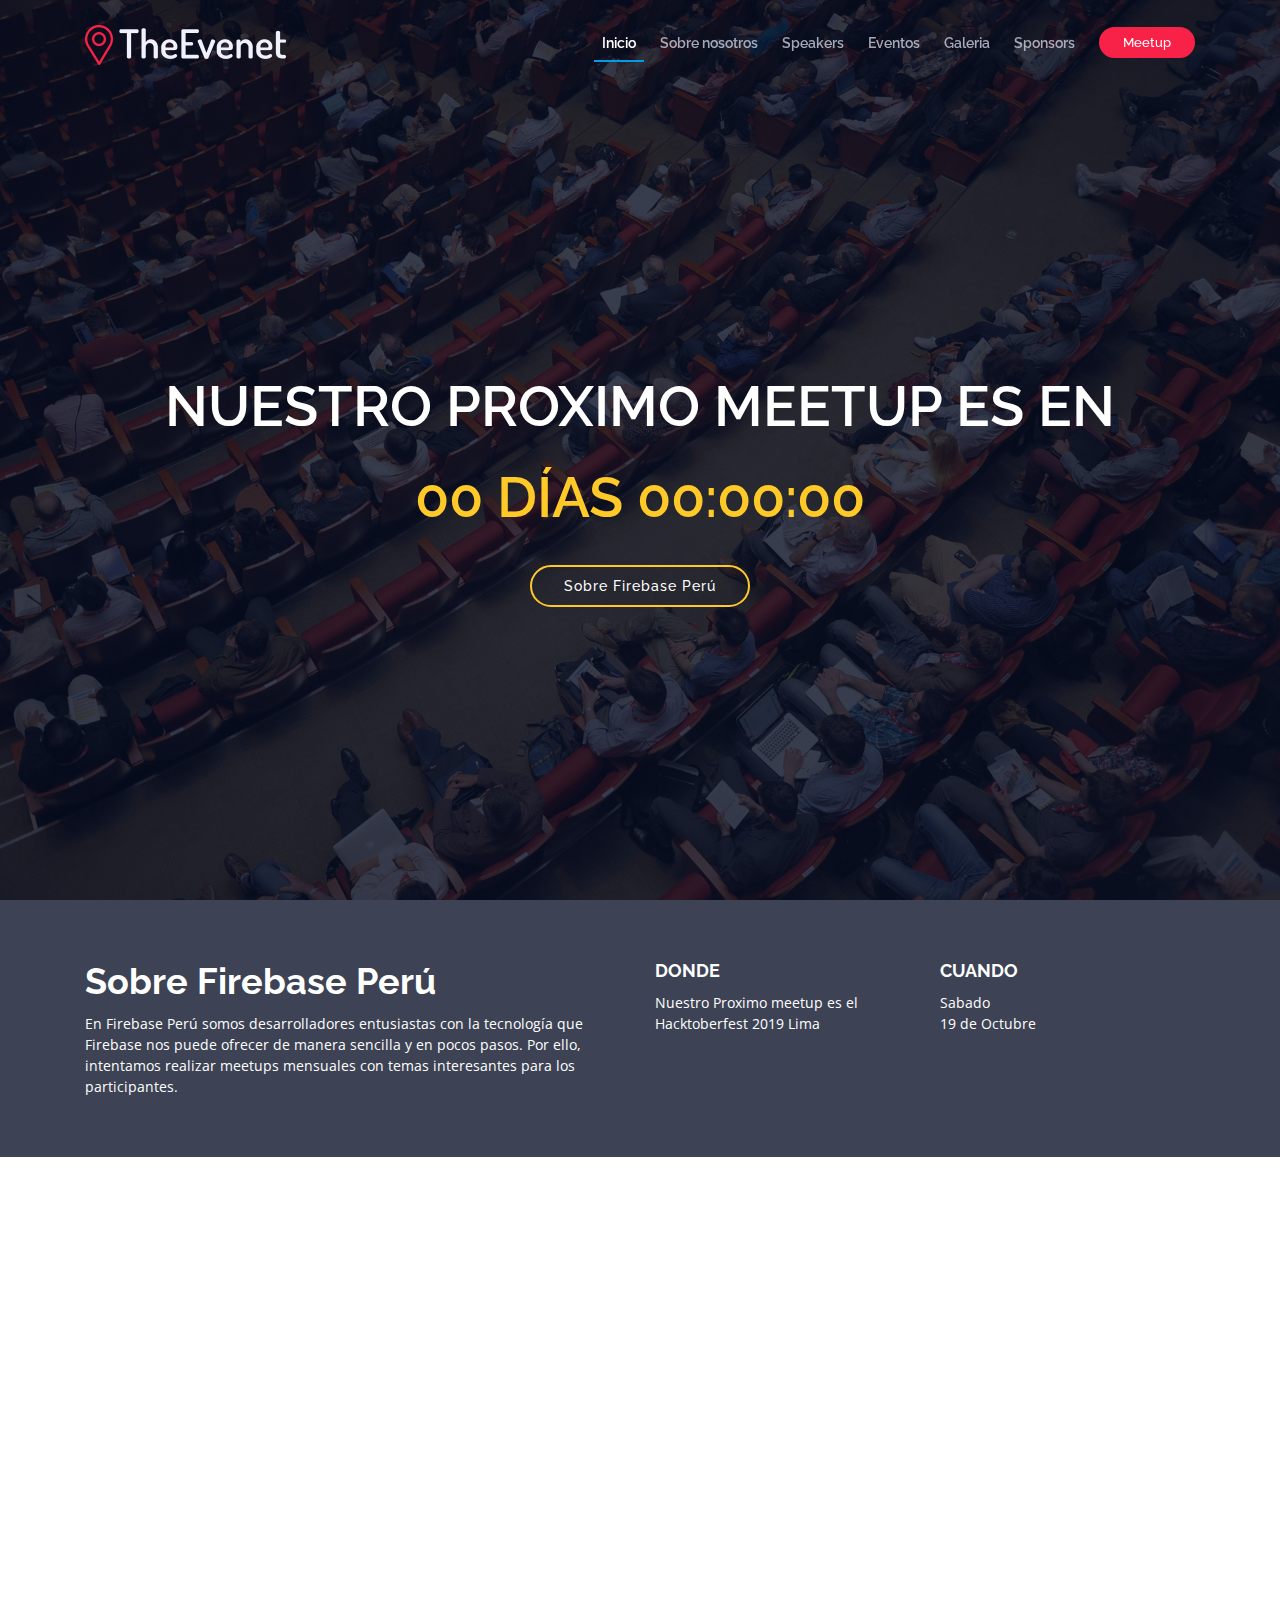
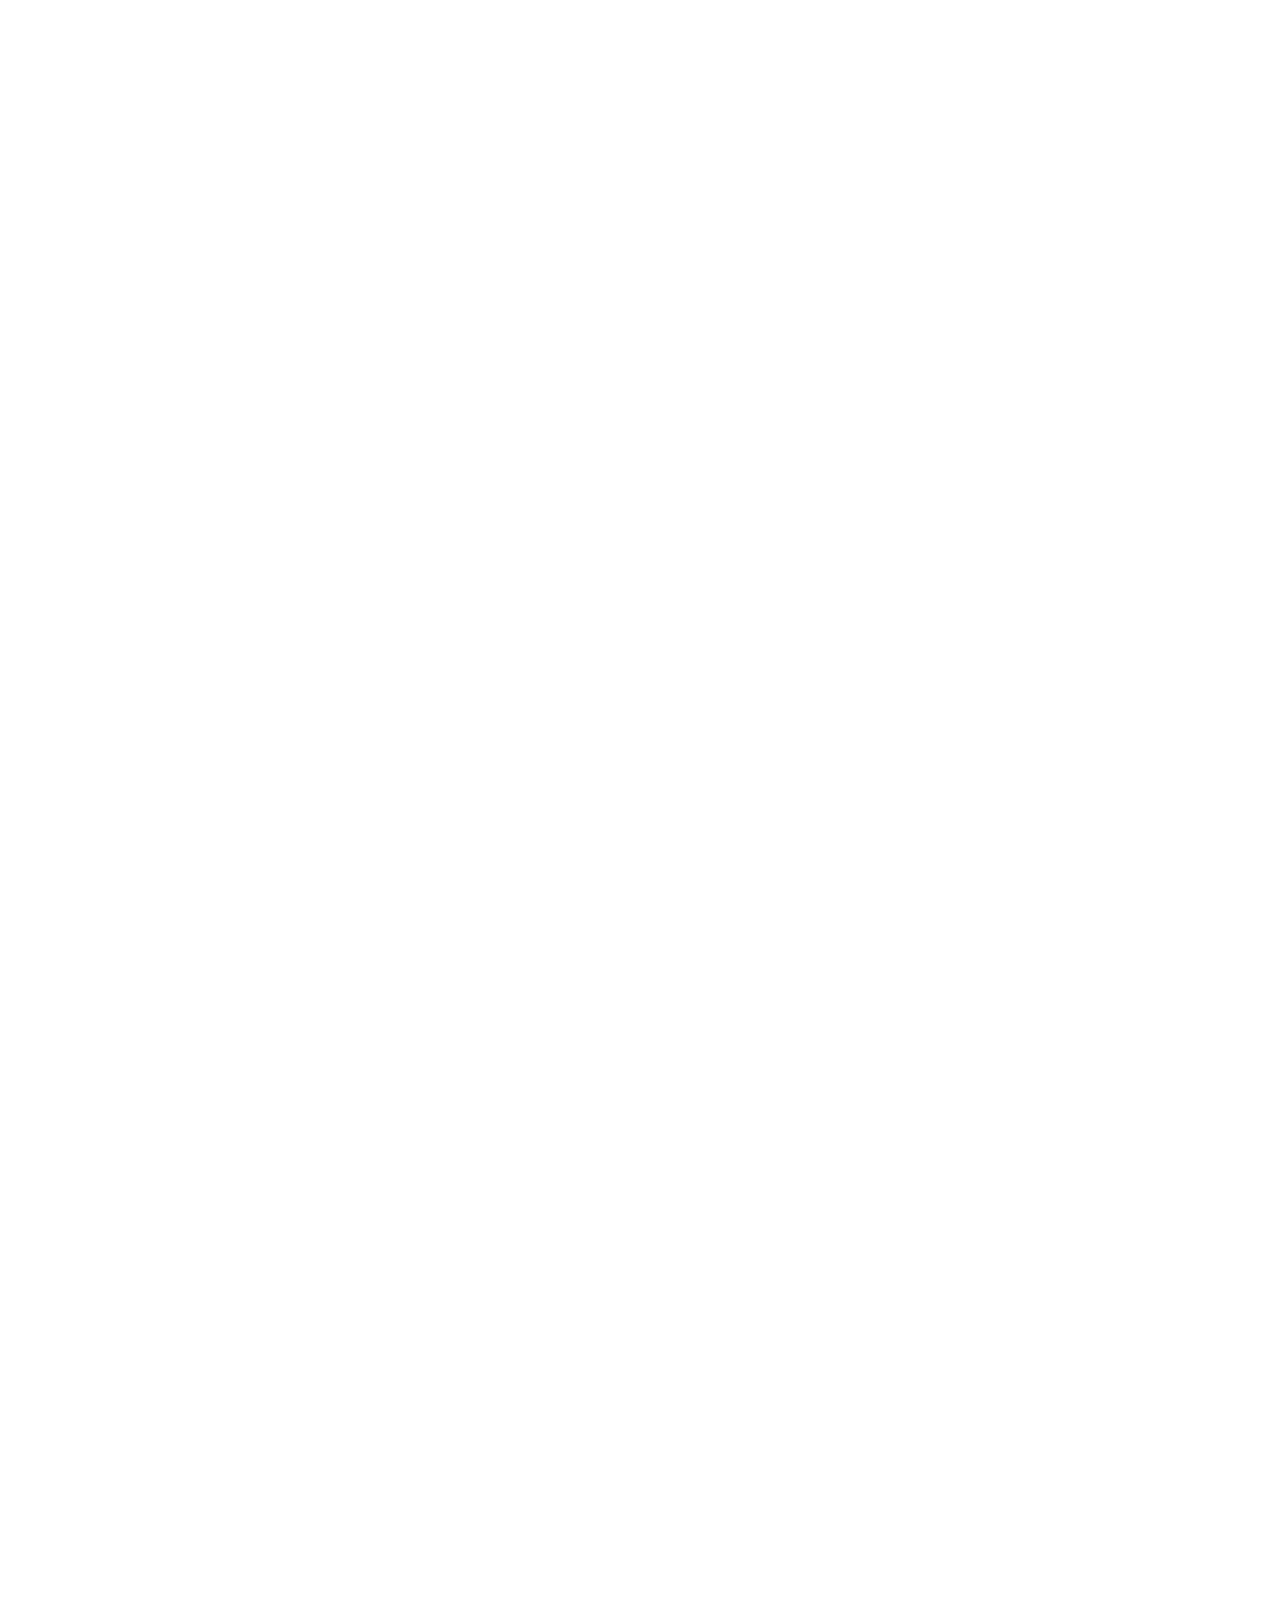
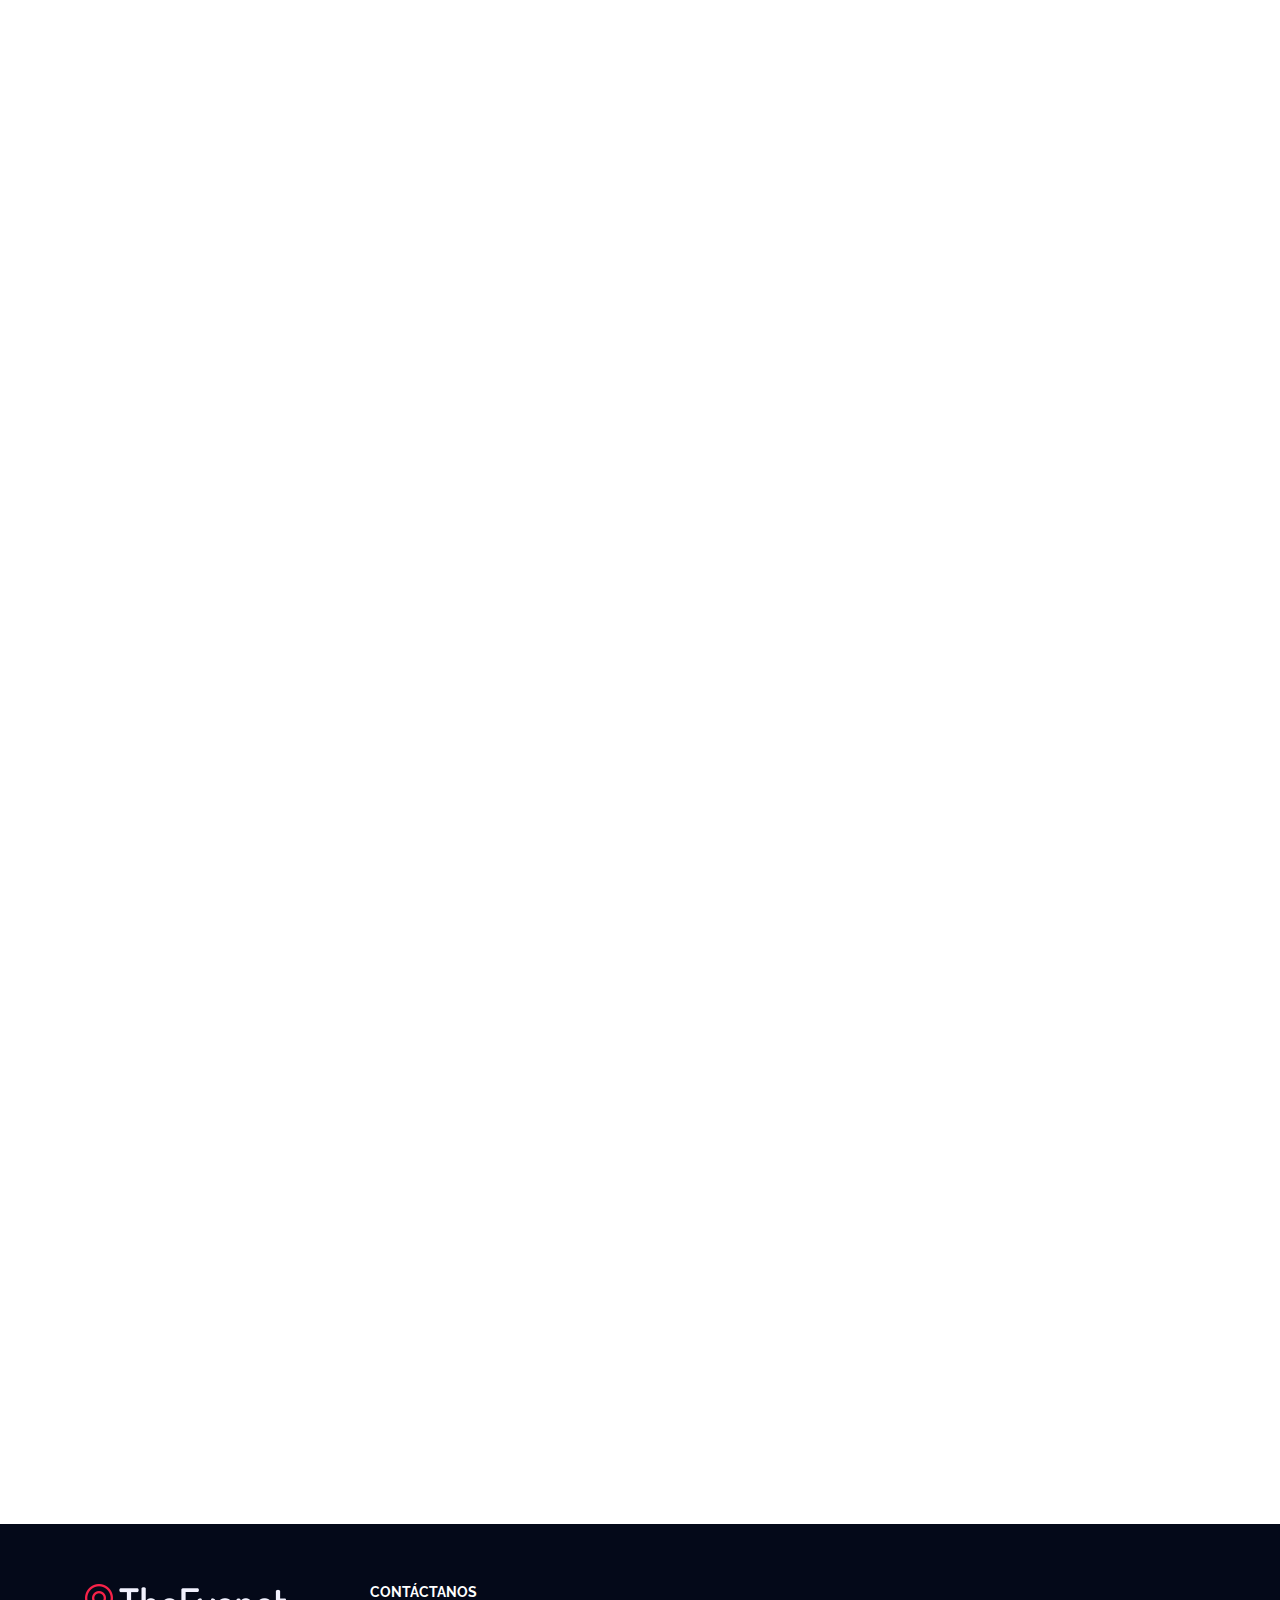
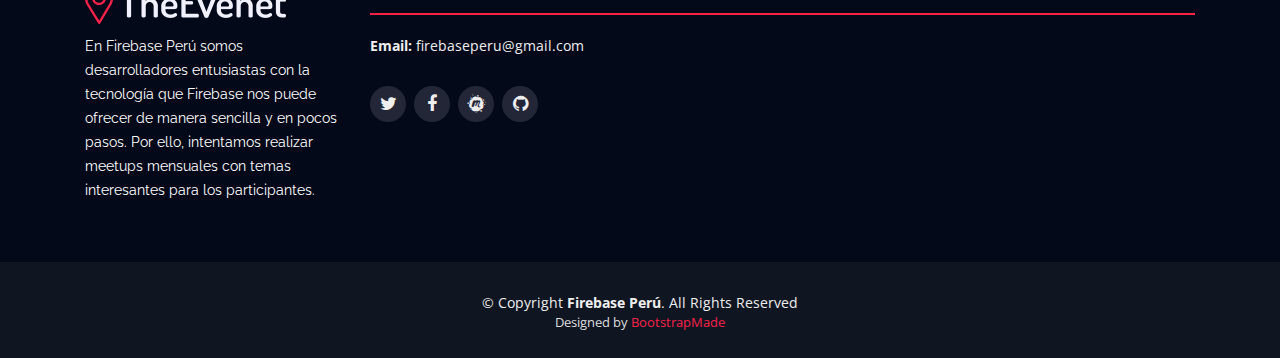
==== commit 7efc9288: "avance" ====
--- a/index.html
+++ b/index.html
@@ -111,7 +111,7 @@
         <div class="row">
           <div class="col-lg-4 col-md-6">
             <div class="speaker">
-              <img src="img/speakers/andresLuque.jpeg" alt="Speaker 1" class="img-fluid">
+              <img src="img/speakers/andresLuque.jpeg" class="img-fluid">
               <div class="details">
                 <h3><a href="speaker-details.html">Andres Luque</a></h3>
                 <p>Remote Config</p>
@@ -126,7 +126,7 @@
           </div>
           <div class="col-lg-4 col-md-6">
             <div class="speaker">
-              <img src="img/speakers/carlosUgaz.jpeg" alt="Speaker 1" class="img-fluid">
+              <img src="img/speakers/carlosUgaz.jpeg" class="img-fluid">
               <div class="details">
                 <h3><a href="speaker-details.html">Carlos Ugaz</a></h3>
                 <p>
@@ -160,7 +160,7 @@
           </div>
           <div class="col-lg-4 col-md-6">
             <div class="speaker">
-              <img src="img/speakers/diegoVelazques.jpeg" alt="Speaker 3" class="img-fluid">
+              <img src="img/speakers/diegoVelazques.jpeg" class="img-fluid">
               <div class="details">
                 <h3><a href="speaker-details.html">Diego Velasquez</a></h3>
                 <p>Best practices with Flutter and Firestore</p>
@@ -175,7 +175,7 @@
           </div>
           <div class="col-lg-4 col-md-6">
             <div class="speaker">
-              <img src="img/speakers/edwinLara.jpg" alt="Speaker 3" class="img-fluid">
+              <img src="img/speakers/edwinLara.jpeg" class="img-fluid">
               <div class="details">
                 <h3><a href="speaker-details.html">Edwin Lara</a></h3>
                 <p>Dynamic links</p>
@@ -190,7 +190,7 @@
           </div>
           <div class="col-lg-4 col-md-6">
             <div class="speaker">
-              <img src="img/speakers/erikFlores.jpg" alt="Speaker 4" class="img-fluid">
+              <img src="img/speakers/erikFlores.jpg" class="img-fluid">
               <div class="details">
                 <h3><a href="speaker-details.html">Erik Flores</a></h3>
                 <p>Firebase Cloud Messaging para iOS</p>
@@ -205,7 +205,7 @@
           </div>
           <div class="col-lg-4 col-md-6">
             <div class="speaker">
-              <img src="img/speakers/hansySchmitt.jpg" alt="Speaker 5" class="img-fluid">
+              <img src="img/speakers/hansySchmitt.jpeg" class="img-fluid">
               <div class="details">
                 <h3><a href="speaker-details.html">Hansy Schmitt</a></h3>
                 <p>Security Rules</p>
@@ -392,7 +392,7 @@
                   <a data-toggle="collapse" class="collapsed" href="#faq1">Quieres presentar un tema en algun Meetup? <i class="fa fa-minus-circle"></i></a>
                   <div id="faq1" class="collapse" data-parent="#faq-list">
                     <p>
-                      Feugiat pretium nibh ipsum consequat. Tempus iaculis urna id volutpat lacus laoreet non curabitur gravida. Venenatis lectus magna fringilla urna porttitor rhoncus dolor purus non.
+                      <nobr>Para poder presentar un tema, debes realizar la propuesta en el siguiente repositorio: <a href="https://github.com/FirebasePeru/propuestas-meetup">FirebasePeru/propuestas-meetup</a>, en el cual además estan especificados los pasos para proponer tu tema.</nobr>
                     </p>
                   </div>
                 </li>
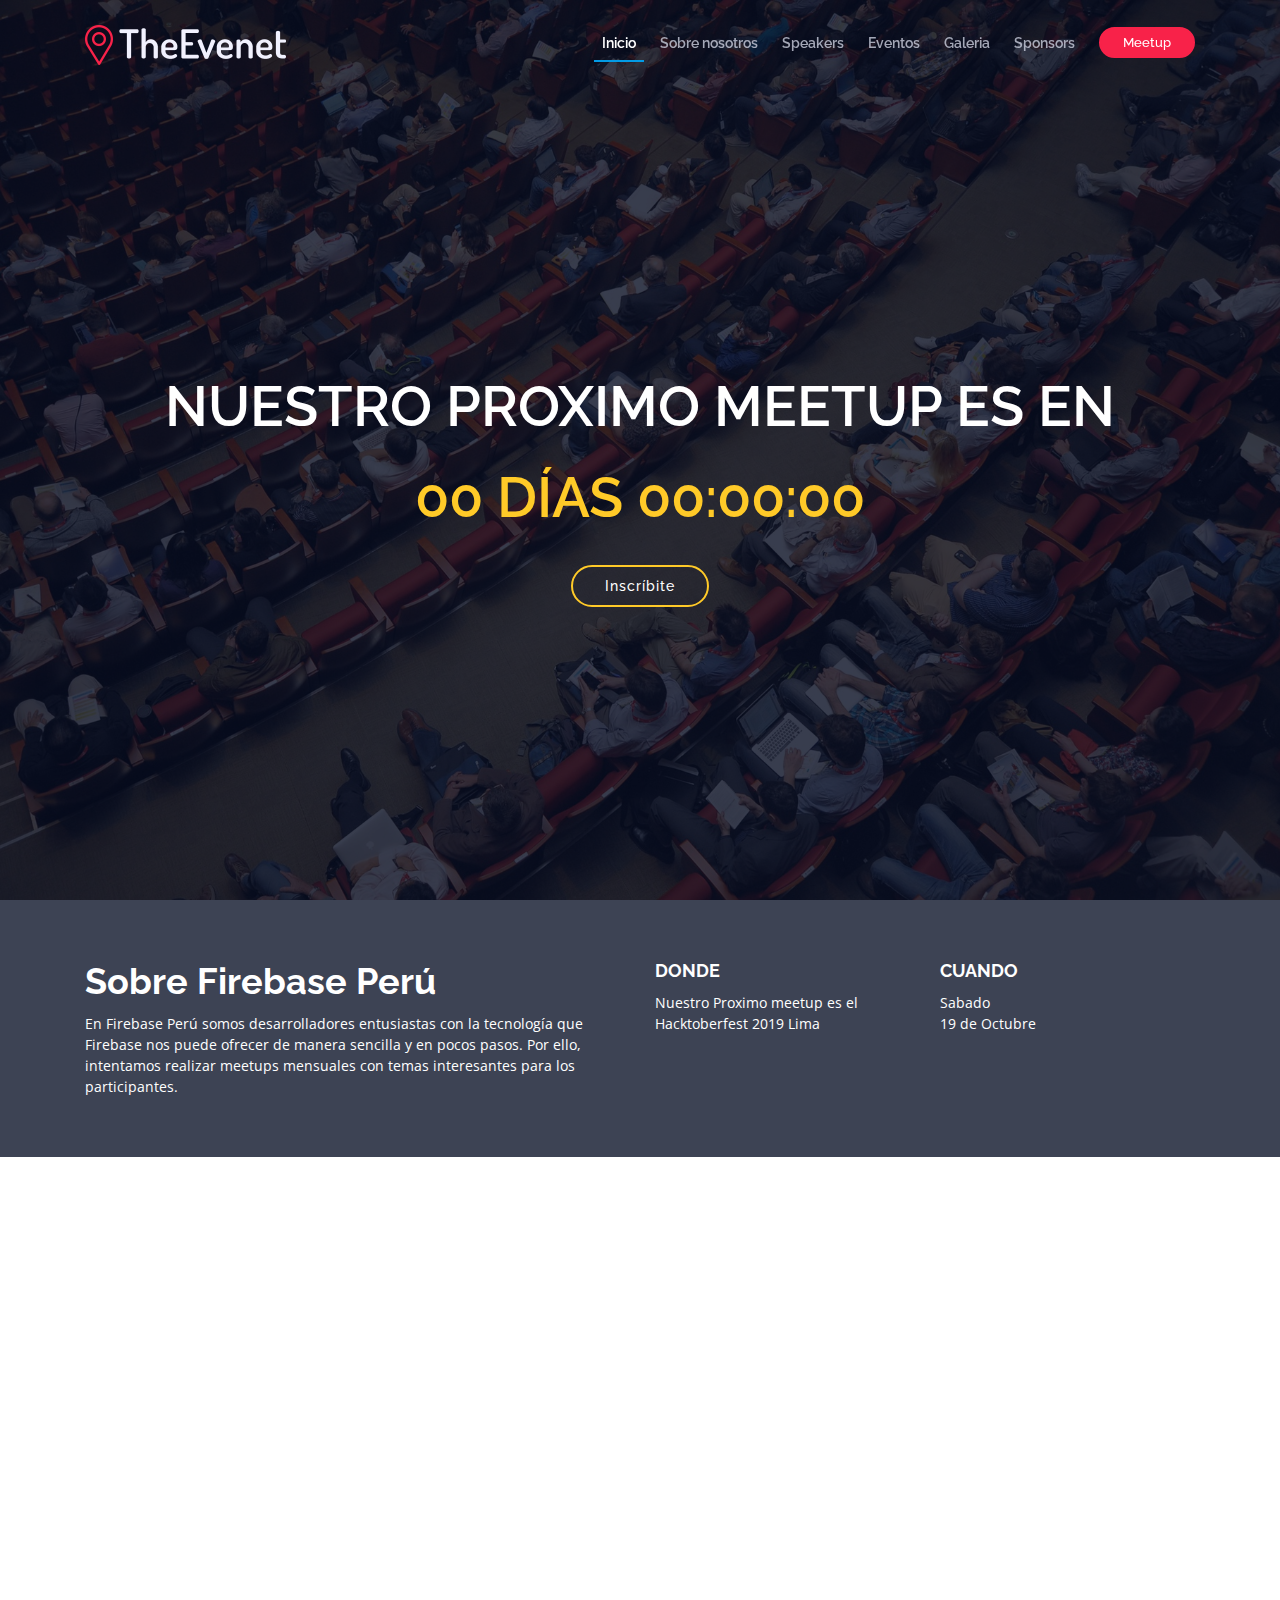
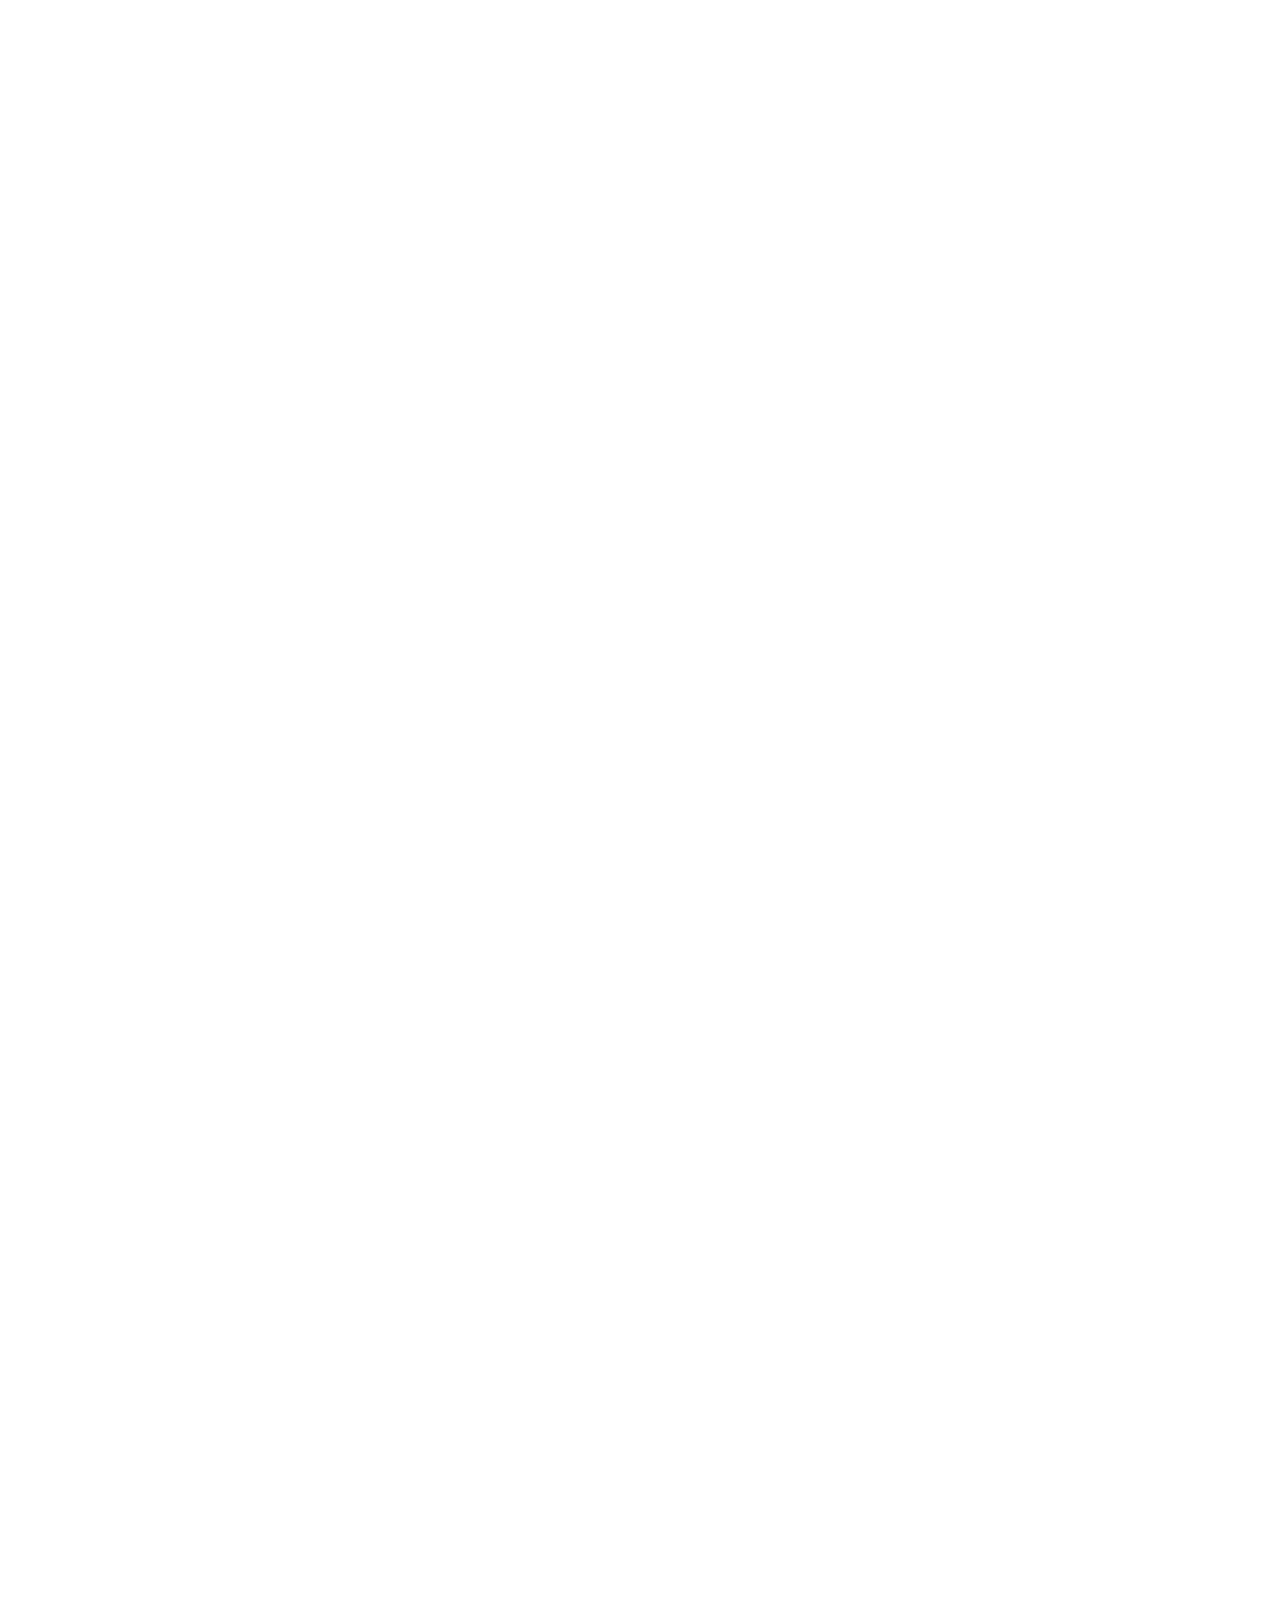
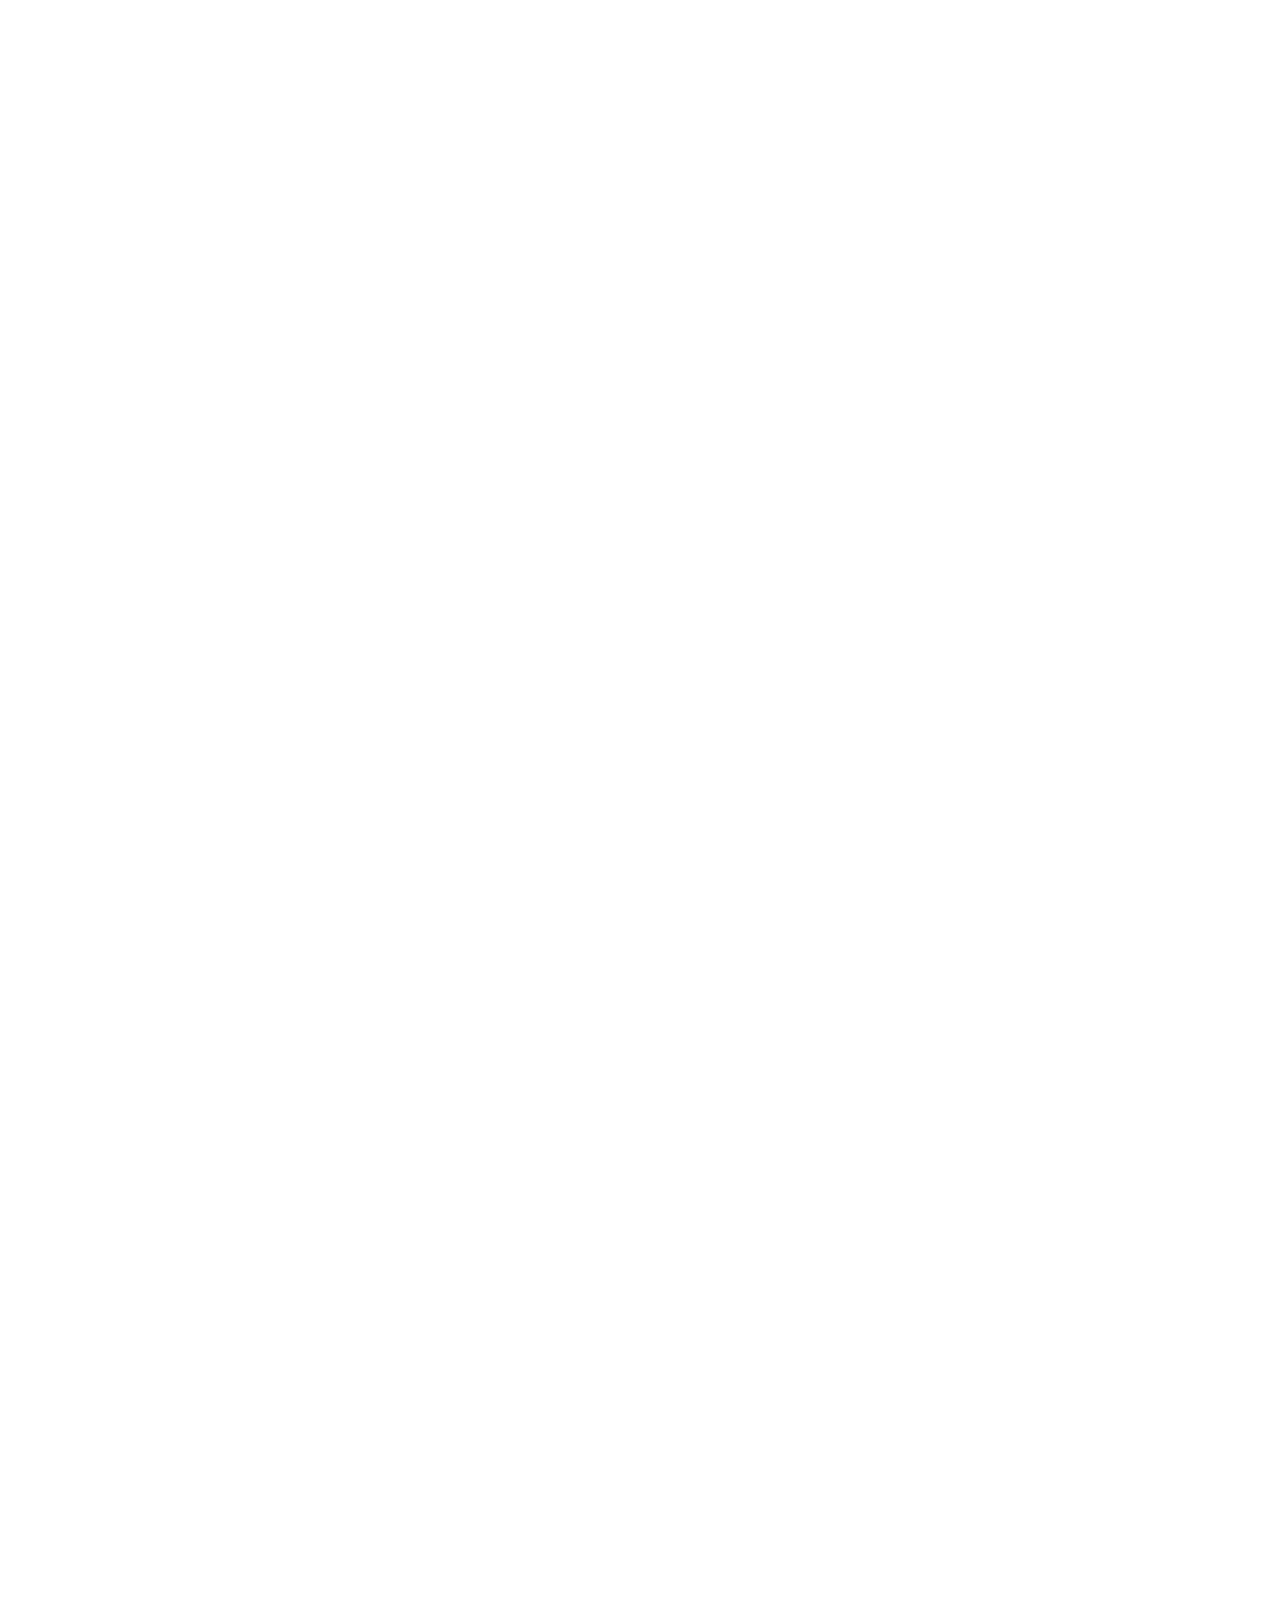
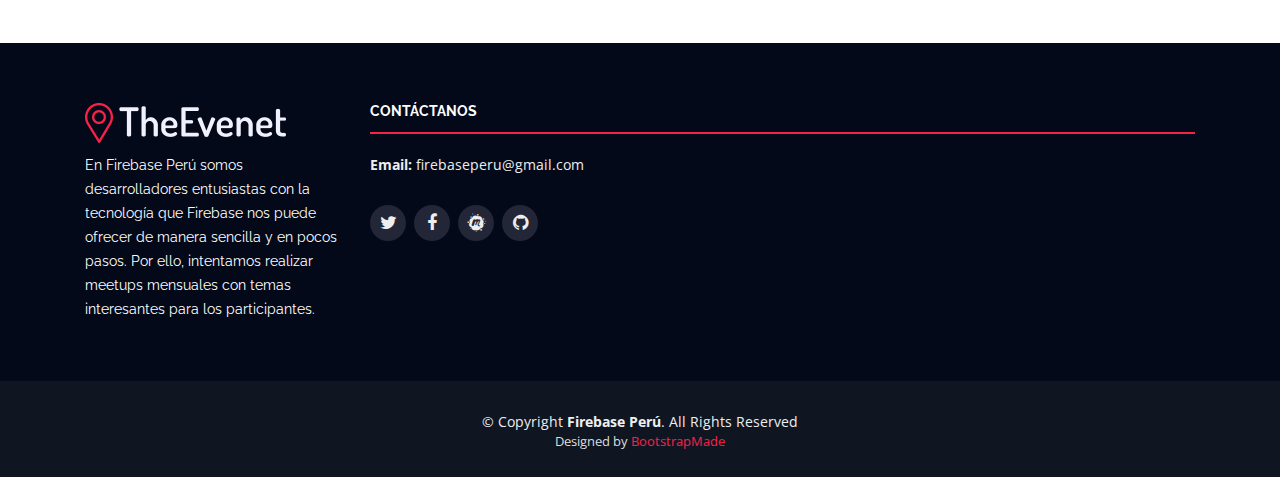
==== commit cd3bb09e: "changes: added more images to gallery" ====
--- a/index.html
+++ b/index.html
@@ -70,7 +70,7 @@
     <div class="intro-container wow fadeIn">
       <h1 class="mb-4 pb-0">Nuestro proximo meetup es en<br></h1>
       <h1 class="mb-4 pb-0"><span id="getting-started"></span></h1>
-      <a href="#about" class="about-btn scrollto">Sobre Firebase Perú</a>
+      <a href="https://www.meetup.com/es/Firebase-Peru/events/264749458/" class="about-btn">Inscríbite</a>
     </div>
   </section>
 
@@ -236,7 +236,7 @@
 
         <div class="row no-gutters">
 
-          <div class="col-lg-3 venue-info">
+          <div id="meetup-5-background" class="col-lg-3 venue-info" >
             <div class="row justify-content-center">
               <div class="col-11 col-lg-8">
                 <h3><a href="https://github.com/FirebasePeru/Meetup-5">Meetup #5</a></h3>
@@ -244,7 +244,7 @@
             </div>
           </div>
 
-          <div class="col-lg-3 venue-info">
+          <div id="meetup-4-background" class="col-lg-3 venue-info" >
             <div class="row justify-content-center">
               <div class="col-11 col-lg-8">
                 <h3><a href="https://github.com/FirebasePeru/Meetup-4">Meetup #4</a></h3>
@@ -252,7 +252,7 @@
             </div>
           </div>
 
-          <div class="col-lg-3 venue-info">
+          <div id="meetup-3-background" class="col-lg-3 venue-info" >
             <div class="row justify-content-center">
               <div class="col-11 col-lg-8">
                 <h3><a href="https://github.com/FirebasePeru/Meetup-3">Meetup #3</a></h3>
@@ -260,7 +260,7 @@
             </div>
           </div>
 
-          <div class="col-lg-3 venue-info">
+          <div id="meetup-2-background" class="col-lg-3 venue-info" >
             <div class="row justify-content-center">
               <div class="col-11 col-lg-8">
                 <h3><a href="https://github.com/FirebasePeru/Meetup-2">Meetup #2</a></h3>
@@ -268,7 +268,7 @@
             </div>
           </div>
 
-          <div class="col-lg-3 venue-info">
+          <div id="meetup-1-background" class="col-lg-3 venue-info" >
             <div class="row justify-content-center">
               <div class="col-11 col-lg-8">
                 <h3><a href="https://github.com/FirebasePeru/Meetup-1">Meetup #1</a></h3>
@@ -295,14 +295,17 @@
       </div>
 
       <div class="owl-carousel gallery-carousel">
-        <a href="img/gallery/1.jpg" class="venobox" data-gall="gallery-carousel"><img src="img/gallery/1.jpg" alt=""></a>
-        <a href="img/gallery/2.jpg" class="venobox" data-gall="gallery-carousel"><img src="img/gallery/2.jpg" alt=""></a>
-        <a href="img/gallery/3.jpg" class="venobox" data-gall="gallery-carousel"><img src="img/gallery/3.jpg" alt=""></a>
-        <a href="img/gallery/4.jpg" class="venobox" data-gall="gallery-carousel"><img src="img/gallery/4.jpg" alt=""></a>
-        <a href="img/gallery/5.jpg" class="venobox" data-gall="gallery-carousel"><img src="img/gallery/5.jpg" alt=""></a>
-        <a href="img/gallery/6.jpg" class="venobox" data-gall="gallery-carousel"><img src="img/gallery/6.jpg" alt=""></a>
-        <a href="img/gallery/7.jpg" class="venobox" data-gall="gallery-carousel"><img src="img/gallery/7.jpg" alt=""></a>
-        <a href="img/gallery/8.jpg" class="venobox" data-gall="gallery-carousel"><img src="img/gallery/8.jpg" alt=""></a>
+        <a href="img/gallery/meetup-1-photo-1.jpg" class="venobox" data-gall="gallery-carousel"><img src="img/gallery/meetup-1-photo-1.jpg" alt=""></a>
+        <a href="img/gallery/meetup-1-photo-2.jpg" class="venobox" data-gall="gallery-carousel"><img src="img/gallery/meetup-1-photo-2.jpg" alt=""></a>
+        <a href="img/gallery/grupal-picture-meetup-2.jpg" class="venobox" data-gall="gallery-carousel"><img src="img/gallery/grupal-picture-meetup-2.jpg" alt=""></a>
+        <a href="img/gallery/meetup-2-photo-1.jpg" class="venobox" data-gall="gallery-carousel"><img src="img/gallery/meetup-2-photo-1.jpg" alt=""></a>
+        <a href="img/gallery/meetup-2-photo-2.jpg" class="venobox" data-gall="gallery-carousel"><img src="img/gallery/meetup-2-photo-2.jpg" alt=""></a>
+        <a href="img/gallery/grupal-photo-meetup-3.jpg" class="venobox" data-gall="gallery-carousel"><img src="img/gallery/grupal-photo-meetup-3.jpg" alt=""></a>
+        <a href="img/gallery/meetup-4-photo-1.jpg" class="venobox" data-gall="gallery-carousel"><img src="img/gallery/meetup-4-photo-1.jpg" alt=""></a>
+        <a href="img/gallery/meetup-4-photo-2.jpg" class="venobox" data-gall="gallery-carousel"><img src="img/gallery/meetup-4-photo-2.jpg" alt=""></a>
+        <a href="img/gallery/grupal-photo-meetup-5.jpg" class="venobox" data-gall="gallery-carousel"><img src="img/gallery/grupal-photo-meetup-5.jpg" alt=""></a>
+        <a href="img/gallery/meetup-5-photo-1.jpg" class="venobox" data-gall="gallery-carousel"><img src="img/gallery/meetup-5-photo-1.jpg" alt=""></a>
+        <a href="img/gallery/meetup-5-photo-2.jpg" class="venobox" data-gall="gallery-carousel"><img src="img/gallery/meetup-5-photo-2.jpg" alt=""></a>
       </div>
 
     </section>
@@ -387,17 +390,30 @@
         <div class="row justify-content-center">
           <div class="col-lg-9">
               <ul id="faq-list">
-
                 <li>
-                  <a data-toggle="collapse" class="collapsed" href="#faq1">Quieres presentar un tema en algun Meetup? <i class="fa fa-minus-circle"></i></a>
+                  <a data-toggle="collapse" class="collapsed" href="#faq1">Qué tipo de temas se desarrollan en los Meetups? <i class="fa fa-minus-circle"></i></a>
                   <div id="faq1" class="collapse" data-parent="#faq-list">
+                    <p>
+                      En los Meetups se tocan todo tipo de temas relacionados con Firebase, indistintamente de la plataforma en la cual sea este implementado, ya sea iOS, Android o Web.
+                    </p>
+                  </div>
+                </li>
+                <li>
+                  <a data-toggle="collapse" class="collapsed" href="#faq2">Participar de estos Meetups tiene algún costo? <i class="fa fa-minus-circle"></i></a>
+                  <div id="faq2" class="collapse" data-parent="#faq-list">
+                    <p>
+                      No, los Meetups de Firebase Perú son libres para todo público. Lo único que tienes que hacer para participar es inscribirte, y en caso quieras ser un Speaker, proponer tu tema.
+                    </p>
+                  </div>
+                </li>
+                <li>
+                  <a data-toggle="collapse" class="collapsed" href="#faq3">Quieres presentar un tema en algún Meetup? <i class="fa fa-minus-circle"></i></a>
+                  <div id="faq3" class="collapse" data-parent="#faq-list">
                     <p>
                       <nobr>Para poder presentar un tema, debes realizar la propuesta en el siguiente repositorio: <a href="https://github.com/FirebasePeru/propuestas-meetup">FirebasePeru/propuestas-meetup</a>, en el cual además estan especificados los pasos para proponer tu tema.</nobr>
                     </p>
                   </div>
                 </li>
-          
-      
               </ul>
           </div>
         </div>
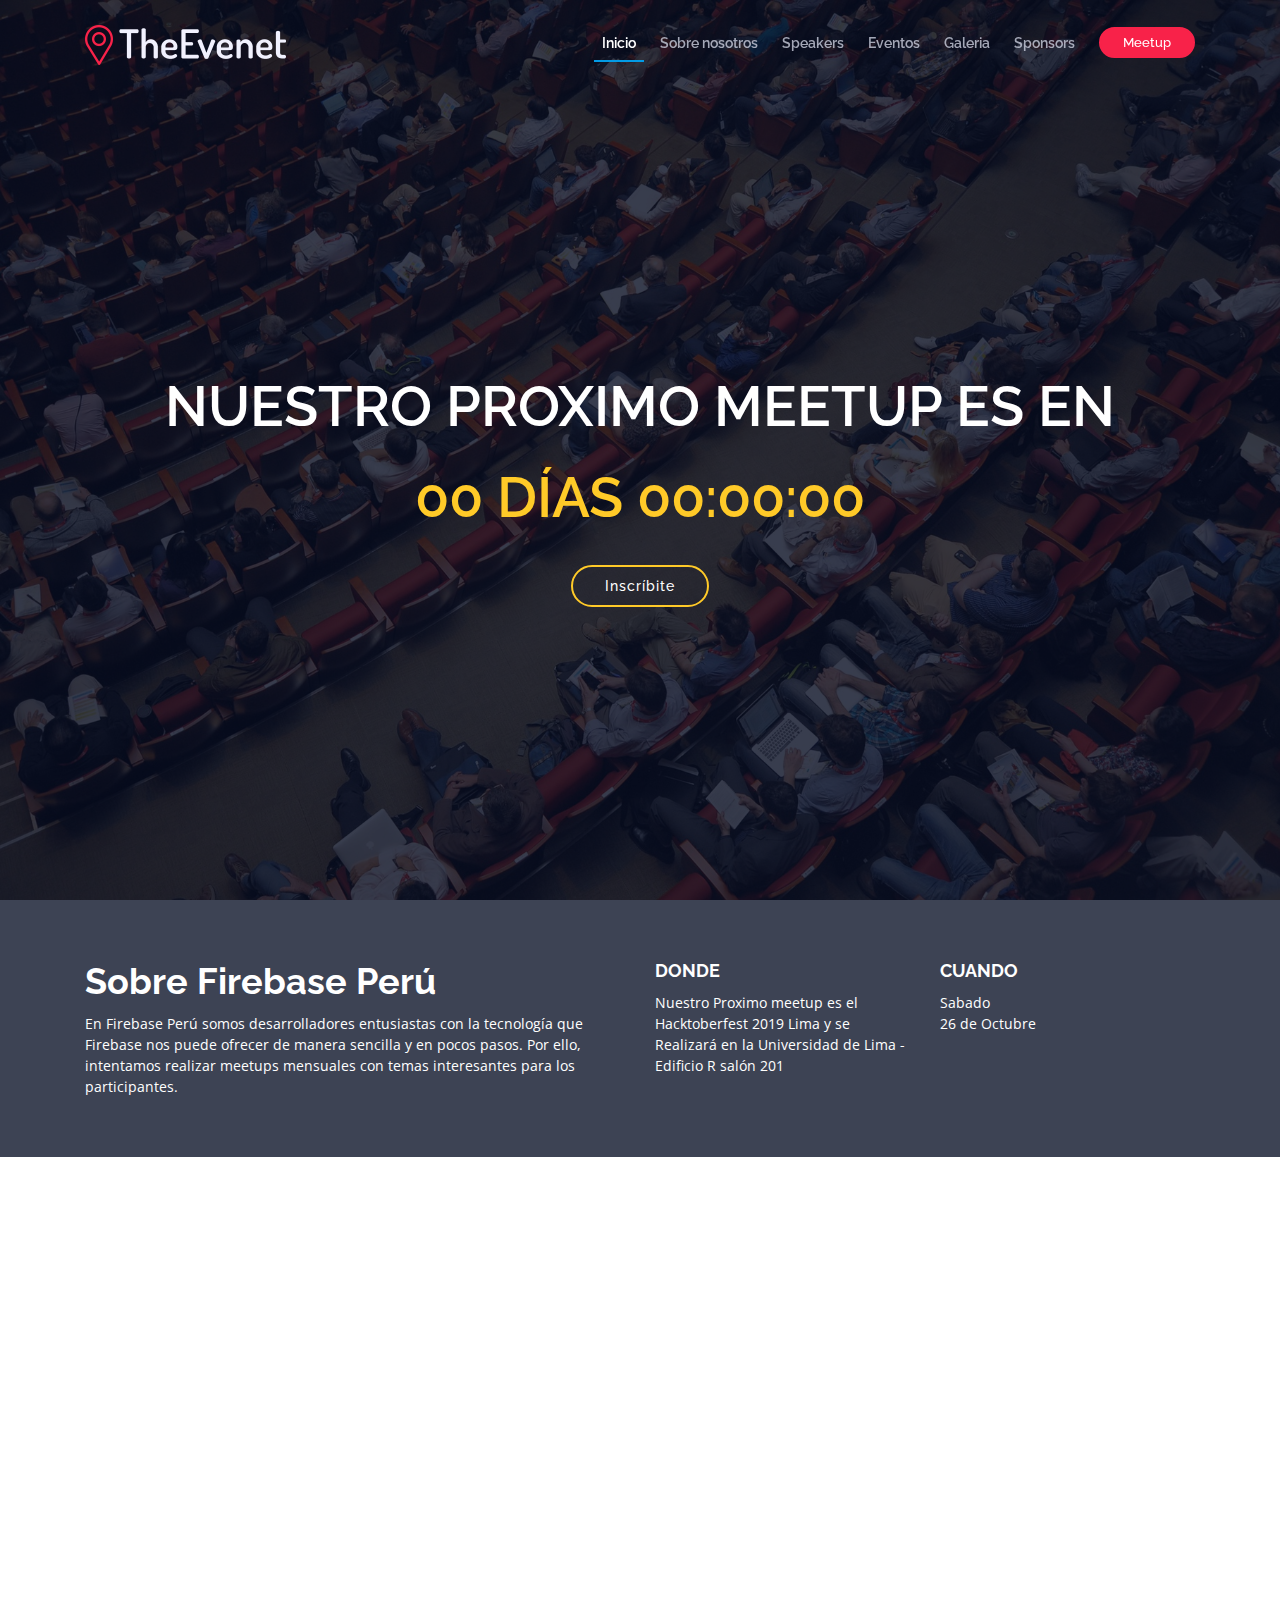
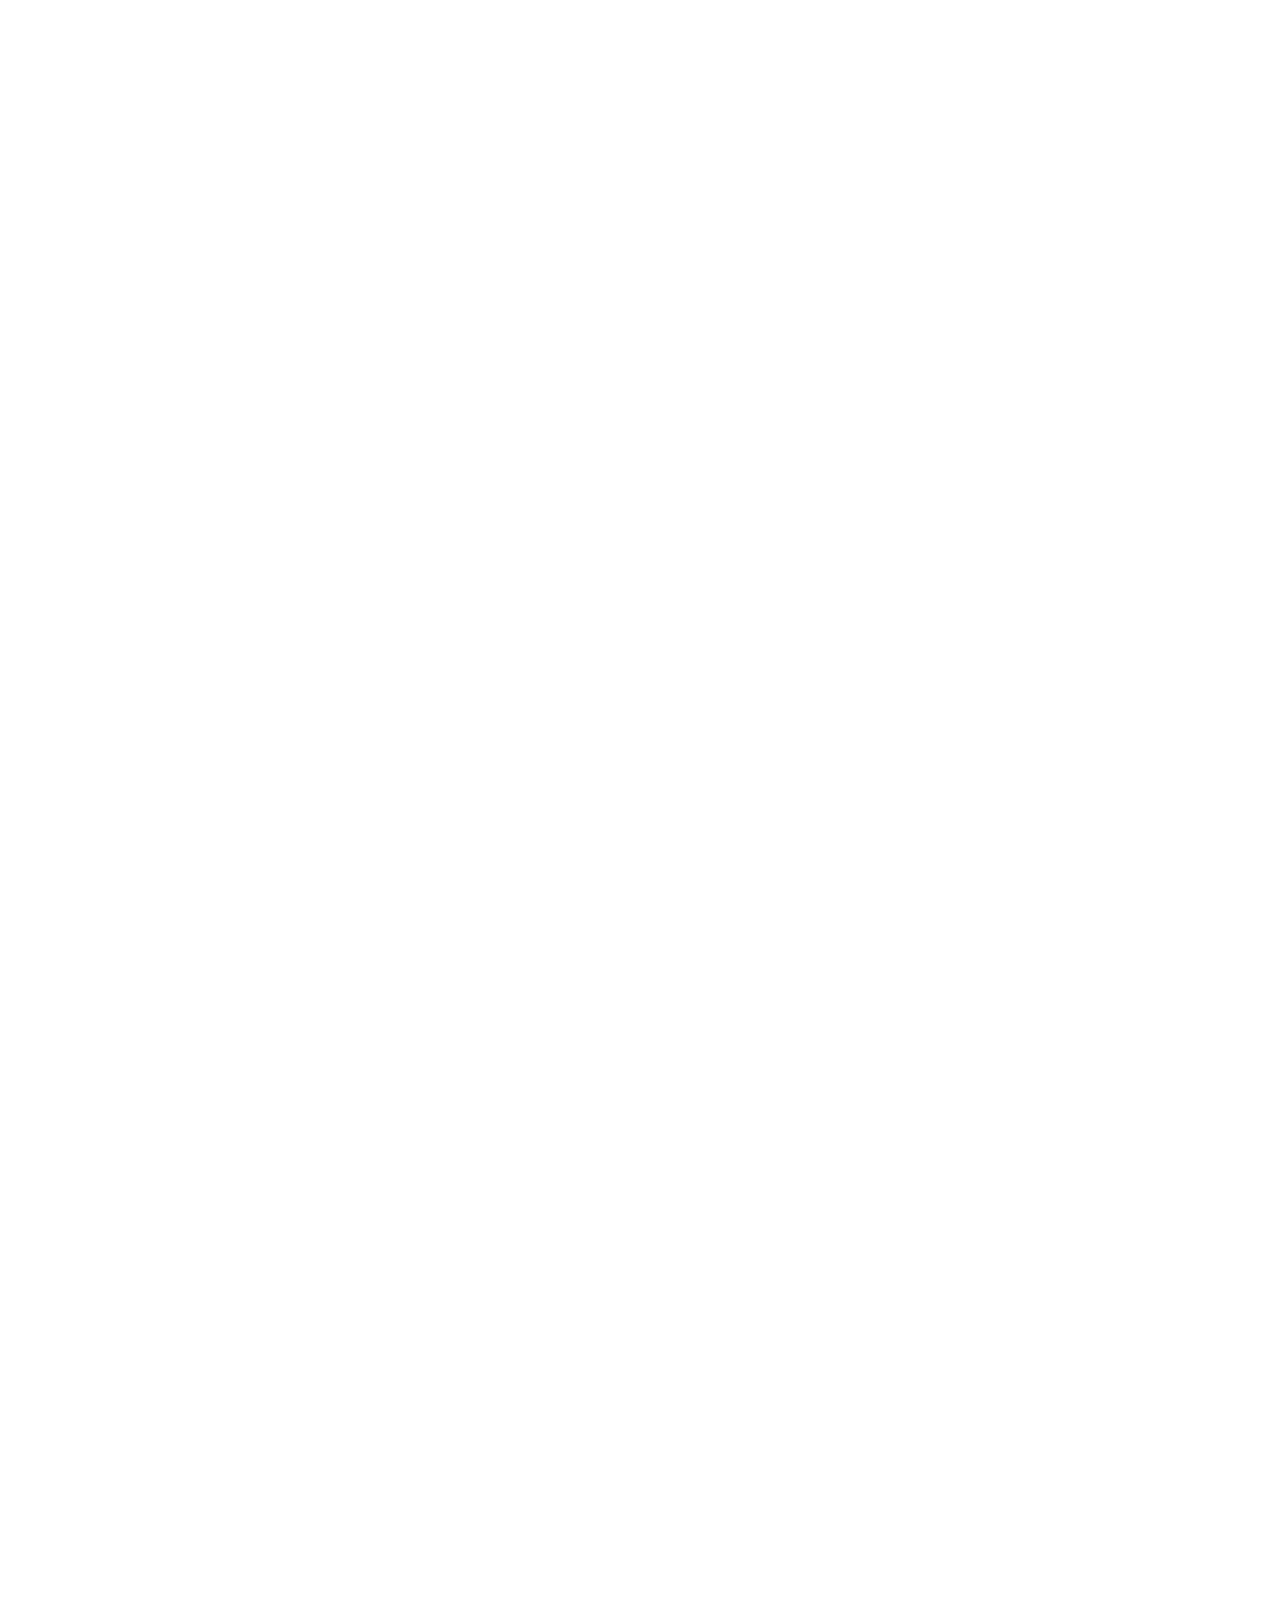
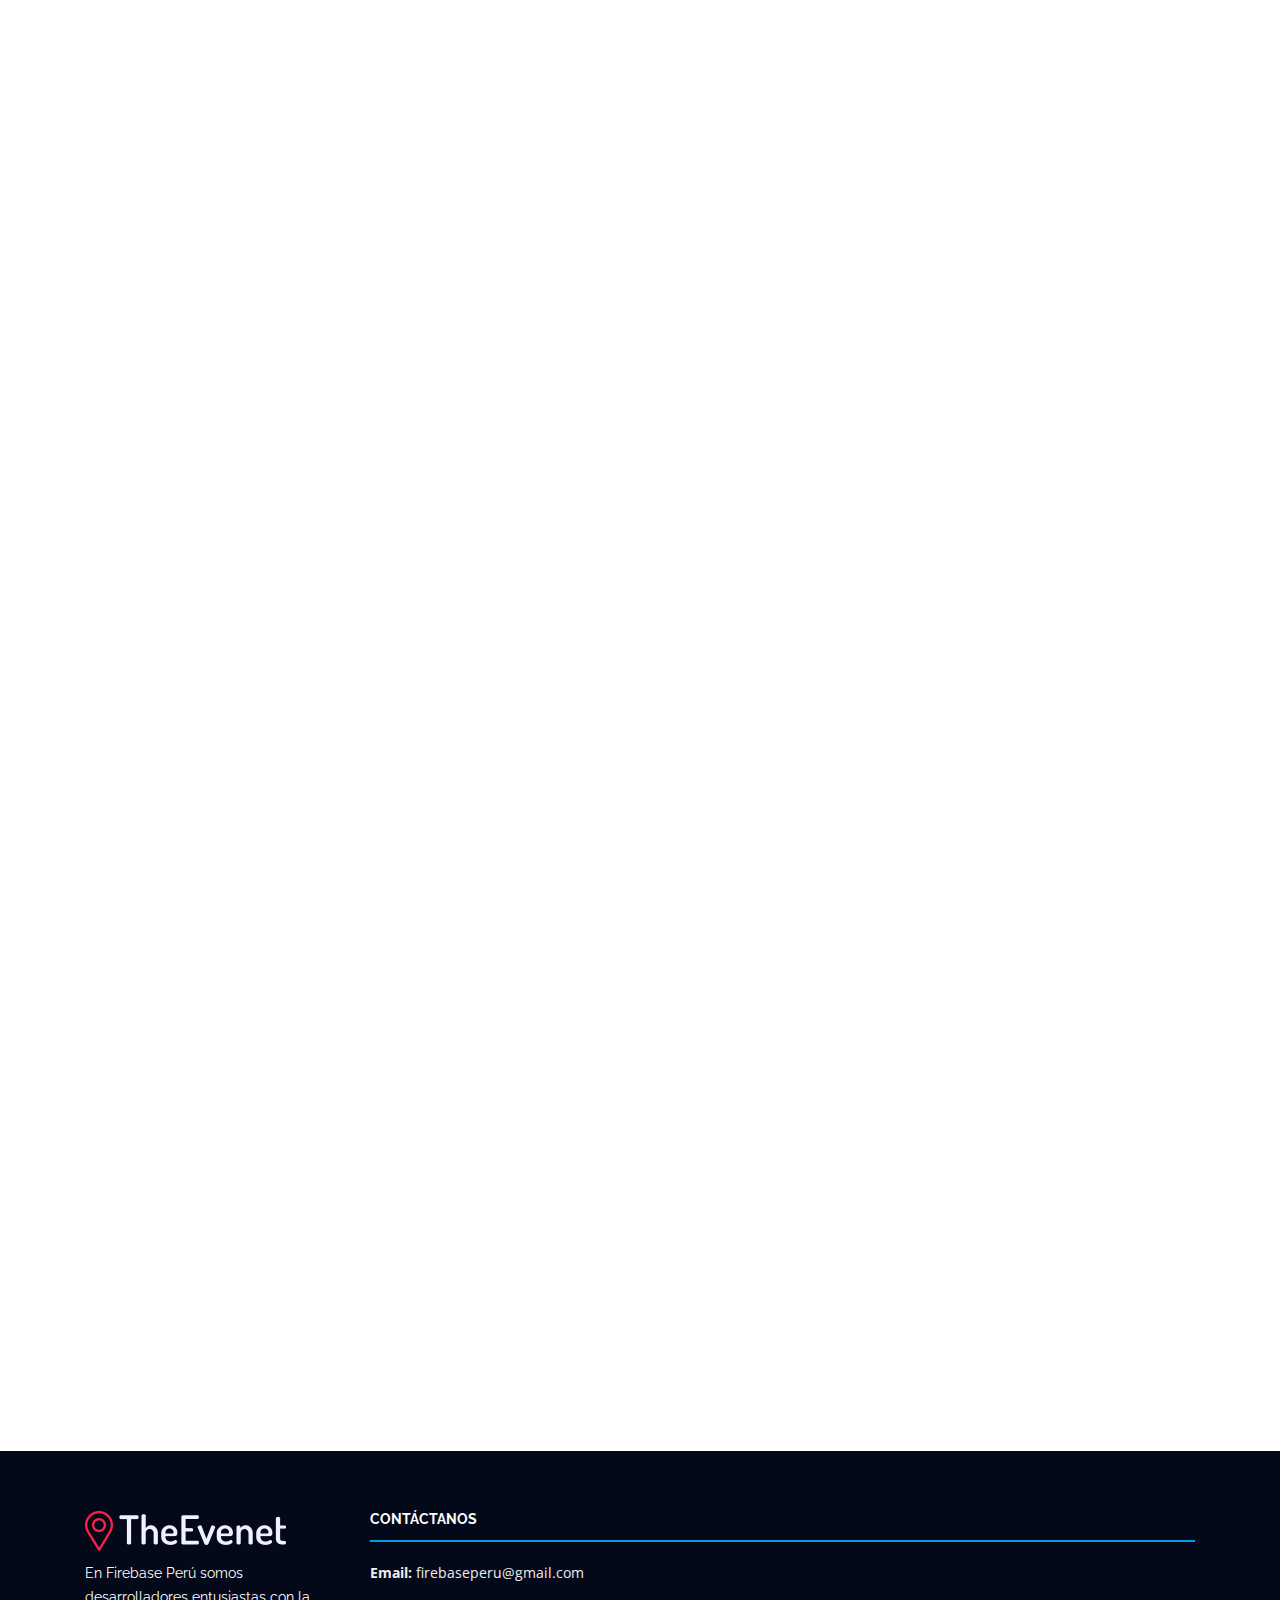
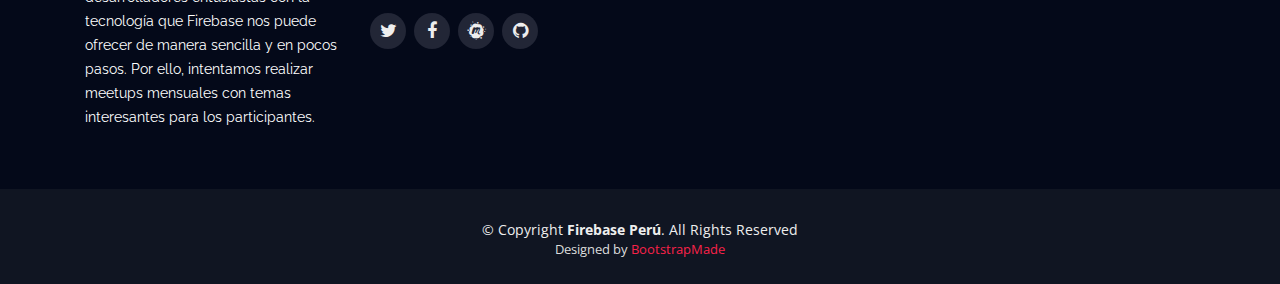
==== commit 7adc0d43: "change: coutdown, date and place of next meetup" ====
--- a/index.html
+++ b/index.html
@@ -88,11 +88,11 @@
           </div>
           <div class="col-lg-3">
             <h3>Donde</h3>
-            <p>Nuestro Proximo meetup es el Hacktoberfest 2019 Lima</p>
+            <p>Nuestro Proximo meetup es el Hacktoberfest 2019 Lima y se Realizará en la Universidad de Lima - Edificio R salón 201</p>
           </div>
           <div class="col-lg-3">
             <h3>Cuando</h3>
-            <p>Sabado<br>19 de Octubre</p>
+            <p>Sabado<br>26 de Octubre</p>
           </div>
         </div>
       </div>
@@ -297,15 +297,16 @@
       <div class="owl-carousel gallery-carousel">
         <a href="img/gallery/meetup-1-photo-1.jpg" class="venobox" data-gall="gallery-carousel"><img src="img/gallery/meetup-1-photo-1.jpg" alt=""></a>
         <a href="img/gallery/meetup-1-photo-2.jpg" class="venobox" data-gall="gallery-carousel"><img src="img/gallery/meetup-1-photo-2.jpg" alt=""></a>
-        <a href="img/gallery/grupal-picture-meetup-2.jpg" class="venobox" data-gall="gallery-carousel"><img src="img/gallery/grupal-picture-meetup-2.jpg" alt=""></a>
         <a href="img/gallery/meetup-2-photo-1.jpg" class="venobox" data-gall="gallery-carousel"><img src="img/gallery/meetup-2-photo-1.jpg" alt=""></a>
         <a href="img/gallery/meetup-2-photo-2.jpg" class="venobox" data-gall="gallery-carousel"><img src="img/gallery/meetup-2-photo-2.jpg" alt=""></a>
+        <a href="img/gallery/grupal-picture-meetup-2.jpg" class="venobox" data-gall="gallery-carousel"><img src="img/gallery/grupal-picture-meetup-2.jpg" alt=""></a>
         <a href="img/gallery/grupal-photo-meetup-3.jpg" class="venobox" data-gall="gallery-carousel"><img src="img/gallery/grupal-photo-meetup-3.jpg" alt=""></a>
         <a href="img/gallery/meetup-4-photo-1.jpg" class="venobox" data-gall="gallery-carousel"><img src="img/gallery/meetup-4-photo-1.jpg" alt=""></a>
         <a href="img/gallery/meetup-4-photo-2.jpg" class="venobox" data-gall="gallery-carousel"><img src="img/gallery/meetup-4-photo-2.jpg" alt=""></a>
-        <a href="img/gallery/grupal-photo-meetup-5.jpg" class="venobox" data-gall="gallery-carousel"><img src="img/gallery/grupal-photo-meetup-5.jpg" alt=""></a>
+        <a href="img/gallery/grupal-photo-meetup-4.jpg" class="venobox" data-gall="gallery-carousel"><img src="img/gallery/grupal-photo-meetup-4.jpg" alt=""></a>
         <a href="img/gallery/meetup-5-photo-1.jpg" class="venobox" data-gall="gallery-carousel"><img src="img/gallery/meetup-5-photo-1.jpg" alt=""></a>
         <a href="img/gallery/meetup-5-photo-2.jpg" class="venobox" data-gall="gallery-carousel"><img src="img/gallery/meetup-5-photo-2.jpg" alt=""></a>
+        <a href="img/gallery/grupal-photo-meetup-5.jpg" class="venobox" data-gall="gallery-carousel"><img src="img/gallery/grupal-photo-meetup-5.jpg" alt=""></a>
       </div>
 
     </section>
@@ -317,10 +318,12 @@
 
       <div class="container">
         <div class="section-header">
-          <h2>Sponsors</h2>
-        </div>
-
-        <div class="row no-gutters supporters-wrap clearfix">
+          <h2>Patrocinadores</h2>
+          <h4>¿Interesado en patrocinar algún meetup de Firebase Perú?</h4>
+          <h4>Envie un correo a firebaseperu@gmail.com y le responderemos lo antes posible</h4>
+        </div>
+
+        <!--<div class="row no-gutters supporters-wrap clearfix">
 
           <div class="col-lg-3 col-md-4 col-xs-6">
             <div class="supporter-logo">
@@ -370,7 +373,7 @@
             </div>
           </div>
 
-        </div>
+        </div>-->
 
       </div>
 
@@ -391,7 +394,7 @@
           <div class="col-lg-9">
               <ul id="faq-list">
                 <li>
-                  <a data-toggle="collapse" class="collapsed" href="#faq1">Qué tipo de temas se desarrollan en los Meetups? <i class="fa fa-minus-circle"></i></a>
+                  <a data-toggle="collapse" class="collapsed" href="#faq1">¿Qué tipo de temas se desarrollan en los Meetups? <i class="fa fa-minus-circle"></i></a>
                   <div id="faq1" class="collapse" data-parent="#faq-list">
                     <p>
                       En los Meetups se tocan todo tipo de temas relacionados con Firebase, indistintamente de la plataforma en la cual sea este implementado, ya sea iOS, Android o Web.
@@ -399,7 +402,7 @@
                   </div>
                 </li>
                 <li>
-                  <a data-toggle="collapse" class="collapsed" href="#faq2">Participar de estos Meetups tiene algún costo? <i class="fa fa-minus-circle"></i></a>
+                  <a data-toggle="collapse" class="collapsed" href="#faq2">¿Participar de estos Meetups tiene algún costo? <i class="fa fa-minus-circle"></i></a>
                   <div id="faq2" class="collapse" data-parent="#faq-list">
                     <p>
                       No, los Meetups de Firebase Perú son libres para todo público. Lo único que tienes que hacer para participar es inscribirte, y en caso quieras ser un Speaker, proponer tu tema.
@@ -407,10 +410,18 @@
                   </div>
                 </li>
                 <li>
-                  <a data-toggle="collapse" class="collapsed" href="#faq3">Quieres presentar un tema en algún Meetup? <i class="fa fa-minus-circle"></i></a>
+                  <a data-toggle="collapse" class="collapsed" href="#faq3">¿Quieres presentar un tema en algún Meetup? <i class="fa fa-minus-circle"></i></a>
                   <div id="faq3" class="collapse" data-parent="#faq-list">
                     <p>
                       <nobr>Para poder presentar un tema, debes realizar la propuesta en el siguiente repositorio: <a href="https://github.com/FirebasePeru/propuestas-meetup">FirebasePeru/propuestas-meetup</a>, en el cual además estan especificados los pasos para proponer tu tema.</nobr>
+                    </p>
+                  </div>
+                </li>
+                <li>
+                  <a data-toggle="collapse" class="collapsed" href="#faq4">¿A quienes estan dirigidos estos meetups? <i class="fa fa-minus-circle"></i></a>
+                  <div id="faq4" class="collapse" data-parent="#faq-list">
+                    <p>
+                      A la comunidad de desarrolladores en general o a toda aquella persona que este interesada en conocer sobre Firebase.
                     </p>
                   </div>
                 </li>
@@ -488,7 +499,7 @@
 
   <script type="text/javascript">
     $("#getting-started")
-    .countdown("2019/10/19 09:00:00", function(event) {
+    .countdown("2019/10/26 09:00:00", function(event) {
       $(this).text(
         event.strftime('%D días %H:%M:%S')
       );
--- a/css/style.css
+++ b/css/style.css
@@ -114,7 +114,7 @@
   display: block;
   width: 60px;
   height: 5px;
-  background: #f82249;
+  background: #039BE5;
   bottom: 0;
   left: calc(50% - 25px);
 }
@@ -125,6 +125,10 @@
   text-align: center;
   font-weight: 700;
   margin-bottom: 10px;
+}
+
+.section-header h4 {
+  text-align: center;
 }
 
 .section-header p {
@@ -908,11 +912,33 @@
 }
 
 #venue .venue-info {
-  background: url("../img/venue-info-bg.jpg") top center no-repeat;
   background-size: cover;
   position: relative;
   padding-top: 60px;
   padding-bottom: 60px;
+}
+
+#meetup-5-background{ 
+  background: url("../img/photo-group-meetup/meetup-5-portada.jpg") top center no-repeat;
+}
+
+#meetup-4-background{ 
+  background: url("../img/photo-group-meetup/meetup-4.jpg") top center no-repeat;
+}
+
+#meetup-3-background{ 
+  background: url("../img/photo-group-meetup/meetup-3.jpg") top center no-repeat;
+}
+
+#meetup-2-background{ 
+  background: url("../img/photo-group-meetup/meetup-2-portada.jpg") top center no-repeat;
+}
+
+#meetup-1-background{ 
+  background: url("../img/photo-group-meetup/meetup-1-portada.jpg") top center no-repeat;
+}
+#venue .venue-info a {
+  color: #fff;
 }
 
 #venue .venue-info:before {
@@ -1045,7 +1071,7 @@
 }
 
 #gallery .owl-dot.active {
-  background-color: #f82249;
+  background-color: #FFCA28;
 }
 
 #gallery .gallery-carousel .owl-stage-outer {
@@ -1053,7 +1079,7 @@
 }
 
 #gallery .gallery-carousel .center {
-  border: 6px solid #f82249;
+  border: 6px solid #FFCA28;
   margin: -10px;
   box-sizing: content-box;
   padding: 4px;
@@ -1457,7 +1483,7 @@
   text-transform: uppercase;
   position: relative;
   padding-bottom: 12px;
-  border-bottom: 2px solid #f82249;
+  border-bottom: 2px solid #039BE5;
 }
 
 #footer .footer-top .footer-links {
